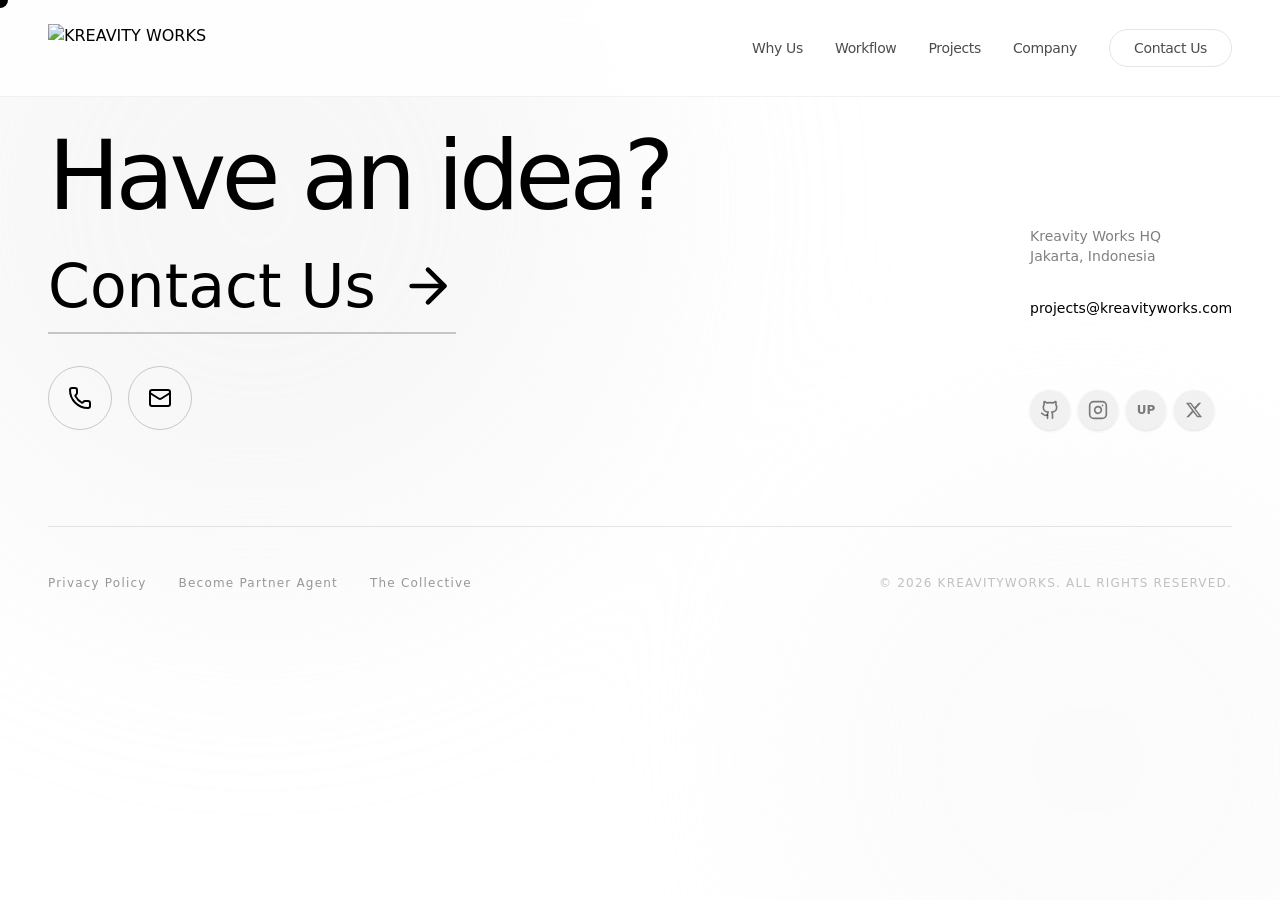
==== index.html @ 3e97e003 "Updates" ====
<!doctype html>
<html lang="en">
  <head>
    <meta charset="UTF-8" />
    
    <meta name="google-site-verification" content="googlee403290d1db632d6" />

    <meta property="og:type" content="website" />
    <meta property="og:url" content="https://kreavityworks.com/" />
    <meta property="og:title" content="Kreavity Works | Global Digital Architecture" />
    <meta property="og:description" content="A next-gen creative agency empowering forward-thinking brands with radical visual systems." />
    <meta property="og:image" content="https://kreavityworks.com/brand/og-thumbnail.png" />

    <meta property="twitter:card" content="summary_large_image" />
    <meta property="twitter:url" content="https://kreavityworks.com/" />
    <meta property="twitter:title" content="Kreavity Works | Global Digital Architecture" />
    <meta property="twitter:description" content="A next-gen creative agency empowering forward-thinking brands with radical visual systems." />
    <meta property="twitter:image" content="https://kreavityworks.com/brand/og-thumbnail.png" />
    
    <link rel="icon" type="image/png" href="/brand/favicon-new.png" />
    
    <meta name="viewport" content="width=device-width, initial-scale=1.0" />
    
    <title>Kreavity Works | Global Digital Architecture</title>
    <script type="module" crossorigin src="/assets/index-ByTEPqyD.js"></script>
    <link rel="stylesheet" crossorigin href="/assets/index-BdaIxgTp.css">
  </head>
  <body>
    <div id="root"></div>
  </body>
</html>
---- assets/index-BdaIxgTp.css ----
@layer properties{@supports (((-webkit-hyphens:none)) and (not (margin-trim:inline))) or ((-moz-orient:inline) and (not (color:rgb(from red r g b)))){*,:before,:after,::backdrop{--tw-translate-x:0;--tw-translate-y:0;--tw-translate-z:0;--tw-scale-x:1;--tw-scale-y:1;--tw-scale-z:1;--tw-rotate-x:initial;--tw-rotate-y:initial;--tw-rotate-z:initial;--tw-skew-x:initial;--tw-skew-y:initial;--tw-scroll-snap-strictness:proximity;--tw-space-y-reverse:0;--tw-divide-y-reverse:0;--tw-border-style:solid;--tw-gradient-position:initial;--tw-gradient-from:#0000;--tw-gradient-via:#0000;--tw-gradient-to:#0000;--tw-gradient-stops:initial;--tw-gradient-via-stops:initial;--tw-gradient-from-position:0%;--tw-gradient-via-position:50%;--tw-gradient-to-position:100%;--tw-leading:initial;--tw-font-weight:initial;--tw-tracking:initial;--tw-ordinal:initial;--tw-slashed-zero:initial;--tw-numeric-figure:initial;--tw-numeric-spacing:initial;--tw-numeric-fraction:initial;--tw-shadow:0 0 #0000;--tw-shadow-color:initial;--tw-shadow-alpha:100%;--tw-inset-shadow:0 0 #0000;--tw-inset-shadow-color:initial;--tw-inset-shadow-alpha:100%;--tw-ring-color:initial;--tw-ring-shadow:0 0 #0000;--tw-inset-ring-color:initial;--tw-inset-ring-shadow:0 0 #0000;--tw-ring-inset:initial;--tw-ring-offset-width:0px;--tw-ring-offset-color:#fff;--tw-ring-offset-shadow:0 0 #0000;--tw-blur:initial;--tw-brightness:initial;--tw-contrast:initial;--tw-grayscale:initial;--tw-hue-rotate:initial;--tw-invert:initial;--tw-opacity:initial;--tw-saturate:initial;--tw-sepia:initial;--tw-drop-shadow:initial;--tw-drop-shadow-color:initial;--tw-drop-shadow-alpha:100%;--tw-drop-shadow-size:initial;--tw-backdrop-blur:initial;--tw-backdrop-brightness:initial;--tw-backdrop-contrast:initial;--tw-backdrop-grayscale:initial;--tw-backdrop-hue-rotate:initial;--tw-backdrop-invert:initial;--tw-backdrop-opacity:initial;--tw-backdrop-saturate:initial;--tw-backdrop-sepia:initial;--tw-duration:initial;--tw-ease:initial;--tw-divide-x-reverse:0}}}@layer theme{:root,:host{--font-sans:ui-sans-serif,system-ui,sans-serif,"Apple Color Emoji","Segoe UI Emoji","Segoe UI Symbol","Noto Color Emoji";--font-mono:ui-monospace,SFMono-Regular,Menlo,Monaco,Consolas,"Liberation Mono","Courier New",monospace;--color-red-50:oklch(97.1% .013 17.38);--color-red-200:oklch(88.5% .062 18.334);--color-red-300:oklch(80.8% .114 19.571);--color-red-500:oklch(63.7% .237 25.331);--color-red-600:oklch(57.7% .245 27.325);--color-yellow-500:oklch(79.5% .184 86.047);--color-green-600:oklch(62.7% .194 149.214);--color-gray-50:oklch(98.5% .002 247.839);--color-gray-100:oklch(96.7% .003 264.542);--color-gray-200:oklch(92.8% .006 264.531);--color-gray-300:oklch(87.2% .01 258.338);--color-gray-400:oklch(70.7% .022 261.325);--color-gray-500:oklch(55.1% .027 264.364);--color-gray-600:oklch(44.6% .03 256.802);--color-gray-700:oklch(37.3% .034 259.733);--color-gray-800:oklch(27.8% .033 256.848);--color-neutral-50:oklch(98.5% 0 0);--color-neutral-100:oklch(97% 0 0);--color-neutral-200:oklch(92.2% 0 0);--color-neutral-300:oklch(87% 0 0);--color-neutral-800:oklch(26.9% 0 0);--color-neutral-900:oklch(20.5% 0 0);--color-black:#000;--color-white:#fff;--spacing:.25rem;--container-xs:20rem;--container-sm:24rem;--container-md:28rem;--container-lg:32rem;--container-xl:36rem;--container-2xl:42rem;--container-3xl:48rem;--container-4xl:56rem;--container-5xl:64rem;--text-xs:.75rem;--text-xs--line-height:calc(1/.75);--text-sm:.875rem;--text-sm--line-height:calc(1.25/.875);--text-base:1rem;--text-base--line-height: 1.5 ;--text-lg:1.125rem;--text-lg--line-height:calc(1.75/1.125);--text-xl:1.25rem;--text-xl--line-height:calc(1.75/1.25);--text-2xl:1.5rem;--text-2xl--line-height:calc(2/1.5);--text-3xl:1.875rem;--text-3xl--line-height: 1.2 ;--text-4xl:2.25rem;--text-4xl--line-height:calc(2.5/2.25);--text-5xl:3rem;--text-5xl--line-height:1;--text-6xl:3.75rem;--text-6xl--line-height:1;--text-7xl:4.5rem;--text-7xl--line-height:1;--text-8xl:6rem;--text-8xl--line-height:1;--text-9xl:8rem;--text-9xl--line-height:1;--font-weight-light:300;--font-weight-medium:500;--font-weight-semibold:600;--font-weight-bold:700;--font-weight-extrabold:800;--font-weight-black:900;--tracking-tighter:-.05em;--tracking-tight:-.025em;--tracking-normal:0em;--tracking-wide:.025em;--tracking-wider:.05em;--tracking-widest:.1em;--leading-tight:1.25;--leading-snug:1.375;--leading-relaxed:1.625;--radius-lg:.5rem;--radius-xl:.75rem;--radius-2xl:1rem;--radius-3xl:1.5rem;--ease-out:cubic-bezier(0,0,.2,1);--ease-in-out:cubic-bezier(.4,0,.2,1);--animate-spin:spin 1s linear infinite;--animate-bounce:bounce 1s infinite;--blur-sm:8px;--blur-md:12px;--blur-lg:16px;--blur-xl:24px;--blur-3xl:64px;--aspect-video:16/9;--default-transition-duration:.15s;--default-transition-timing-function:cubic-bezier(.4,0,.2,1);--default-font-family:var(--font-sans);--default-mono-font-family:var(--font-mono)}}@layer base{*,:after,:before,::backdrop{box-sizing:border-box;border:0 solid;margin:0;padding:0}::file-selector-button{box-sizing:border-box;border:0 solid;margin:0;padding:0}html,:host{-webkit-text-size-adjust:100%;tab-size:4;line-height:1.5;font-family:var(--default-font-family,ui-sans-serif,system-ui,sans-serif,"Apple Color Emoji","Segoe UI Emoji","Segoe UI Symbol","Noto Color Emoji");font-feature-settings:var(--default-font-feature-settings,normal);font-variation-settings:var(--default-font-variation-settings,normal);-webkit-tap-highlight-color:transparent}hr{height:0;color:inherit;border-top-width:1px}abbr:where([title]){-webkit-text-decoration:underline dotted;text-decoration:underline dotted}h1,h2,h3,h4,h5,h6{font-size:inherit;font-weight:inherit}a{color:inherit;-webkit-text-decoration:inherit;text-decoration:inherit}b,strong{font-weight:bolder}code,kbd,samp,pre{font-family:var(--default-mono-font-family,ui-monospace,SFMono-Regular,Menlo,Monaco,Consolas,"Liberation Mono","Courier New",monospace);font-feature-settings:var(--default-mono-font-feature-settings,normal);font-variation-settings:var(--default-mono-font-variation-settings,normal);font-size:1em}small{font-size:80%}sub,sup{vertical-align:baseline;font-size:75%;line-height:0;position:relative}sub{bottom:-.25em}sup{top:-.5em}table{text-indent:0;border-color:inherit;border-collapse:collapse}:-moz-focusring{outline:auto}progress{vertical-align:baseline}summary{display:list-item}ol,ul,menu{list-style:none}img,svg,video,canvas,audio,iframe,embed,object{vertical-align:middle;display:block}img,video{max-width:100%;height:auto}button,input,select,optgroup,textarea{font:inherit;font-feature-settings:inherit;font-variation-settings:inherit;letter-spacing:inherit;color:inherit;opacity:1;background-color:#0000;border-radius:0}::file-selector-button{font:inherit;font-feature-settings:inherit;font-variation-settings:inherit;letter-spacing:inherit;color:inherit;opacity:1;background-color:#0000;border-radius:0}:where(select:is([multiple],[size])) optgroup{font-weight:bolder}:where(select:is([multiple],[size])) optgroup option{padding-inline-start:20px}::file-selector-button{margin-inline-end:4px}::placeholder{opacity:1}@supports (not ((-webkit-appearance:-apple-pay-button))) or (contain-intrinsic-size:1px){::placeholder{color:currentColor}@supports (color:color-mix(in lab,red,red)){::placeholder{color:color-mix(in oklab,currentcolor 50%,transparent)}}}textarea{resize:vertical}::-webkit-search-decoration{-webkit-appearance:none}::-webkit-date-and-time-value{min-height:1lh;text-align:inherit}::-webkit-datetime-edit{display:inline-flex}::-webkit-datetime-edit-fields-wrapper{padding:0}::-webkit-datetime-edit{padding-block:0}::-webkit-datetime-edit-year-field{padding-block:0}::-webkit-datetime-edit-month-field{padding-block:0}::-webkit-datetime-edit-day-field{padding-block:0}::-webkit-datetime-edit-hour-field{padding-block:0}::-webkit-datetime-edit-minute-field{padding-block:0}::-webkit-datetime-edit-second-field{padding-block:0}::-webkit-datetime-edit-millisecond-field{padding-block:0}::-webkit-datetime-edit-meridiem-field{padding-block:0}::-webkit-calendar-picker-indicator{line-height:1}:-moz-ui-invalid{box-shadow:none}button,input:where([type=button],[type=reset],[type=submit]){appearance:button}::file-selector-button{appearance:button}::-webkit-inner-spin-button{height:auto}::-webkit-outer-spin-button{height:auto}[hidden]:where(:not([hidden=until-found])){display:none!important}}@layer components;@layer utilities{.pointer-events-auto{pointer-events:auto}.pointer-events-none{pointer-events:none}.visible{visibility:visible}.absolute{position:absolute}.fixed{position:fixed}.relative{position:relative}.sticky{position:sticky}.inset-0{inset:calc(var(--spacing)*0)}.-top-20{top:calc(var(--spacing)*-20)}.top-0{top:calc(var(--spacing)*0)}.top-2{top:calc(var(--spacing)*2)}.top-4{top:calc(var(--spacing)*4)}.top-6{top:calc(var(--spacing)*6)}.top-12{top:calc(var(--spacing)*12)}.top-\[-20\%\]{top:-20%}.top-full{top:100%}.-right-20{right:calc(var(--spacing)*-20)}.-right-\[20\%\]{right:-20%}.right-0{right:calc(var(--spacing)*0)}.right-2{right:calc(var(--spacing)*2)}.right-4{right:calc(var(--spacing)*4)}.right-6{right:calc(var(--spacing)*6)}.right-\[-10\%\]{right:-10%}.-bottom-1{bottom:calc(var(--spacing)*-1)}.-bottom-20{bottom:calc(var(--spacing)*-20)}.-bottom-\[50\%\]{bottom:-50%}.bottom-0{bottom:calc(var(--spacing)*0)}.bottom-4{bottom:calc(var(--spacing)*4)}.bottom-8{bottom:calc(var(--spacing)*8)}.bottom-\[-20\%\]{bottom:-20%}.-left-20{left:calc(var(--spacing)*-20)}.left-0{left:calc(var(--spacing)*0)}.left-8{left:calc(var(--spacing)*8)}.left-\[-10\%\]{left:-10%}.z-0{z-index:0}.z-10{z-index:10}.z-20{z-index:20}.z-30{z-index:30}.z-40{z-index:40}.z-50{z-index:50}.z-\[60\]{z-index:60}.z-\[999\]{z-index:999}.z-\[9999\]{z-index:9999}.z-\[10000\]{z-index:10000}.z-\[11000\]{z-index:11000}.z-\[12000\]{z-index:12000}.order-1{order:1}.order-2{order:2}.col-span-1{grid-column:span 1/span 1}.col-span-2{grid-column:span 2/span 2}.col-span-6{grid-column:span 6/span 6}.container{width:100%}@media(min-width:40rem){.container{max-width:40rem}}@media(min-width:48rem){.container{max-width:48rem}}@media(min-width:64rem){.container{max-width:64rem}}@media(min-width:80rem){.container{max-width:80rem}}@media(min-width:96rem){.container{max-width:96rem}}.-mx-4{margin-inline:calc(var(--spacing)*-4)}.mx-auto{margin-inline:auto}.my-6{margin-block:calc(var(--spacing)*6)}.-mt-2{margin-top:calc(var(--spacing)*-2)}.mt-0{margin-top:calc(var(--spacing)*0)}.mt-1{margin-top:calc(var(--spacing)*1)}.mt-1\.5{margin-top:calc(var(--spacing)*1.5)}.mt-2{margin-top:calc(var(--spacing)*2)}.mt-4{margin-top:calc(var(--spacing)*4)}.mt-8{margin-top:calc(var(--spacing)*8)}.mt-12{margin-top:calc(var(--spacing)*12)}.mt-20{margin-top:calc(var(--spacing)*20)}.mt-40{margin-top:calc(var(--spacing)*40)}.mt-auto{margin-top:auto}.mb-1{margin-bottom:calc(var(--spacing)*1)}.mb-2{margin-bottom:calc(var(--spacing)*2)}.mb-3{margin-bottom:calc(var(--spacing)*3)}.mb-4{margin-bottom:calc(var(--spacing)*4)}.mb-6{margin-bottom:calc(var(--spacing)*6)}.mb-8{margin-bottom:calc(var(--spacing)*8)}.mb-10{margin-bottom:calc(var(--spacing)*10)}.mb-12{margin-bottom:calc(var(--spacing)*12)}.mb-16{margin-bottom:calc(var(--spacing)*16)}.mb-20{margin-bottom:calc(var(--spacing)*20)}.mb-24{margin-bottom:calc(var(--spacing)*24)}.mb-32{margin-bottom:calc(var(--spacing)*32)}.mb-40{margin-bottom:calc(var(--spacing)*40)}.mb-\[-10px\]{margin-bottom:-10px}.-ml-2{margin-left:calc(var(--spacing)*-2)}.ml-1{margin-left:calc(var(--spacing)*1)}.ml-2{margin-left:calc(var(--spacing)*2)}.ml-4{margin-left:calc(var(--spacing)*4)}.ml-5{margin-left:calc(var(--spacing)*5)}.ml-auto{margin-left:auto}.box-border{box-sizing:border-box}.line-clamp-5{-webkit-line-clamp:5;-webkit-box-orient:vertical;display:-webkit-box;overflow:hidden}.block{display:block}.flex{display:flex}.grid{display:grid}.hidden{display:none}.inline-flex{display:inline-flex}.aspect-\[4\/3\]{aspect-ratio:4/3}.aspect-\[16\/9\]{aspect-ratio:16/9}.aspect-video{aspect-ratio:var(--aspect-video)}.h-0\.5{height:calc(var(--spacing)*.5)}.h-1{height:calc(var(--spacing)*1)}.h-2{height:calc(var(--spacing)*2)}.h-3{height:calc(var(--spacing)*3)}.h-4{height:calc(var(--spacing)*4)}.h-5{height:calc(var(--spacing)*5)}.h-8{height:calc(var(--spacing)*8)}.h-10{height:calc(var(--spacing)*10)}.h-12{height:calc(var(--spacing)*12)}.h-14{height:calc(var(--spacing)*14)}.h-16{height:calc(var(--spacing)*16)}.h-20{height:calc(var(--spacing)*20)}.h-24{height:calc(var(--spacing)*24)}.h-32{height:calc(var(--spacing)*32)}.h-80{height:calc(var(--spacing)*80)}.h-\[1px\]{height:1px}.h-\[2px\]{height:2px}.h-\[40vh\]{height:40vh}.h-\[50vw\]{height:50vw}.h-\[60vw\]{height:60vw}.h-\[80vh\]{height:80vh}.h-\[350px\]{height:350px}.h-\[800px\]{height:800px}.h-auto{height:auto}.h-full{height:100%}.h-screen{height:100vh}.max-h-60{max-height:calc(var(--spacing)*60)}.max-h-full{max-height:100%}.min-h-\[60vh\]{min-height:60vh}.min-h-\[80vh\]{min-height:80vh}.min-h-\[297mm\]{min-height:297mm}.min-h-\[300px\]{min-height:300px}.min-h-screen{min-height:100vh}.w-0{width:calc(var(--spacing)*0)}.w-1\/3{width:33.3333%}.w-2{width:calc(var(--spacing)*2)}.w-2\/3{width:66.6667%}.w-3{width:calc(var(--spacing)*3)}.w-4{width:calc(var(--spacing)*4)}.w-5{width:calc(var(--spacing)*5)}.w-8{width:calc(var(--spacing)*8)}.w-10{width:calc(var(--spacing)*10)}.w-12{width:calc(var(--spacing)*12)}.w-14{width:calc(var(--spacing)*14)}.w-16{width:calc(var(--spacing)*16)}.w-20{width:calc(var(--spacing)*20)}.w-24{width:calc(var(--spacing)*24)}.w-48{width:calc(var(--spacing)*48)}.w-64{width:calc(var(--spacing)*64)}.w-\[45\%\]{width:45%}.w-\[50vw\]{width:50vw}.w-\[60vw\]{width:60vw}.w-\[210mm\]{width:210mm}.w-\[800px\]{width:800px}.w-auto{width:auto}.w-fit{width:fit-content}.w-full{width:100%}.max-w-2xl{max-width:var(--container-2xl)}.max-w-3xl{max-width:var(--container-3xl)}.max-w-4xl{max-width:var(--container-4xl)}.max-w-5xl{max-width:var(--container-5xl)}.max-w-\[150px\]{max-width:150px}.max-w-\[1600px\]{max-width:1600px}.max-w-full{max-width:100%}.max-w-lg{max-width:var(--container-lg)}.max-w-md{max-width:var(--container-md)}.max-w-sm{max-width:var(--container-sm)}.max-w-xl{max-width:var(--container-xl)}.max-w-xs{max-width:var(--container-xs)}.flex-1{flex:1}.shrink-0{flex-shrink:0}.flex-grow,.grow{flex-grow:1}.origin-bottom{transform-origin:bottom}.origin-left{transform-origin:0}.-translate-x-full{--tw-translate-x:-100%;translate:var(--tw-translate-x)var(--tw-translate-y)}.translate-x-0{--tw-translate-x:calc(var(--spacing)*0);translate:var(--tw-translate-x)var(--tw-translate-y)}.-translate-y-4{--tw-translate-y:calc(var(--spacing)*-4);translate:var(--tw-translate-x)var(--tw-translate-y)}.translate-y-0{--tw-translate-y:calc(var(--spacing)*0);translate:var(--tw-translate-x)var(--tw-translate-y)}.translate-y-4{--tw-translate-y:calc(var(--spacing)*4);translate:var(--tw-translate-x)var(--tw-translate-y)}.translate-y-12{--tw-translate-y:calc(var(--spacing)*12);translate:var(--tw-translate-x)var(--tw-translate-y)}.translate-y-16{--tw-translate-y:calc(var(--spacing)*16);translate:var(--tw-translate-x)var(--tw-translate-y)}.translate-y-\[100\%\]{--tw-translate-y:100%;translate:var(--tw-translate-x)var(--tw-translate-y)}.scale-110{--tw-scale-x:110%;--tw-scale-y:110%;--tw-scale-z:110%;scale:var(--tw-scale-x)var(--tw-scale-y)}.scale-\[0\.98\]{scale:.98}.rotate-180{rotate:180deg}.transform{transform:var(--tw-rotate-x,)var(--tw-rotate-y,)var(--tw-rotate-z,)var(--tw-skew-x,)var(--tw-skew-y,)}.animate-bounce{animation:var(--animate-bounce)}.animate-spin{animation:var(--animate-spin)}.cursor-crosshair{cursor:crosshair}.cursor-default{cursor:default}.cursor-grab{cursor:grab}.cursor-none{cursor:none}.cursor-not-allowed{cursor:not-allowed}.cursor-pointer{cursor:pointer}.resize{resize:both}.resize-none{resize:none}.snap-y{scroll-snap-type:y var(--tw-scroll-snap-strictness)}.snap-mandatory{--tw-scroll-snap-strictness:mandatory}.snap-start{scroll-snap-align:start}.list-decimal{list-style-type:decimal}.list-disc{list-style-type:disc}.grid-cols-1{grid-template-columns:repeat(1,minmax(0,1fr))}.grid-cols-2{grid-template-columns:repeat(2,minmax(0,1fr))}.grid-cols-3{grid-template-columns:repeat(3,minmax(0,1fr))}.grid-cols-7{grid-template-columns:repeat(7,minmax(0,1fr))}.grid-cols-12{grid-template-columns:repeat(12,minmax(0,1fr))}.flex-col{flex-direction:column}.flex-row{flex-direction:row}.flex-wrap{flex-wrap:wrap}.items-center{align-items:center}.items-end{align-items:flex-end}.items-start{align-items:flex-start}.justify-between{justify-content:space-between}.justify-center{justify-content:center}.justify-end{justify-content:flex-end}.justify-start{justify-content:flex-start}.gap-0{gap:calc(var(--spacing)*0)}.gap-1{gap:calc(var(--spacing)*1)}.gap-2{gap:calc(var(--spacing)*2)}.gap-3{gap:calc(var(--spacing)*3)}.gap-4{gap:calc(var(--spacing)*4)}.gap-6{gap:calc(var(--spacing)*6)}.gap-8{gap:calc(var(--spacing)*8)}.gap-10{gap:calc(var(--spacing)*10)}.gap-12{gap:calc(var(--spacing)*12)}.gap-16{gap:calc(var(--spacing)*16)}:where(.space-y-0>:not(:last-child)){--tw-space-y-reverse:0;margin-block-start:calc(calc(var(--spacing)*0)*var(--tw-space-y-reverse));margin-block-end:calc(calc(var(--spacing)*0)*calc(1 - var(--tw-space-y-reverse)))}:where(.space-y-1>:not(:last-child)){--tw-space-y-reverse:0;margin-block-start:calc(calc(var(--spacing)*1)*var(--tw-space-y-reverse));margin-block-end:calc(calc(var(--spacing)*1)*calc(1 - var(--tw-space-y-reverse)))}:where(.space-y-2>:not(:last-child)){--tw-space-y-reverse:0;margin-block-start:calc(calc(var(--spacing)*2)*var(--tw-space-y-reverse));margin-block-end:calc(calc(var(--spacing)*2)*calc(1 - var(--tw-space-y-reverse)))}:where(.space-y-3>:not(:last-child)){--tw-space-y-reverse:0;margin-block-start:calc(calc(var(--spacing)*3)*var(--tw-space-y-reverse));margin-block-end:calc(calc(var(--spacing)*3)*calc(1 - var(--tw-space-y-reverse)))}:where(.space-y-4>:not(:last-child)){--tw-space-y-reverse:0;margin-block-start:calc(calc(var(--spacing)*4)*var(--tw-space-y-reverse));margin-block-end:calc(calc(var(--spacing)*4)*calc(1 - var(--tw-space-y-reverse)))}:where(.space-y-6>:not(:last-child)){--tw-space-y-reverse:0;margin-block-start:calc(calc(var(--spacing)*6)*var(--tw-space-y-reverse));margin-block-end:calc(calc(var(--spacing)*6)*calc(1 - var(--tw-space-y-reverse)))}:where(.space-y-8>:not(:last-child)){--tw-space-y-reverse:0;margin-block-start:calc(calc(var(--spacing)*8)*var(--tw-space-y-reverse));margin-block-end:calc(calc(var(--spacing)*8)*calc(1 - var(--tw-space-y-reverse)))}:where(.space-y-12>:not(:last-child)){--tw-space-y-reverse:0;margin-block-start:calc(calc(var(--spacing)*12)*var(--tw-space-y-reverse));margin-block-end:calc(calc(var(--spacing)*12)*calc(1 - var(--tw-space-y-reverse)))}:where(.space-y-16>:not(:last-child)){--tw-space-y-reverse:0;margin-block-start:calc(calc(var(--spacing)*16)*var(--tw-space-y-reverse));margin-block-end:calc(calc(var(--spacing)*16)*calc(1 - var(--tw-space-y-reverse)))}:where(.space-y-32>:not(:last-child)){--tw-space-y-reverse:0;margin-block-start:calc(calc(var(--spacing)*32)*var(--tw-space-y-reverse));margin-block-end:calc(calc(var(--spacing)*32)*calc(1 - var(--tw-space-y-reverse)))}.gap-x-8{column-gap:calc(var(--spacing)*8)}.gap-x-12{column-gap:calc(var(--spacing)*12)}.gap-y-6{row-gap:calc(var(--spacing)*6)}.gap-y-8{row-gap:calc(var(--spacing)*8)}:where(.divide-y>:not(:last-child)){--tw-divide-y-reverse:0;border-bottom-style:var(--tw-border-style);border-top-style:var(--tw-border-style);border-top-width:calc(1px*var(--tw-divide-y-reverse));border-bottom-width:calc(1px*calc(1 - var(--tw-divide-y-reverse)))}:where(.divide-black\/10>:not(:last-child)){border-color:#0000001a}@supports (color:color-mix(in lab,red,red)){:where(.divide-black\/10>:not(:last-child)){border-color:color-mix(in oklab,var(--color-black)10%,transparent)}}:where(.divide-white\/10>:not(:last-child)){border-color:#ffffff1a}@supports (color:color-mix(in lab,red,red)){:where(.divide-white\/10>:not(:last-child)){border-color:color-mix(in oklab,var(--color-white)10%,transparent)}}.truncate{text-overflow:ellipsis;white-space:nowrap;overflow:hidden}.overflow-auto{overflow:auto}.overflow-hidden{overflow:hidden}.overflow-visible{overflow:visible}.overflow-x-hidden{overflow-x:hidden}.overflow-y-auto{overflow-y:auto}.scroll-smooth{scroll-behavior:smooth}.\!rounded-none{border-radius:0!important}.rounded{border-radius:.25rem}.rounded-2xl{border-radius:var(--radius-2xl)}.rounded-3xl{border-radius:var(--radius-3xl)}.rounded-\[2rem\]{border-radius:2rem}.rounded-full{border-radius:3.40282e38px}.rounded-lg{border-radius:var(--radius-lg)}.rounded-none{border-radius:0}.rounded-xl{border-radius:var(--radius-xl)}.border{border-style:var(--tw-border-style);border-width:1px}.\!border-t-0{border-top-style:var(--tw-border-style)!important;border-top-width:0!important}.border-t{border-top-style:var(--tw-border-style);border-top-width:1px}.border-t-2{border-top-style:var(--tw-border-style);border-top-width:2px}.\!border-r-0{border-right-style:var(--tw-border-style)!important;border-right-width:0!important}.border-r{border-right-style:var(--tw-border-style);border-right-width:1px}.\!border-b-2{border-bottom-style:var(--tw-border-style)!important;border-bottom-width:2px!important}.border-b{border-bottom-style:var(--tw-border-style);border-bottom-width:1px}.border-b-2{border-bottom-style:var(--tw-border-style);border-bottom-width:2px}.\!border-l-0{border-left-style:var(--tw-border-style)!important;border-left-width:0!important}.border-l{border-left-style:var(--tw-border-style);border-left-width:1px}.border-l-2{border-left-style:var(--tw-border-style);border-left-width:2px}.border-dashed{--tw-border-style:dashed;border-style:dashed}.border-none{--tw-border-style:none;border-style:none}.\!border-black\/20{border-color:#0003!important}@supports (color:color-mix(in lab,red,red)){.\!border-black\/20{border-color:color-mix(in oklab,var(--color-black)20%,transparent)!important}}.border-black{border-color:var(--color-black)}.border-black\/5{border-color:#0000000d}@supports (color:color-mix(in lab,red,red)){.border-black\/5{border-color:color-mix(in oklab,var(--color-black)5%,transparent)}}.border-black\/10{border-color:#0000001a}@supports (color:color-mix(in lab,red,red)){.border-black\/10{border-color:color-mix(in oklab,var(--color-black)10%,transparent)}}.border-black\/20{border-color:#0003}@supports (color:color-mix(in lab,red,red)){.border-black\/20{border-color:color-mix(in oklab,var(--color-black)20%,transparent)}}.border-gray-100{border-color:var(--color-gray-100)}.border-gray-200{border-color:var(--color-gray-200)}.border-gray-300{border-color:var(--color-gray-300)}.border-red-200{border-color:var(--color-red-200)}.border-red-500{border-color:var(--color-red-500)}.border-white\/5{border-color:#ffffff0d}@supports (color:color-mix(in lab,red,red)){.border-white\/5{border-color:color-mix(in oklab,var(--color-white)5%,transparent)}}.border-white\/10{border-color:#ffffff1a}@supports (color:color-mix(in lab,red,red)){.border-white\/10{border-color:color-mix(in oklab,var(--color-white)10%,transparent)}}.border-white\/20{border-color:#fff3}@supports (color:color-mix(in lab,red,red)){.border-white\/20{border-color:color-mix(in oklab,var(--color-white)20%,transparent)}}.bg-\[\#0A0A0A\]{background-color:#0a0a0a}.bg-\[\#111\]{background-color:#111}.bg-\[\#050505\]{background-color:#050505}.bg-\[\#FAFAFA\]{background-color:#fafafa}.bg-\[\#f5f5f5\]{background-color:#f5f5f5}.bg-black{background-color:var(--color-black)}.bg-black\/5{background-color:#0000000d}@supports (color:color-mix(in lab,red,red)){.bg-black\/5{background-color:color-mix(in oklab,var(--color-black)5%,transparent)}}.bg-black\/20{background-color:#0003}@supports (color:color-mix(in lab,red,red)){.bg-black\/20{background-color:color-mix(in oklab,var(--color-black)20%,transparent)}}.bg-black\/30{background-color:#0000004d}@supports (color:color-mix(in lab,red,red)){.bg-black\/30{background-color:color-mix(in oklab,var(--color-black)30%,transparent)}}.bg-gray-50{background-color:var(--color-gray-50)}.bg-gray-200{background-color:var(--color-gray-200)}.bg-green-600{background-color:var(--color-green-600)}.bg-neutral-50{background-color:var(--color-neutral-50)}.bg-neutral-50\/50{background-color:#fafafa80}@supports (color:color-mix(in lab,red,red)){.bg-neutral-50\/50{background-color:color-mix(in oklab,var(--color-neutral-50)50%,transparent)}}.bg-neutral-100{background-color:var(--color-neutral-100)}.bg-neutral-200{background-color:var(--color-neutral-200)}.bg-neutral-200\/50{background-color:#e5e5e580}@supports (color:color-mix(in lab,red,red)){.bg-neutral-200\/50{background-color:color-mix(in oklab,var(--color-neutral-200)50%,transparent)}}.bg-neutral-300\/30{background-color:#d4d4d44d}@supports (color:color-mix(in lab,red,red)){.bg-neutral-300\/30{background-color:color-mix(in oklab,var(--color-neutral-300)30%,transparent)}}.bg-neutral-900{background-color:var(--color-neutral-900)}.bg-red-50\/10{background-color:#fef2f21a}@supports (color:color-mix(in lab,red,red)){.bg-red-50\/10{background-color:color-mix(in oklab,var(--color-red-50)10%,transparent)}}.bg-transparent{background-color:#0000}.bg-white{background-color:var(--color-white)}.bg-white\/5{background-color:#ffffff0d}@supports (color:color-mix(in lab,red,red)){.bg-white\/5{background-color:color-mix(in oklab,var(--color-white)5%,transparent)}}.bg-white\/10{background-color:#ffffff1a}@supports (color:color-mix(in lab,red,red)){.bg-white\/10{background-color:color-mix(in oklab,var(--color-white)10%,transparent)}}.bg-white\/20{background-color:#fff3}@supports (color:color-mix(in lab,red,red)){.bg-white\/20{background-color:color-mix(in oklab,var(--color-white)20%,transparent)}}.bg-white\/60{background-color:#fff9}@supports (color:color-mix(in lab,red,red)){.bg-white\/60{background-color:color-mix(in oklab,var(--color-white)60%,transparent)}}.bg-white\/80{background-color:#fffc}@supports (color:color-mix(in lab,red,red)){.bg-white\/80{background-color:color-mix(in oklab,var(--color-white)80%,transparent)}}.bg-white\/90{background-color:#ffffffe6}@supports (color:color-mix(in lab,red,red)){.bg-white\/90{background-color:color-mix(in oklab,var(--color-white)90%,transparent)}}.bg-white\/95{background-color:#fffffff2}@supports (color:color-mix(in lab,red,red)){.bg-white\/95{background-color:color-mix(in oklab,var(--color-white)95%,transparent)}}.bg-white\/98{background-color:#fffffffa}@supports (color:color-mix(in lab,red,red)){.bg-white\/98{background-color:color-mix(in oklab,var(--color-white)98%,transparent)}}.bg-gradient-to-r{--tw-gradient-position:to right in oklab;background-image:linear-gradient(var(--tw-gradient-stops))}.bg-gradient-to-tr{--tw-gradient-position:to top right in oklab;background-image:linear-gradient(var(--tw-gradient-stops))}.bg-\[radial-gradient\(circle_at_top_right\,_var\(--tw-gradient-stops\)\)\]{background-image:radial-gradient(circle at top right,var(--tw-gradient-stops))}.from-neutral-800{--tw-gradient-from:var(--color-neutral-800);--tw-gradient-stops:var(--tw-gradient-via-stops,var(--tw-gradient-position),var(--tw-gradient-from)var(--tw-gradient-from-position),var(--tw-gradient-to)var(--tw-gradient-to-position))}.from-transparent{--tw-gradient-from:transparent;--tw-gradient-stops:var(--tw-gradient-via-stops,var(--tw-gradient-position),var(--tw-gradient-from)var(--tw-gradient-from-position),var(--tw-gradient-to)var(--tw-gradient-to-position))}.from-white\/10{--tw-gradient-from:#ffffff1a}@supports (color:color-mix(in lab,red,red)){.from-white\/10{--tw-gradient-from:color-mix(in oklab,var(--color-white)10%,transparent)}}.from-white\/10{--tw-gradient-stops:var(--tw-gradient-via-stops,var(--tw-gradient-position),var(--tw-gradient-from)var(--tw-gradient-from-position),var(--tw-gradient-to)var(--tw-gradient-to-position))}.via-black{--tw-gradient-via:var(--color-black);--tw-gradient-via-stops:var(--tw-gradient-position),var(--tw-gradient-from)var(--tw-gradient-from-position),var(--tw-gradient-via)var(--tw-gradient-via-position),var(--tw-gradient-to)var(--tw-gradient-to-position);--tw-gradient-stops:var(--tw-gradient-via-stops)}.via-white\/20{--tw-gradient-via:#fff3}@supports (color:color-mix(in lab,red,red)){.via-white\/20{--tw-gradient-via:color-mix(in oklab,var(--color-white)20%,transparent)}}.via-white\/20{--tw-gradient-via-stops:var(--tw-gradient-position),var(--tw-gradient-from)var(--tw-gradient-from-position),var(--tw-gradient-via)var(--tw-gradient-via-position),var(--tw-gradient-to)var(--tw-gradient-to-position);--tw-gradient-stops:var(--tw-gradient-via-stops)}.to-black{--tw-gradient-to:var(--color-black);--tw-gradient-stops:var(--tw-gradient-via-stops,var(--tw-gradient-position),var(--tw-gradient-from)var(--tw-gradient-from-position),var(--tw-gradient-to)var(--tw-gradient-to-position))}.to-transparent{--tw-gradient-to:transparent;--tw-gradient-stops:var(--tw-gradient-via-stops,var(--tw-gradient-position),var(--tw-gradient-from)var(--tw-gradient-from-position),var(--tw-gradient-to)var(--tw-gradient-to-position))}.fill-black{fill:var(--color-black)}.object-contain{object-fit:contain}.object-cover{object-fit:cover}.object-bottom{object-position:bottom}.p-0{padding:calc(var(--spacing)*0)}.p-2{padding:calc(var(--spacing)*2)}.p-3{padding:calc(var(--spacing)*3)}.p-4{padding:calc(var(--spacing)*4)}.p-6{padding:calc(var(--spacing)*6)}.p-8{padding:calc(var(--spacing)*8)}.p-10{padding:calc(var(--spacing)*10)}.p-12{padding:calc(var(--spacing)*12)}.p-\[15mm\]{padding:15mm}.px-0{padding-inline:calc(var(--spacing)*0)}.px-1{padding-inline:calc(var(--spacing)*1)}.px-2{padding-inline:calc(var(--spacing)*2)}.px-3{padding-inline:calc(var(--spacing)*3)}.px-4{padding-inline:calc(var(--spacing)*4)}.px-6{padding-inline:calc(var(--spacing)*6)}.px-8{padding-inline:calc(var(--spacing)*8)}.px-10{padding-inline:calc(var(--spacing)*10)}.px-12{padding-inline:calc(var(--spacing)*12)}.py-1{padding-block:calc(var(--spacing)*1)}.py-2{padding-block:calc(var(--spacing)*2)}.py-3{padding-block:calc(var(--spacing)*3)}.py-4{padding-block:calc(var(--spacing)*4)}.py-5{padding-block:calc(var(--spacing)*5)}.py-6{padding-block:calc(var(--spacing)*6)}.py-8{padding-block:calc(var(--spacing)*8)}.py-10{padding-block:calc(var(--spacing)*10)}.py-16{padding-block:calc(var(--spacing)*16)}.py-20{padding-block:calc(var(--spacing)*20)}.py-24{padding-block:calc(var(--spacing)*24)}.py-32{padding-block:calc(var(--spacing)*32)}.pt-1{padding-top:calc(var(--spacing)*1)}.pt-2{padding-top:calc(var(--spacing)*2)}.pt-4{padding-top:calc(var(--spacing)*4)}.pt-6{padding-top:calc(var(--spacing)*6)}.pt-8{padding-top:calc(var(--spacing)*8)}.pt-12{padding-top:calc(var(--spacing)*12)}.pt-16{padding-top:calc(var(--spacing)*16)}.pt-20{padding-top:calc(var(--spacing)*20)}.pt-24{padding-top:calc(var(--spacing)*24)}.pt-32{padding-top:calc(var(--spacing)*32)}.pt-48{padding-top:calc(var(--spacing)*48)}.pr-4{padding-right:calc(var(--spacing)*4)}.pb-4{padding-bottom:calc(var(--spacing)*4)}.pb-6{padding-bottom:calc(var(--spacing)*6)}.pb-8{padding-bottom:calc(var(--spacing)*8)}.pb-20{padding-bottom:calc(var(--spacing)*20)}.pb-32{padding-bottom:calc(var(--spacing)*32)}.pl-0{padding-left:calc(var(--spacing)*0)}.pl-3{padding-left:calc(var(--spacing)*3)}.pl-5{padding-left:calc(var(--spacing)*5)}.pl-6{padding-left:calc(var(--spacing)*6)}.text-center{text-align:center}.text-left{text-align:left}.text-right{text-align:right}.font-mono{font-family:var(--font-mono)}.font-sans{font-family:var(--font-sans)}.text-2xl{font-size:var(--text-2xl);line-height:var(--tw-leading,var(--text-2xl--line-height))}.text-3xl{font-size:var(--text-3xl);line-height:var(--tw-leading,var(--text-3xl--line-height))}.text-4xl{font-size:var(--text-4xl);line-height:var(--tw-leading,var(--text-4xl--line-height))}.text-5xl{font-size:var(--text-5xl);line-height:var(--tw-leading,var(--text-5xl--line-height))}.text-6xl{font-size:var(--text-6xl);line-height:var(--tw-leading,var(--text-6xl--line-height))}.text-7xl{font-size:var(--text-7xl);line-height:var(--tw-leading,var(--text-7xl--line-height))}.text-8xl{font-size:var(--text-8xl);line-height:var(--tw-leading,var(--text-8xl--line-height))}.text-base{font-size:var(--text-base);line-height:var(--tw-leading,var(--text-base--line-height))}.text-lg{font-size:var(--text-lg);line-height:var(--tw-leading,var(--text-lg--line-height))}.text-sm{font-size:var(--text-sm);line-height:var(--tw-leading,var(--text-sm--line-height))}.text-xl{font-size:var(--text-xl);line-height:var(--tw-leading,var(--text-xl--line-height))}.text-xs{font-size:var(--text-xs);line-height:var(--tw-leading,var(--text-xs--line-height))}.text-\[2px\]{font-size:2px}.text-\[9px\]{font-size:9px}.text-\[10px\]{font-size:10px}.text-\[11px\]{font-size:11px}.leading-\[0\.9\]{--tw-leading:.9;line-height:.9}.leading-\[0\.85\]{--tw-leading:.85;line-height:.85}.leading-\[1\.05\]{--tw-leading:1.05;line-height:1.05}.leading-\[1\],.leading-none{--tw-leading:1;line-height:1}.leading-relaxed{--tw-leading:var(--leading-relaxed);line-height:var(--leading-relaxed)}.leading-snug{--tw-leading:var(--leading-snug);line-height:var(--leading-snug)}.leading-tight{--tw-leading:var(--leading-tight);line-height:var(--leading-tight)}.font-black{--tw-font-weight:var(--font-weight-black);font-weight:var(--font-weight-black)}.font-bold{--tw-font-weight:var(--font-weight-bold);font-weight:var(--font-weight-bold)}.font-extrabold{--tw-font-weight:var(--font-weight-extrabold);font-weight:var(--font-weight-extrabold)}.font-light{--tw-font-weight:var(--font-weight-light);font-weight:var(--font-weight-light)}.font-medium{--tw-font-weight:var(--font-weight-medium);font-weight:var(--font-weight-medium)}.font-semibold{--tw-font-weight:var(--font-weight-semibold);font-weight:var(--font-weight-semibold)}.tracking-\[0\.2em\]{--tw-tracking:.2em;letter-spacing:.2em}.tracking-\[0\.3em\]{--tw-tracking:.3em;letter-spacing:.3em}.tracking-\[0\.4em\]{--tw-tracking:.4em;letter-spacing:.4em}.tracking-normal{--tw-tracking:var(--tracking-normal);letter-spacing:var(--tracking-normal)}.tracking-tight{--tw-tracking:var(--tracking-tight);letter-spacing:var(--tracking-tight)}.tracking-tighter{--tw-tracking:var(--tracking-tighter);letter-spacing:var(--tracking-tighter)}.tracking-wide{--tw-tracking:var(--tracking-wide);letter-spacing:var(--tracking-wide)}.tracking-wider{--tw-tracking:var(--tracking-wider);letter-spacing:var(--tracking-wider)}.tracking-widest{--tw-tracking:var(--tracking-widest);letter-spacing:var(--tracking-widest)}.break-all{word-break:break-all}.whitespace-nowrap{white-space:nowrap}.whitespace-pre-wrap{white-space:pre-wrap}.text-\[\#111\],.text-\[\#111111\]{color:#111}.text-black{color:var(--color-black)}.text-black\/10{color:#0000001a}@supports (color:color-mix(in lab,red,red)){.text-black\/10{color:color-mix(in oklab,var(--color-black)10%,transparent)}}.text-black\/20{color:#0003}@supports (color:color-mix(in lab,red,red)){.text-black\/20{color:color-mix(in oklab,var(--color-black)20%,transparent)}}.text-black\/30{color:#0000004d}@supports (color:color-mix(in lab,red,red)){.text-black\/30{color:color-mix(in oklab,var(--color-black)30%,transparent)}}.text-black\/40{color:#0006}@supports (color:color-mix(in lab,red,red)){.text-black\/40{color:color-mix(in oklab,var(--color-black)40%,transparent)}}.text-black\/50{color:#00000080}@supports (color:color-mix(in lab,red,red)){.text-black\/50{color:color-mix(in oklab,var(--color-black)50%,transparent)}}.text-black\/60{color:#0009}@supports (color:color-mix(in lab,red,red)){.text-black\/60{color:color-mix(in oklab,var(--color-black)60%,transparent)}}.text-black\/70{color:#000000b3}@supports (color:color-mix(in lab,red,red)){.text-black\/70{color:color-mix(in oklab,var(--color-black)70%,transparent)}}.text-black\/80{color:#000c}@supports (color:color-mix(in lab,red,red)){.text-black\/80{color:color-mix(in oklab,var(--color-black)80%,transparent)}}.text-black\/90{color:#000000e6}@supports (color:color-mix(in lab,red,red)){.text-black\/90{color:color-mix(in oklab,var(--color-black)90%,transparent)}}.text-gray-300{color:var(--color-gray-300)}.text-gray-400{color:var(--color-gray-400)}.text-gray-500{color:var(--color-gray-500)}.text-gray-600{color:var(--color-gray-600)}.text-gray-700{color:var(--color-gray-700)}.text-gray-800{color:var(--color-gray-800)}.text-green-600{color:var(--color-green-600)}.text-red-500{color:var(--color-red-500)}.text-red-600{color:var(--color-red-600)}.text-white{color:var(--color-white)}.text-white\/30{color:#ffffff4d}@supports (color:color-mix(in lab,red,red)){.text-white\/30{color:color-mix(in oklab,var(--color-white)30%,transparent)}}.text-white\/40{color:#fff6}@supports (color:color-mix(in lab,red,red)){.text-white\/40{color:color-mix(in oklab,var(--color-white)40%,transparent)}}.text-white\/50{color:#ffffff80}@supports (color:color-mix(in lab,red,red)){.text-white\/50{color:color-mix(in oklab,var(--color-white)50%,transparent)}}.text-white\/60{color:#fff9}@supports (color:color-mix(in lab,red,red)){.text-white\/60{color:color-mix(in oklab,var(--color-white)60%,transparent)}}.text-white\/70{color:#ffffffb3}@supports (color:color-mix(in lab,red,red)){.text-white\/70{color:color-mix(in oklab,var(--color-white)70%,transparent)}}.text-white\/80{color:#fffc}@supports (color:color-mix(in lab,red,red)){.text-white\/80{color:color-mix(in oklab,var(--color-white)80%,transparent)}}.text-white\/90{color:#ffffffe6}@supports (color:color-mix(in lab,red,red)){.text-white\/90{color:color-mix(in oklab,var(--color-white)90%,transparent)}}.text-yellow-500{color:var(--color-yellow-500)}.normal-case{text-transform:none}.uppercase{text-transform:uppercase}.italic{font-style:italic}.tabular-nums{--tw-numeric-spacing:tabular-nums;font-variant-numeric:var(--tw-ordinal,)var(--tw-slashed-zero,)var(--tw-numeric-figure,)var(--tw-numeric-spacing,)var(--tw-numeric-fraction,)}.underline{text-decoration-line:underline}.underline-offset-4{text-underline-offset:4px}.antialiased{-webkit-font-smoothing:antialiased;-moz-osx-font-smoothing:grayscale}.placeholder-gray-300::placeholder{color:var(--color-gray-300)}.accent-black{accent-color:var(--color-black)}.opacity-0{opacity:0}.opacity-5{opacity:.05}.opacity-20{opacity:.2}.opacity-30{opacity:.3}.opacity-40{opacity:.4}.opacity-50{opacity:.5}.opacity-60{opacity:.6}.opacity-70{opacity:.7}.opacity-80{opacity:.8}.opacity-100{opacity:1}.mix-blend-difference{mix-blend-mode:difference}.mix-blend-multiply{mix-blend-mode:multiply}.shadow-2xl{--tw-shadow:0 25px 50px -12px var(--tw-shadow-color,#00000040);box-shadow:var(--tw-inset-shadow),var(--tw-inset-ring-shadow),var(--tw-ring-offset-shadow),var(--tw-ring-shadow),var(--tw-shadow)}.shadow-\[0_0_40px_rgba\(255\,255\,255\,0\.3\)\]{--tw-shadow:0 0 40px var(--tw-shadow-color,#ffffff4d);box-shadow:var(--tw-inset-shadow),var(--tw-inset-ring-shadow),var(--tw-ring-offset-shadow),var(--tw-ring-shadow),var(--tw-shadow)}.shadow-md{--tw-shadow:0 4px 6px -1px var(--tw-shadow-color,#0000001a),0 2px 4px -2px var(--tw-shadow-color,#0000001a);box-shadow:var(--tw-inset-shadow),var(--tw-inset-ring-shadow),var(--tw-ring-offset-shadow),var(--tw-ring-shadow),var(--tw-shadow)}.shadow-sm{--tw-shadow:0 1px 3px 0 var(--tw-shadow-color,#0000001a),0 1px 2px -1px var(--tw-shadow-color,#0000001a);box-shadow:var(--tw-inset-shadow),var(--tw-inset-ring-shadow),var(--tw-ring-offset-shadow),var(--tw-ring-shadow),var(--tw-shadow)}.shadow-xl{--tw-shadow:0 20px 25px -5px var(--tw-shadow-color,#0000001a),0 8px 10px -6px var(--tw-shadow-color,#0000001a);box-shadow:var(--tw-inset-shadow),var(--tw-inset-ring-shadow),var(--tw-ring-offset-shadow),var(--tw-ring-shadow),var(--tw-shadow)}.blur-\[100px\]{--tw-blur:blur(100px);filter:var(--tw-blur,)var(--tw-brightness,)var(--tw-contrast,)var(--tw-grayscale,)var(--tw-hue-rotate,)var(--tw-invert,)var(--tw-saturate,)var(--tw-sepia,)var(--tw-drop-shadow,)}.blur-\[120px\]{--tw-blur:blur(120px);filter:var(--tw-blur,)var(--tw-brightness,)var(--tw-contrast,)var(--tw-grayscale,)var(--tw-hue-rotate,)var(--tw-invert,)var(--tw-saturate,)var(--tw-sepia,)var(--tw-drop-shadow,)}.blur-\[150px\]{--tw-blur:blur(150px);filter:var(--tw-blur,)var(--tw-brightness,)var(--tw-contrast,)var(--tw-grayscale,)var(--tw-hue-rotate,)var(--tw-invert,)var(--tw-saturate,)var(--tw-sepia,)var(--tw-drop-shadow,)}.contrast-125{--tw-contrast:contrast(125%);filter:var(--tw-blur,)var(--tw-brightness,)var(--tw-contrast,)var(--tw-grayscale,)var(--tw-hue-rotate,)var(--tw-invert,)var(--tw-saturate,)var(--tw-sepia,)var(--tw-drop-shadow,)}.grayscale{--tw-grayscale:grayscale(100%);filter:var(--tw-blur,)var(--tw-brightness,)var(--tw-contrast,)var(--tw-grayscale,)var(--tw-hue-rotate,)var(--tw-invert,)var(--tw-saturate,)var(--tw-sepia,)var(--tw-drop-shadow,)}.filter{filter:var(--tw-blur,)var(--tw-brightness,)var(--tw-contrast,)var(--tw-grayscale,)var(--tw-hue-rotate,)var(--tw-invert,)var(--tw-saturate,)var(--tw-sepia,)var(--tw-drop-shadow,)}.backdrop-blur{--tw-backdrop-blur:blur(8px);-webkit-backdrop-filter:var(--tw-backdrop-blur,)var(--tw-backdrop-brightness,)var(--tw-backdrop-contrast,)var(--tw-backdrop-grayscale,)var(--tw-backdrop-hue-rotate,)var(--tw-backdrop-invert,)var(--tw-backdrop-opacity,)var(--tw-backdrop-saturate,)var(--tw-backdrop-sepia,);backdrop-filter:var(--tw-backdrop-blur,)var(--tw-backdrop-brightness,)var(--tw-backdrop-contrast,)var(--tw-backdrop-grayscale,)var(--tw-backdrop-hue-rotate,)var(--tw-backdrop-invert,)var(--tw-backdrop-opacity,)var(--tw-backdrop-saturate,)var(--tw-backdrop-sepia,)}.backdrop-blur-3xl{--tw-backdrop-blur:blur(var(--blur-3xl));-webkit-backdrop-filter:var(--tw-backdrop-blur,)var(--tw-backdrop-brightness,)var(--tw-backdrop-contrast,)var(--tw-backdrop-grayscale,)var(--tw-backdrop-hue-rotate,)var(--tw-backdrop-invert,)var(--tw-backdrop-opacity,)var(--tw-backdrop-saturate,)var(--tw-backdrop-sepia,);backdrop-filter:var(--tw-backdrop-blur,)var(--tw-backdrop-brightness,)var(--tw-backdrop-contrast,)var(--tw-backdrop-grayscale,)var(--tw-backdrop-hue-rotate,)var(--tw-backdrop-invert,)var(--tw-backdrop-opacity,)var(--tw-backdrop-saturate,)var(--tw-backdrop-sepia,)}.backdrop-blur-lg{--tw-backdrop-blur:blur(var(--blur-lg));-webkit-backdrop-filter:var(--tw-backdrop-blur,)var(--tw-backdrop-brightness,)var(--tw-backdrop-contrast,)var(--tw-backdrop-grayscale,)var(--tw-backdrop-hue-rotate,)var(--tw-backdrop-invert,)var(--tw-backdrop-opacity,)var(--tw-backdrop-saturate,)var(--tw-backdrop-sepia,);backdrop-filter:var(--tw-backdrop-blur,)var(--tw-backdrop-brightness,)var(--tw-backdrop-contrast,)var(--tw-backdrop-grayscale,)var(--tw-backdrop-hue-rotate,)var(--tw-backdrop-invert,)var(--tw-backdrop-opacity,)var(--tw-backdrop-saturate,)var(--tw-backdrop-sepia,)}.backdrop-blur-md{--tw-backdrop-blur:blur(var(--blur-md));-webkit-backdrop-filter:var(--tw-backdrop-blur,)var(--tw-backdrop-brightness,)var(--tw-backdrop-contrast,)var(--tw-backdrop-grayscale,)var(--tw-backdrop-hue-rotate,)var(--tw-backdrop-invert,)var(--tw-backdrop-opacity,)var(--tw-backdrop-saturate,)var(--tw-backdrop-sepia,);backdrop-filter:var(--tw-backdrop-blur,)var(--tw-backdrop-brightness,)var(--tw-backdrop-contrast,)var(--tw-backdrop-grayscale,)var(--tw-backdrop-hue-rotate,)var(--tw-backdrop-invert,)var(--tw-backdrop-opacity,)var(--tw-backdrop-saturate,)var(--tw-backdrop-sepia,)}.backdrop-blur-none{--tw-backdrop-blur: ;-webkit-backdrop-filter:var(--tw-backdrop-blur,)var(--tw-backdrop-brightness,)var(--tw-backdrop-contrast,)var(--tw-backdrop-grayscale,)var(--tw-backdrop-hue-rotate,)var(--tw-backdrop-invert,)var(--tw-backdrop-opacity,)var(--tw-backdrop-saturate,)var(--tw-backdrop-sepia,);backdrop-filter:var(--tw-backdrop-blur,)var(--tw-backdrop-brightness,)var(--tw-backdrop-contrast,)var(--tw-backdrop-grayscale,)var(--tw-backdrop-hue-rotate,)var(--tw-backdrop-invert,)var(--tw-backdrop-opacity,)var(--tw-backdrop-saturate,)var(--tw-backdrop-sepia,)}.backdrop-blur-sm{--tw-backdrop-blur:blur(var(--blur-sm));-webkit-backdrop-filter:var(--tw-backdrop-blur,)var(--tw-backdrop-brightness,)var(--tw-backdrop-contrast,)var(--tw-backdrop-grayscale,)var(--tw-backdrop-hue-rotate,)var(--tw-backdrop-invert,)var(--tw-backdrop-opacity,)var(--tw-backdrop-saturate,)var(--tw-backdrop-sepia,);backdrop-filter:var(--tw-backdrop-blur,)var(--tw-backdrop-brightness,)var(--tw-backdrop-contrast,)var(--tw-backdrop-grayscale,)var(--tw-backdrop-hue-rotate,)var(--tw-backdrop-invert,)var(--tw-backdrop-opacity,)var(--tw-backdrop-saturate,)var(--tw-backdrop-sepia,)}.backdrop-blur-xl{--tw-backdrop-blur:blur(var(--blur-xl));-webkit-backdrop-filter:var(--tw-backdrop-blur,)var(--tw-backdrop-brightness,)var(--tw-backdrop-contrast,)var(--tw-backdrop-grayscale,)var(--tw-backdrop-hue-rotate,)var(--tw-backdrop-invert,)var(--tw-backdrop-opacity,)var(--tw-backdrop-saturate,)var(--tw-backdrop-sepia,);backdrop-filter:var(--tw-backdrop-blur,)var(--tw-backdrop-brightness,)var(--tw-backdrop-contrast,)var(--tw-backdrop-grayscale,)var(--tw-backdrop-hue-rotate,)var(--tw-backdrop-invert,)var(--tw-backdrop-opacity,)var(--tw-backdrop-saturate,)var(--tw-backdrop-sepia,)}.backdrop-filter{-webkit-backdrop-filter:var(--tw-backdrop-blur,)var(--tw-backdrop-brightness,)var(--tw-backdrop-contrast,)var(--tw-backdrop-grayscale,)var(--tw-backdrop-hue-rotate,)var(--tw-backdrop-invert,)var(--tw-backdrop-opacity,)var(--tw-backdrop-saturate,)var(--tw-backdrop-sepia,);backdrop-filter:var(--tw-backdrop-blur,)var(--tw-backdrop-brightness,)var(--tw-backdrop-contrast,)var(--tw-backdrop-grayscale,)var(--tw-backdrop-hue-rotate,)var(--tw-backdrop-invert,)var(--tw-backdrop-opacity,)var(--tw-backdrop-saturate,)var(--tw-backdrop-sepia,)}.transition-all{transition-property:all;transition-timing-function:var(--tw-ease,var(--default-transition-timing-function));transition-duration:var(--tw-duration,var(--default-transition-duration))}.transition-colors{transition-property:color,background-color,border-color,outline-color,text-decoration-color,fill,stroke,--tw-gradient-from,--tw-gradient-via,--tw-gradient-to;transition-timing-function:var(--tw-ease,var(--default-transition-timing-function));transition-duration:var(--tw-duration,var(--default-transition-duration))}.transition-opacity{transition-property:opacity;transition-timing-function:var(--tw-ease,var(--default-transition-timing-function));transition-duration:var(--tw-duration,var(--default-transition-duration))}.transition-transform{transition-property:transform,translate,scale,rotate;transition-timing-function:var(--tw-ease,var(--default-transition-timing-function));transition-duration:var(--tw-duration,var(--default-transition-duration))}.delay-75{transition-delay:75ms}.delay-100{transition-delay:.1s}.delay-150{transition-delay:.15s}.delay-200{transition-delay:.2s}.delay-225{transition-delay:.225s}.delay-300{transition-delay:.3s}.delay-400{transition-delay:.4s}.delay-\[100ms\]{transition-delay:.1s}.delay-\[200ms\]{transition-delay:.2s}.delay-\[300ms\]{transition-delay:.3s}.duration-200{--tw-duration:.2s;transition-duration:.2s}.duration-300{--tw-duration:.3s;transition-duration:.3s}.duration-500{--tw-duration:.5s;transition-duration:.5s}.duration-700{--tw-duration:.7s;transition-duration:.7s}.duration-1000{--tw-duration:1s;transition-duration:1s}.duration-\[800ms\]{--tw-duration:.8s;transition-duration:.8s}.duration-\[1000ms\]{--tw-duration:1s;transition-duration:1s}.duration-\[1200ms\]{--tw-duration:1.2s;transition-duration:1.2s}.ease-\[cubic-bezier\(0\.2\,0\.8\,0\.2\,1\)\]{--tw-ease:cubic-bezier(.2,.8,.2,1);transition-timing-function:cubic-bezier(.2,.8,.2,1)}.ease-\[cubic-bezier\(0\.16\,1\,0\.3\,1\)\]{--tw-ease:cubic-bezier(.16,1,.3,1);transition-timing-function:cubic-bezier(.16,1,.3,1)}.ease-\[cubic-bezier\(0\.25\,1\,0\.5\,1\)\]{--tw-ease:cubic-bezier(.25,1,.5,1);transition-timing-function:cubic-bezier(.25,1,.5,1)}.ease-in-out{--tw-ease:var(--ease-in-out);transition-timing-function:var(--ease-in-out)}.ease-out{--tw-ease:var(--ease-out);transition-timing-function:var(--ease-out)}.will-change-transform{will-change:transform}.outline-none{--tw-outline-style:none;outline-style:none}.select-none{-webkit-user-select:none;user-select:none}@media(hover:hover){.group-hover\:w-24:is(:where(.group):hover *){width:calc(var(--spacing)*24)}.group-hover\:w-full:is(:where(.group):hover *){width:100%}.group-hover\:-translate-x-1:is(:where(.group):hover *){--tw-translate-x:calc(var(--spacing)*-1);translate:var(--tw-translate-x)var(--tw-translate-y)}.group-hover\:translate-x-0:is(:where(.group):hover *){--tw-translate-x:calc(var(--spacing)*0);translate:var(--tw-translate-x)var(--tw-translate-y)}.group-hover\:translate-x-1:is(:where(.group):hover *){--tw-translate-x:calc(var(--spacing)*1);translate:var(--tw-translate-x)var(--tw-translate-y)}.group-hover\:translate-x-2:is(:where(.group):hover *){--tw-translate-x:calc(var(--spacing)*2);translate:var(--tw-translate-x)var(--tw-translate-y)}.group-hover\:translate-y-0:is(:where(.group):hover *){--tw-translate-y:calc(var(--spacing)*0);translate:var(--tw-translate-x)var(--tw-translate-y)}.group-hover\:scale-105:is(:where(.group):hover *){--tw-scale-x:105%;--tw-scale-y:105%;--tw-scale-z:105%;scale:var(--tw-scale-x)var(--tw-scale-y)}.group-hover\:scale-110:is(:where(.group):hover *){--tw-scale-x:110%;--tw-scale-y:110%;--tw-scale-z:110%;scale:var(--tw-scale-x)var(--tw-scale-y)}.group-hover\:scale-\[1\.02\]:is(:where(.group):hover *){scale:1.02}.group-hover\:rotate-90:is(:where(.group):hover *){rotate:90deg}.group-hover\:gap-10:is(:where(.group):hover *){gap:calc(var(--spacing)*10)}.group-hover\:bg-white:is(:where(.group):hover *){background-color:var(--color-white)}.group-hover\:bg-white\/20:is(:where(.group):hover *){background-color:#fff3}@supports (color:color-mix(in lab,red,red)){.group-hover\:bg-white\/20:is(:where(.group):hover *){background-color:color-mix(in oklab,var(--color-white)20%,transparent)}}.group-hover\:pl-4:is(:where(.group):hover *){padding-left:calc(var(--spacing)*4)}.group-hover\:text-black:is(:where(.group):hover *){color:var(--color-black)}.group-hover\:text-black\/60:is(:where(.group):hover *){color:#0009}@supports (color:color-mix(in lab,red,red)){.group-hover\:text-black\/60:is(:where(.group):hover *){color:color-mix(in oklab,var(--color-black)60%,transparent)}}.group-hover\:text-black\/70:is(:where(.group):hover *){color:#000000b3}@supports (color:color-mix(in lab,red,red)){.group-hover\:text-black\/70:is(:where(.group):hover *){color:color-mix(in oklab,var(--color-black)70%,transparent)}}.group-hover\:text-black\/80:is(:where(.group):hover *){color:#000c}@supports (color:color-mix(in lab,red,red)){.group-hover\:text-black\/80:is(:where(.group):hover *){color:color-mix(in oklab,var(--color-black)80%,transparent)}}.group-hover\:text-white:is(:where(.group):hover *){color:var(--color-white)}.group-hover\:text-white\/70:is(:where(.group):hover *){color:#ffffffb3}@supports (color:color-mix(in lab,red,red)){.group-hover\:text-white\/70:is(:where(.group):hover *){color:color-mix(in oklab,var(--color-white)70%,transparent)}}.group-hover\:text-white\/90:is(:where(.group):hover *){color:#ffffffe6}@supports (color:color-mix(in lab,red,red)){.group-hover\:text-white\/90:is(:where(.group):hover *){color:color-mix(in oklab,var(--color-white)90%,transparent)}}.group-hover\:opacity-100:is(:where(.group):hover *){opacity:1}}.selection\:bg-black ::selection{background-color:var(--color-black)}.selection\:bg-black::selection{background-color:var(--color-black)}.selection\:text-white ::selection{color:var(--color-white)}.selection\:text-white::selection{color:var(--color-white)}.placeholder\:text-black\/20::placeholder{color:#0003}@supports (color:color-mix(in lab,red,red)){.placeholder\:text-black\/20::placeholder{color:color-mix(in oklab,var(--color-black)20%,transparent)}}.placeholder\:text-red-300::placeholder{color:var(--color-red-300)}.first\:border-l-0:first-child{border-left-style:var(--tw-border-style);border-left-width:0}@media(hover:hover){.hover\:-translate-y-2:hover{--tw-translate-y:calc(var(--spacing)*-2);translate:var(--tw-translate-x)var(--tw-translate-y)}.hover\:scale-105:hover{--tw-scale-x:105%;--tw-scale-y:105%;--tw-scale-z:105%;scale:var(--tw-scale-x)var(--tw-scale-y)}.hover\:scale-110:hover{--tw-scale-x:110%;--tw-scale-y:110%;--tw-scale-z:110%;scale:var(--tw-scale-x)var(--tw-scale-y)}.hover\:scale-\[1\.02\]:hover{scale:1.02}.hover\:rotate-90:hover{rotate:90deg}.hover\:border-black:hover{border-color:var(--color-black)}.hover\:border-black\/20:hover{border-color:#0003}@supports (color:color-mix(in lab,red,red)){.hover\:border-black\/20:hover{border-color:color-mix(in oklab,var(--color-black)20%,transparent)}}.hover\:border-white:hover{border-color:var(--color-white)}.hover\:bg-black:hover{background-color:var(--color-black)}.hover\:bg-black\/5:hover{background-color:#0000000d}@supports (color:color-mix(in lab,red,red)){.hover\:bg-black\/5:hover{background-color:color-mix(in oklab,var(--color-black)5%,transparent)}}.hover\:bg-black\/\[0\.05\]:hover{background-color:#0000000d}@supports (color:color-mix(in lab,red,red)){.hover\:bg-black\/\[0\.05\]:hover{background-color:color-mix(in oklab,var(--color-black)5%,transparent)}}.hover\:bg-gray-50:hover{background-color:var(--color-gray-50)}.hover\:bg-gray-100:hover{background-color:var(--color-gray-100)}.hover\:bg-gray-800:hover{background-color:var(--color-gray-800)}.hover\:bg-neutral-50:hover{background-color:var(--color-neutral-50)}.hover\:bg-neutral-800:hover{background-color:var(--color-neutral-800)}.hover\:bg-red-50:hover{background-color:var(--color-red-50)}.hover\:bg-transparent:hover{background-color:#0000}.hover\:bg-white\/5:hover{background-color:#ffffff0d}@supports (color:color-mix(in lab,red,red)){.hover\:bg-white\/5:hover{background-color:color-mix(in oklab,var(--color-white)5%,transparent)}}.hover\:bg-white\/\[0\.03\]:hover{background-color:#ffffff08}@supports (color:color-mix(in lab,red,red)){.hover\:bg-white\/\[0\.03\]:hover{background-color:color-mix(in oklab,var(--color-white)3%,transparent)}}.hover\:text-black:hover{color:var(--color-black)}.hover\:text-red-500:hover{color:var(--color-red-500)}.hover\:text-white:hover{color:var(--color-white)}.hover\:opacity-70:hover{opacity:.7}.hover\:opacity-100:hover{opacity:1}.hover\:shadow-2xl:hover{--tw-shadow:0 25px 50px -12px var(--tw-shadow-color,#00000040);box-shadow:var(--tw-inset-shadow),var(--tw-inset-ring-shadow),var(--tw-ring-offset-shadow),var(--tw-ring-shadow),var(--tw-shadow)}.hover\:shadow-\[0_20px_40px_rgba\(0\,0\,0\,0\.08\)\]:hover{--tw-shadow:0 20px 40px var(--tw-shadow-color,#00000014);box-shadow:var(--tw-inset-shadow),var(--tw-inset-ring-shadow),var(--tw-ring-offset-shadow),var(--tw-ring-shadow),var(--tw-shadow)}.hover\:shadow-lg:hover{--tw-shadow:0 10px 15px -3px var(--tw-shadow-color,#0000001a),0 4px 6px -4px var(--tw-shadow-color,#0000001a);box-shadow:var(--tw-inset-shadow),var(--tw-inset-ring-shadow),var(--tw-ring-offset-shadow),var(--tw-ring-shadow),var(--tw-shadow)}}.focus\:border-black:focus{border-color:var(--color-black)}.active\:scale-90:active{--tw-scale-x:90%;--tw-scale-y:90%;--tw-scale-z:90%;scale:var(--tw-scale-x)var(--tw-scale-y)}.active\:scale-95:active{--tw-scale-x:95%;--tw-scale-y:95%;--tw-scale-z:95%;scale:var(--tw-scale-x)var(--tw-scale-y)}.active\:cursor-grabbing:active{cursor:grabbing}@media not all and (min-width:48rem){.max-md\:translate-y-0{--tw-translate-y:calc(var(--spacing)*0);translate:var(--tw-translate-x)var(--tw-translate-y)}.max-md\:opacity-100{opacity:1}}@media(min-width:48rem){.md\:order-1{order:1}.md\:order-2{order:2}.md\:col-span-1{grid-column:span 1/span 1}.md\:col-span-4{grid-column:span 4/span 4}.md\:col-span-5{grid-column:span 5/span 5}.md\:col-span-6{grid-column:span 6/span 6}.md\:col-start-7{grid-column-start:7}.md\:mb-0{margin-bottom:calc(var(--spacing)*0)}.md\:block{display:block}.md\:flex{display:flex}.md\:hidden{display:none}.md\:h-12{height:calc(var(--spacing)*12)}.md\:h-\[50vh\]{height:50vh}.md\:h-\[400px\]{height:400px}.md\:h-auto{height:auto}.md\:max-h-\[90vh\]{max-height:90vh}.md\:w-1\/2{width:50%}.md\:w-1\/3{width:33.3333%}.md\:w-\[400px\]{width:400px}.md\:w-auto{width:auto}.md\:max-w-5xl{max-width:var(--container-5xl)}.md\:max-w-\[200px\]{max-width:200px}.md\:flex-grow-0{flex-grow:0}.md\:grid-cols-2{grid-template-columns:repeat(2,minmax(0,1fr))}.md\:grid-cols-3{grid-template-columns:repeat(3,minmax(0,1fr))}.md\:grid-cols-4{grid-template-columns:repeat(4,minmax(0,1fr))}.md\:grid-cols-12{grid-template-columns:repeat(12,minmax(0,1fr))}.md\:flex-row{flex-direction:row}.md\:items-end{align-items:flex-end}.md\:gap-0{gap:calc(var(--spacing)*0)}.md\:gap-4{gap:calc(var(--spacing)*4)}.md\:gap-8{gap:calc(var(--spacing)*8)}.md\:gap-16{gap:calc(var(--spacing)*16)}.md\:gap-24{gap:calc(var(--spacing)*24)}.md\:gap-32{gap:calc(var(--spacing)*32)}:where(.md\:divide-x>:not(:last-child)){--tw-divide-x-reverse:0;border-inline-style:var(--tw-border-style);border-inline-start-width:calc(1px*var(--tw-divide-x-reverse));border-inline-end-width:calc(1px*calc(1 - var(--tw-divide-x-reverse)))}:where(.md\:divide-y-0>:not(:last-child)){--tw-divide-y-reverse:0;border-bottom-style:var(--tw-border-style);border-top-style:var(--tw-border-style);border-top-width:calc(0px*var(--tw-divide-y-reverse));border-bottom-width:calc(0px*calc(1 - var(--tw-divide-y-reverse)))}.md\:rounded-3xl{border-radius:var(--radius-3xl)}.md\:rounded-\[4rem\]{border-radius:4rem}.md\:p-6{padding:calc(var(--spacing)*6)}.md\:p-8{padding:calc(var(--spacing)*8)}.md\:p-10{padding:calc(var(--spacing)*10)}.md\:p-12{padding:calc(var(--spacing)*12)}.md\:p-20{padding:calc(var(--spacing)*20)}.md\:p-24{padding:calc(var(--spacing)*24)}.md\:p-\[20mm\]{padding:20mm}.md\:px-12{padding-inline:calc(var(--spacing)*12)}.md\:pl-2{padding-left:calc(var(--spacing)*2)}.md\:text-right{text-align:right}.md\:text-2xl{font-size:var(--text-2xl);line-height:var(--tw-leading,var(--text-2xl--line-height))}.md\:text-3xl{font-size:var(--text-3xl);line-height:var(--tw-leading,var(--text-3xl--line-height))}.md\:text-4xl{font-size:var(--text-4xl);line-height:var(--tw-leading,var(--text-4xl--line-height))}.md\:text-5xl{font-size:var(--text-5xl);line-height:var(--tw-leading,var(--text-5xl--line-height))}.md\:text-6xl{font-size:var(--text-6xl);line-height:var(--tw-leading,var(--text-6xl--line-height))}.md\:text-7xl{font-size:var(--text-7xl);line-height:var(--tw-leading,var(--text-7xl--line-height))}.md\:text-8xl{font-size:var(--text-8xl);line-height:var(--tw-leading,var(--text-8xl--line-height))}.md\:text-9xl{font-size:var(--text-9xl);line-height:var(--tw-leading,var(--text-9xl--line-height))}.md\:text-base{font-size:var(--text-base);line-height:var(--tw-leading,var(--text-base--line-height))}.md\:text-sm{font-size:var(--text-sm);line-height:var(--tw-leading,var(--text-sm--line-height))}.md\:text-xl{font-size:var(--text-xl);line-height:var(--tw-leading,var(--text-xl--line-height))}.md\:text-xs{font-size:var(--text-xs);line-height:var(--tw-leading,var(--text-xs--line-height))}}@media(min-width:64rem){.lg\:col-span-5{grid-column:span 5/span 5}.lg\:col-span-7{grid-column:span 7/span 7}.lg\:col-span-8{grid-column:span 8/span 8}.lg\:grid-cols-3{grid-template-columns:repeat(3,minmax(0,1fr))}.lg\:grid-cols-12{grid-template-columns:repeat(12,minmax(0,1fr))}.lg\:gap-8{gap:calc(var(--spacing)*8)}.lg\:gap-24{gap:calc(var(--spacing)*24)}.lg\:text-8xl{font-size:var(--text-8xl);line-height:var(--tw-leading,var(--text-8xl--line-height))}.lg\:text-9xl{font-size:var(--text-9xl);line-height:var(--tw-leading,var(--text-9xl--line-height))}.lg\:text-\[12rem\]{font-size:12rem}}}@property --tw-translate-x{syntax:"*";inherits:false;initial-value:0}@property --tw-translate-y{syntax:"*";inherits:false;initial-value:0}@property --tw-translate-z{syntax:"*";inherits:false;initial-value:0}@property --tw-scale-x{syntax:"*";inherits:false;initial-value:1}@property --tw-scale-y{syntax:"*";inherits:false;initial-value:1}@property --tw-scale-z{syntax:"*";inherits:false;initial-value:1}@property --tw-rotate-x{syntax:"*";inherits:false}@property --tw-rotate-y{syntax:"*";inherits:false}@property --tw-rotate-z{syntax:"*";inherits:false}@property --tw-skew-x{syntax:"*";inherits:false}@property --tw-skew-y{syntax:"*";inherits:false}@property --tw-scroll-snap-strictness{syntax:"*";inherits:false;initial-value:proximity}@property --tw-space-y-reverse{syntax:"*";inherits:false;initial-value:0}@property --tw-divide-y-reverse{syntax:"*";inherits:false;initial-value:0}@property --tw-border-style{syntax:"*";inherits:false;initial-value:solid}@property --tw-gradient-position{syntax:"*";inherits:false}@property --tw-gradient-from{syntax:"<color>";inherits:false;initial-value:#0000}@property --tw-gradient-via{syntax:"<color>";inherits:false;initial-value:#0000}@property --tw-gradient-to{syntax:"<color>";inherits:false;initial-value:#0000}@property --tw-gradient-stops{syntax:"*";inherits:false}@property --tw-gradient-via-stops{syntax:"*";inherits:false}@property --tw-gradient-from-position{syntax:"<length-percentage>";inherits:false;initial-value:0%}@property --tw-gradient-via-position{syntax:"<length-percentage>";inherits:false;initial-value:50%}@property --tw-gradient-to-position{syntax:"<length-percentage>";inherits:false;initial-value:100%}@property --tw-leading{syntax:"*";inherits:false}@property --tw-font-weight{syntax:"*";inherits:false}@property --tw-tracking{syntax:"*";inherits:false}@property --tw-ordinal{syntax:"*";inherits:false}@property --tw-slashed-zero{syntax:"*";inherits:false}@property --tw-numeric-figure{syntax:"*";inherits:false}@property --tw-numeric-spacing{syntax:"*";inherits:false}@property --tw-numeric-fraction{syntax:"*";inherits:false}@property --tw-shadow{syntax:"*";inherits:false;initial-value:0 0 #0000}@property --tw-shadow-color{syntax:"*";inherits:false}@property --tw-shadow-alpha{syntax:"<percentage>";inherits:false;initial-value:100%}@property --tw-inset-shadow{syntax:"*";inherits:false;initial-value:0 0 #0000}@property --tw-inset-shadow-color{syntax:"*";inherits:false}@property --tw-inset-shadow-alpha{syntax:"<percentage>";inherits:false;initial-value:100%}@property --tw-ring-color{syntax:"*";inherits:false}@property --tw-ring-shadow{syntax:"*";inherits:false;initial-value:0 0 #0000}@property --tw-inset-ring-color{syntax:"*";inherits:false}@property --tw-inset-ring-shadow{syntax:"*";inherits:false;initial-value:0 0 #0000}@property --tw-ring-inset{syntax:"*";inherits:false}@property --tw-ring-offset-width{syntax:"<length>";inherits:false;initial-value:0}@property --tw-ring-offset-color{syntax:"*";inherits:false;initial-value:#fff}@property --tw-ring-offset-shadow{syntax:"*";inherits:false;initial-value:0 0 #0000}@property --tw-blur{syntax:"*";inherits:false}@property --tw-brightness{syntax:"*";inherits:false}@property --tw-contrast{syntax:"*";inherits:false}@property --tw-grayscale{syntax:"*";inherits:false}@property --tw-hue-rotate{syntax:"*";inherits:false}@property --tw-invert{syntax:"*";inherits:false}@property --tw-opacity{syntax:"*";inherits:false}@property --tw-saturate{syntax:"*";inherits:false}@property --tw-sepia{syntax:"*";inherits:false}@property --tw-drop-shadow{syntax:"*";inherits:false}@property --tw-drop-shadow-color{syntax:"*";inherits:false}@property --tw-drop-shadow-alpha{syntax:"<percentage>";inherits:false;initial-value:100%}@property --tw-drop-shadow-size{syntax:"*";inherits:false}@property --tw-backdrop-blur{syntax:"*";inherits:false}@property --tw-backdrop-brightness{syntax:"*";inherits:false}@property --tw-backdrop-contrast{syntax:"*";inherits:false}@property --tw-backdrop-grayscale{syntax:"*";inherits:false}@property --tw-backdrop-hue-rotate{syntax:"*";inherits:false}@property --tw-backdrop-invert{syntax:"*";inherits:false}@property --tw-backdrop-opacity{syntax:"*";inherits:false}@property --tw-backdrop-saturate{syntax:"*";inherits:false}@property --tw-backdrop-sepia{syntax:"*";inherits:false}@property --tw-duration{syntax:"*";inherits:false}@property --tw-ease{syntax:"*";inherits:false}@property --tw-divide-x-reverse{syntax:"*";inherits:false;initial-value:0}@keyframes spin{to{transform:rotate(360deg)}}@keyframes bounce{0%,to{animation-timing-function:cubic-bezier(.8,0,1,1);transform:translateY(-25%)}50%{animation-timing-function:cubic-bezier(0,0,.2,1);transform:none}}
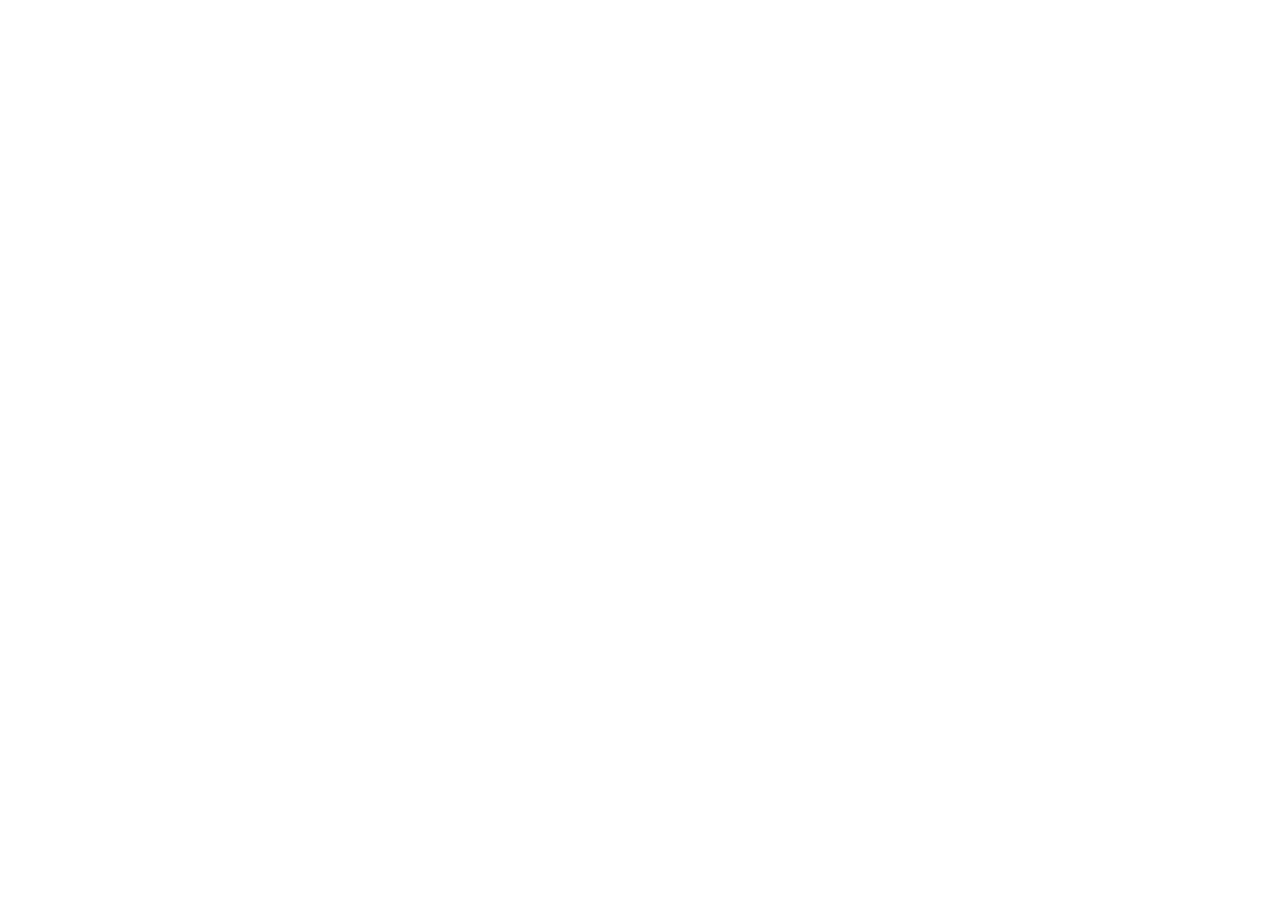
==== commit b17f2317: "Updates" ====
--- a/index.html
+++ b/index.html
@@ -22,8 +22,8 @@
     <meta name="viewport" content="width=device-width, initial-scale=1.0" />
     
     <title>Kreavity Works | Global Digital Architecture</title>
-    <script type="module" crossorigin src="/assets/index-ByTEPqyD.js"></script>
-    <link rel="stylesheet" crossorigin href="/assets/index-BdaIxgTp.css">
+    <script type="module" crossorigin src="/assets/index-Bqa-bCA7.js"></script>
+    <link rel="stylesheet" crossorigin href="/assets/index-DOBZSql1.css">
   </head>
   <body>
     <div id="root"></div>
--- a/assets/index-DOBZSql1.css
+++ b/assets/index-DOBZSql1.css
@@ -0,0 +1 @@
+@layer properties{@supports (((-webkit-hyphens:none)) and (not (margin-trim:inline))) or ((-moz-orient:inline) and (not (color:rgb(from red r g b)))){*,:before,:after,::backdrop{--tw-translate-x:0;--tw-translate-y:0;--tw-translate-z:0;--tw-scale-x:1;--tw-scale-y:1;--tw-scale-z:1;--tw-rotate-x:initial;--tw-rotate-y:initial;--tw-rotate-z:initial;--tw-skew-x:initial;--tw-skew-y:initial;--tw-scroll-snap-strictness:proximity;--tw-space-y-reverse:0;--tw-divide-y-reverse:0;--tw-border-style:solid;--tw-gradient-position:initial;--tw-gradient-from:#0000;--tw-gradient-via:#0000;--tw-gradient-to:#0000;--tw-gradient-stops:initial;--tw-gradient-via-stops:initial;--tw-gradient-from-position:0%;--tw-gradient-via-position:50%;--tw-gradient-to-position:100%;--tw-leading:initial;--tw-font-weight:initial;--tw-tracking:initial;--tw-ordinal:initial;--tw-slashed-zero:initial;--tw-numeric-figure:initial;--tw-numeric-spacing:initial;--tw-numeric-fraction:initial;--tw-shadow:0 0 #0000;--tw-shadow-color:initial;--tw-shadow-alpha:100%;--tw-inset-shadow:0 0 #0000;--tw-inset-shadow-color:initial;--tw-inset-shadow-alpha:100%;--tw-ring-color:initial;--tw-ring-shadow:0 0 #0000;--tw-inset-ring-color:initial;--tw-inset-ring-shadow:0 0 #0000;--tw-ring-inset:initial;--tw-ring-offset-width:0px;--tw-ring-offset-color:#fff;--tw-ring-offset-shadow:0 0 #0000;--tw-blur:initial;--tw-brightness:initial;--tw-contrast:initial;--tw-grayscale:initial;--tw-hue-rotate:initial;--tw-invert:initial;--tw-opacity:initial;--tw-saturate:initial;--tw-sepia:initial;--tw-drop-shadow:initial;--tw-drop-shadow-color:initial;--tw-drop-shadow-alpha:100%;--tw-drop-shadow-size:initial;--tw-backdrop-blur:initial;--tw-backdrop-brightness:initial;--tw-backdrop-contrast:initial;--tw-backdrop-grayscale:initial;--tw-backdrop-hue-rotate:initial;--tw-backdrop-invert:initial;--tw-backdrop-opacity:initial;--tw-backdrop-saturate:initial;--tw-backdrop-sepia:initial;--tw-duration:initial;--tw-ease:initial;--tw-divide-x-reverse:0}}}@layer theme{:root,:host{--font-sans:ui-sans-serif,system-ui,sans-serif,"Apple Color Emoji","Segoe UI Emoji","Segoe UI Symbol","Noto Color Emoji";--font-mono:ui-monospace,SFMono-Regular,Menlo,Monaco,Consolas,"Liberation Mono","Courier New",monospace;--color-red-50:oklch(97.1% .013 17.38);--color-red-200:oklch(88.5% .062 18.334);--color-red-300:oklch(80.8% .114 19.571);--color-red-500:oklch(63.7% .237 25.331);--color-red-600:oklch(57.7% .245 27.325);--color-yellow-500:oklch(79.5% .184 86.047);--color-green-600:oklch(62.7% .194 149.214);--color-gray-50:oklch(98.5% .002 247.839);--color-gray-100:oklch(96.7% .003 264.542);--color-gray-200:oklch(92.8% .006 264.531);--color-gray-400:oklch(70.7% .022 261.325);--color-gray-500:oklch(55.1% .027 264.364);--color-gray-600:oklch(44.6% .03 256.802);--color-gray-700:oklch(37.3% .034 259.733);--color-gray-800:oklch(27.8% .033 256.848);--color-neutral-50:oklch(98.5% 0 0);--color-neutral-100:oklch(97% 0 0);--color-neutral-200:oklch(92.2% 0 0);--color-neutral-300:oklch(87% 0 0);--color-neutral-800:oklch(26.9% 0 0);--color-neutral-900:oklch(20.5% 0 0);--color-black:#000;--color-white:#fff;--spacing:.25rem;--container-xs:20rem;--container-sm:24rem;--container-md:28rem;--container-lg:32rem;--container-xl:36rem;--container-2xl:42rem;--container-3xl:48rem;--container-4xl:56rem;--container-5xl:64rem;--text-xs:.75rem;--text-xs--line-height:calc(1/.75);--text-sm:.875rem;--text-sm--line-height:calc(1.25/.875);--text-base:1rem;--text-base--line-height: 1.5 ;--text-lg:1.125rem;--text-lg--line-height:calc(1.75/1.125);--text-xl:1.25rem;--text-xl--line-height:calc(1.75/1.25);--text-2xl:1.5rem;--text-2xl--line-height:calc(2/1.5);--text-3xl:1.875rem;--text-3xl--line-height: 1.2 ;--text-4xl:2.25rem;--text-4xl--line-height:calc(2.5/2.25);--text-5xl:3rem;--text-5xl--line-height:1;--text-6xl:3.75rem;--text-6xl--line-height:1;--text-7xl:4.5rem;--text-7xl--line-height:1;--text-8xl:6rem;--text-8xl--line-height:1;--text-9xl:8rem;--text-9xl--line-height:1;--font-weight-light:300;--font-weight-medium:500;--font-weight-bold:700;--font-weight-extrabold:800;--tracking-tighter:-.05em;--tracking-tight:-.025em;--tracking-normal:0em;--tracking-wide:.025em;--tracking-widest:.1em;--leading-tight:1.25;--leading-snug:1.375;--leading-relaxed:1.625;--radius-lg:.5rem;--radius-xl:.75rem;--radius-2xl:1rem;--radius-3xl:1.5rem;--ease-out:cubic-bezier(0,0,.2,1);--ease-in-out:cubic-bezier(.4,0,.2,1);--animate-spin:spin 1s linear infinite;--animate-bounce:bounce 1s infinite;--blur-sm:8px;--blur-md:12px;--blur-lg:16px;--blur-xl:24px;--blur-3xl:64px;--aspect-video:16/9;--default-transition-duration:.15s;--default-transition-timing-function:cubic-bezier(.4,0,.2,1);--default-font-family:var(--font-sans);--default-mono-font-family:var(--font-mono)}}@layer base{*,:after,:before,::backdrop{box-sizing:border-box;border:0 solid;margin:0;padding:0}::file-selector-button{box-sizing:border-box;border:0 solid;margin:0;padding:0}html,:host{-webkit-text-size-adjust:100%;tab-size:4;line-height:1.5;font-family:var(--default-font-family,ui-sans-serif,system-ui,sans-serif,"Apple Color Emoji","Segoe UI Emoji","Segoe UI Symbol","Noto Color Emoji");font-feature-settings:var(--default-font-feature-settings,normal);font-variation-settings:var(--default-font-variation-settings,normal);-webkit-tap-highlight-color:transparent}hr{height:0;color:inherit;border-top-width:1px}abbr:where([title]){-webkit-text-decoration:underline dotted;text-decoration:underline dotted}h1,h2,h3,h4,h5,h6{font-size:inherit;font-weight:inherit}a{color:inherit;-webkit-text-decoration:inherit;text-decoration:inherit}b,strong{font-weight:bolder}code,kbd,samp,pre{font-family:var(--default-mono-font-family,ui-monospace,SFMono-Regular,Menlo,Monaco,Consolas,"Liberation Mono","Courier New",monospace);font-feature-settings:var(--default-mono-font-feature-settings,normal);font-variation-settings:var(--default-mono-font-variation-settings,normal);font-size:1em}small{font-size:80%}sub,sup{vertical-align:baseline;font-size:75%;line-height:0;position:relative}sub{bottom:-.25em}sup{top:-.5em}table{text-indent:0;border-color:inherit;border-collapse:collapse}:-moz-focusring{outline:auto}progress{vertical-align:baseline}summary{display:list-item}ol,ul,menu{list-style:none}img,svg,video,canvas,audio,iframe,embed,object{vertical-align:middle;display:block}img,video{max-width:100%;height:auto}button,input,select,optgroup,textarea{font:inherit;font-feature-settings:inherit;font-variation-settings:inherit;letter-spacing:inherit;color:inherit;opacity:1;background-color:#0000;border-radius:0}::file-selector-button{font:inherit;font-feature-settings:inherit;font-variation-settings:inherit;letter-spacing:inherit;color:inherit;opacity:1;background-color:#0000;border-radius:0}:where(select:is([multiple],[size])) optgroup{font-weight:bolder}:where(select:is([multiple],[size])) optgroup option{padding-inline-start:20px}::file-selector-button{margin-inline-end:4px}::placeholder{opacity:1}@supports (not ((-webkit-appearance:-apple-pay-button))) or (contain-intrinsic-size:1px){::placeholder{color:currentColor}@supports (color:color-mix(in lab,red,red)){::placeholder{color:color-mix(in oklab,currentcolor 50%,transparent)}}}textarea{resize:vertical}::-webkit-search-decoration{-webkit-appearance:none}::-webkit-date-and-time-value{min-height:1lh;text-align:inherit}::-webkit-datetime-edit{display:inline-flex}::-webkit-datetime-edit-fields-wrapper{padding:0}::-webkit-datetime-edit{padding-block:0}::-webkit-datetime-edit-year-field{padding-block:0}::-webkit-datetime-edit-month-field{padding-block:0}::-webkit-datetime-edit-day-field{padding-block:0}::-webkit-datetime-edit-hour-field{padding-block:0}::-webkit-datetime-edit-minute-field{padding-block:0}::-webkit-datetime-edit-second-field{padding-block:0}::-webkit-datetime-edit-millisecond-field{padding-block:0}::-webkit-datetime-edit-meridiem-field{padding-block:0}::-webkit-calendar-picker-indicator{line-height:1}:-moz-ui-invalid{box-shadow:none}button,input:where([type=button],[type=reset],[type=submit]){appearance:button}::file-selector-button{appearance:button}::-webkit-inner-spin-button{height:auto}::-webkit-outer-spin-button{height:auto}[hidden]:where(:not([hidden=until-found])){display:none!important}}@layer components;@layer utilities{.pointer-events-auto{pointer-events:auto}.pointer-events-none{pointer-events:none}.absolute{position:absolute}.fixed{position:fixed}.relative{position:relative}.sticky{position:sticky}.inset-0{inset:calc(var(--spacing)*0)}.-top-20{top:calc(var(--spacing)*-20)}.top-0{top:calc(var(--spacing)*0)}.top-1{top:calc(var(--spacing)*1)}.top-4{top:calc(var(--spacing)*4)}.top-6{top:calc(var(--spacing)*6)}.top-12{top:calc(var(--spacing)*12)}.top-\[-20\%\]{top:-20%}.top-full{top:100%}.-right-20{right:calc(var(--spacing)*-20)}.-right-\[20\%\]{right:-20%}.right-0{right:calc(var(--spacing)*0)}.right-1{right:calc(var(--spacing)*1)}.right-4{right:calc(var(--spacing)*4)}.right-6{right:calc(var(--spacing)*6)}.right-\[-10\%\]{right:-10%}.-bottom-1{bottom:calc(var(--spacing)*-1)}.-bottom-20{bottom:calc(var(--spacing)*-20)}.-bottom-\[50\%\]{bottom:-50%}.bottom-0{bottom:calc(var(--spacing)*0)}.bottom-4{bottom:calc(var(--spacing)*4)}.bottom-8{bottom:calc(var(--spacing)*8)}.bottom-\[-20\%\]{bottom:-20%}.-left-20{left:calc(var(--spacing)*-20)}.left-0{left:calc(var(--spacing)*0)}.left-8{left:calc(var(--spacing)*8)}.left-\[-10\%\]{left:-10%}.z-0{z-index:0}.z-10{z-index:10}.z-20{z-index:20}.z-30{z-index:30}.z-40{z-index:40}.z-50{z-index:50}.z-\[60\]{z-index:60}.z-\[9999\]{z-index:9999}.z-\[10000\]{z-index:10000}.z-\[11000\]{z-index:11000}.z-\[12000\]{z-index:12000}.order-1{order:1}.order-2{order:2}.container{width:100%}@media(min-width:40rem){.container{max-width:40rem}}@media(min-width:48rem){.container{max-width:48rem}}@media(min-width:64rem){.container{max-width:64rem}}@media(min-width:80rem){.container{max-width:80rem}}@media(min-width:96rem){.container{max-width:96rem}}.-mx-4{margin-inline:calc(var(--spacing)*-4)}.mx-auto{margin-inline:auto}.my-6{margin-block:calc(var(--spacing)*6)}.-mt-2{margin-top:calc(var(--spacing)*-2)}.mt-0{margin-top:calc(var(--spacing)*0)}.mt-1{margin-top:calc(var(--spacing)*1)}.mt-2{margin-top:calc(var(--spacing)*2)}.mt-4{margin-top:calc(var(--spacing)*4)}.mt-6{margin-top:calc(var(--spacing)*6)}.mt-8{margin-top:calc(var(--spacing)*8)}.mt-12{margin-top:calc(var(--spacing)*12)}.mt-20{margin-top:calc(var(--spacing)*20)}.mt-40{margin-top:calc(var(--spacing)*40)}.mt-auto{margin-top:auto}.mb-1{margin-bottom:calc(var(--spacing)*1)}.mb-2{margin-bottom:calc(var(--spacing)*2)}.mb-3{margin-bottom:calc(var(--spacing)*3)}.mb-4{margin-bottom:calc(var(--spacing)*4)}.mb-6{margin-bottom:calc(var(--spacing)*6)}.mb-8{margin-bottom:calc(var(--spacing)*8)}.mb-10{margin-bottom:calc(var(--spacing)*10)}.mb-12{margin-bottom:calc(var(--spacing)*12)}.mb-16{margin-bottom:calc(var(--spacing)*16)}.mb-20{margin-bottom:calc(var(--spacing)*20)}.mb-24{margin-bottom:calc(var(--spacing)*24)}.mb-32{margin-bottom:calc(var(--spacing)*32)}.mb-40{margin-bottom:calc(var(--spacing)*40)}.-ml-2{margin-left:calc(var(--spacing)*-2)}.ml-1{margin-left:calc(var(--spacing)*1)}.ml-2{margin-left:calc(var(--spacing)*2)}.ml-4{margin-left:calc(var(--spacing)*4)}.ml-5{margin-left:calc(var(--spacing)*5)}.ml-auto{margin-left:auto}.line-clamp-5{-webkit-line-clamp:5;-webkit-box-orient:vertical;display:-webkit-box;overflow:hidden}.block{display:block}.flex{display:flex}.grid{display:grid}.hidden{display:none}.inline-flex{display:inline-flex}.aspect-\[4\/3\]{aspect-ratio:4/3}.aspect-\[16\/9\]{aspect-ratio:16/9}.aspect-video{aspect-ratio:var(--aspect-video)}.h-0\.5{height:calc(var(--spacing)*.5)}.h-1{height:calc(var(--spacing)*1)}.h-2{height:calc(var(--spacing)*2)}.h-3{height:calc(var(--spacing)*3)}.h-4{height:calc(var(--spacing)*4)}.h-5{height:calc(var(--spacing)*5)}.h-8{height:calc(var(--spacing)*8)}.h-10{height:calc(var(--spacing)*10)}.h-12{height:calc(var(--spacing)*12)}.h-14{height:calc(var(--spacing)*14)}.h-16{height:calc(var(--spacing)*16)}.h-20{height:calc(var(--spacing)*20)}.h-24{height:calc(var(--spacing)*24)}.h-80{height:calc(var(--spacing)*80)}.h-\[1px\]{height:1px}.h-\[2px\]{height:2px}.h-\[40vh\]{height:40vh}.h-\[50vw\]{height:50vw}.h-\[60vw\]{height:60vw}.h-\[80vh\]{height:80vh}.h-\[350px\]{height:350px}.h-\[800px\]{height:800px}.h-full{height:100%}.h-screen{height:100vh}.max-h-60{max-height:calc(var(--spacing)*60)}.min-h-\[60vh\]{min-height:60vh}.min-h-\[80vh\]{min-height:80vh}.min-h-\[297mm\]{min-height:297mm}.min-h-\[300px\]{min-height:300px}.min-h-screen{min-height:100vh}.w-0{width:calc(var(--spacing)*0)}.w-1\/2{width:50%}.w-1\/3{width:33.3333%}.w-2{width:calc(var(--spacing)*2)}.w-2\/3{width:66.6667%}.w-3{width:calc(var(--spacing)*3)}.w-4{width:calc(var(--spacing)*4)}.w-5{width:calc(var(--spacing)*5)}.w-8{width:calc(var(--spacing)*8)}.w-10{width:calc(var(--spacing)*10)}.w-12{width:calc(var(--spacing)*12)}.w-14{width:calc(var(--spacing)*14)}.w-16{width:calc(var(--spacing)*16)}.w-20{width:calc(var(--spacing)*20)}.w-24{width:calc(var(--spacing)*24)}.w-32{width:calc(var(--spacing)*32)}.w-64{width:calc(var(--spacing)*64)}.w-\[50vw\]{width:50vw}.w-\[60vw\]{width:60vw}.w-\[210mm\]{width:210mm}.w-\[800px\]{width:800px}.w-auto{width:auto}.w-fit{width:fit-content}.w-full{width:100%}.max-w-2xl{max-width:var(--container-2xl)}.max-w-3xl{max-width:var(--container-3xl)}.max-w-4xl{max-width:var(--container-4xl)}.max-w-5xl{max-width:var(--container-5xl)}.max-w-\[150px\]{max-width:150px}.max-w-\[1600px\]{max-width:1600px}.max-w-lg{max-width:var(--container-lg)}.max-w-md{max-width:var(--container-md)}.max-w-sm{max-width:var(--container-sm)}.max-w-xl{max-width:var(--container-xl)}.max-w-xs{max-width:var(--container-xs)}.flex-1{flex:1}.shrink-0{flex-shrink:0}.flex-grow,.grow{flex-grow:1}.origin-bottom{transform-origin:bottom}.origin-left{transform-origin:0}.-translate-x-full{--tw-translate-x:-100%;translate:var(--tw-translate-x)var(--tw-translate-y)}.translate-x-0{--tw-translate-x:calc(var(--spacing)*0);translate:var(--tw-translate-x)var(--tw-translate-y)}.-translate-y-4{--tw-translate-y:calc(var(--spacing)*-4);translate:var(--tw-translate-x)var(--tw-translate-y)}.translate-y-0{--tw-translate-y:calc(var(--spacing)*0);translate:var(--tw-translate-x)var(--tw-translate-y)}.translate-y-4{--tw-translate-y:calc(var(--spacing)*4);translate:var(--tw-translate-x)var(--tw-translate-y)}.translate-y-12{--tw-translate-y:calc(var(--spacing)*12);translate:var(--tw-translate-x)var(--tw-translate-y)}.translate-y-16{--tw-translate-y:calc(var(--spacing)*16);translate:var(--tw-translate-x)var(--tw-translate-y)}.translate-y-\[100\%\]{--tw-translate-y:100%;translate:var(--tw-translate-x)var(--tw-translate-y)}.scale-110{--tw-scale-x:110%;--tw-scale-y:110%;--tw-scale-z:110%;scale:var(--tw-scale-x)var(--tw-scale-y)}.scale-\[0\.98\]{scale:.98}.rotate-180{rotate:180deg}.transform{transform:var(--tw-rotate-x,)var(--tw-rotate-y,)var(--tw-rotate-z,)var(--tw-skew-x,)var(--tw-skew-y,)}.animate-bounce{animation:var(--animate-bounce)}.animate-spin{animation:var(--animate-spin)}.cursor-crosshair{cursor:crosshair}.cursor-default{cursor:default}.cursor-grab{cursor:grab}.cursor-none{cursor:none}.cursor-not-allowed{cursor:not-allowed}.cursor-pointer{cursor:pointer}.resize{resize:both}.resize-none{resize:none}.snap-y{scroll-snap-type:y var(--tw-scroll-snap-strictness)}.snap-mandatory{--tw-scroll-snap-strictness:mandatory}.snap-start{scroll-snap-align:start}.list-decimal{list-style-type:decimal}.list-disc{list-style-type:disc}.grid-cols-1{grid-template-columns:repeat(1,minmax(0,1fr))}.grid-cols-2{grid-template-columns:repeat(2,minmax(0,1fr))}.grid-cols-7{grid-template-columns:repeat(7,minmax(0,1fr))}.flex-col{flex-direction:column}.flex-row{flex-direction:row}.flex-wrap{flex-wrap:wrap}.items-center{align-items:center}.items-end{align-items:flex-end}.items-start{align-items:flex-start}.justify-between{justify-content:space-between}.justify-center{justify-content:center}.justify-end{justify-content:flex-end}.justify-start{justify-content:flex-start}.gap-0{gap:calc(var(--spacing)*0)}.gap-1{gap:calc(var(--spacing)*1)}.gap-2{gap:calc(var(--spacing)*2)}.gap-3{gap:calc(var(--spacing)*3)}.gap-4{gap:calc(var(--spacing)*4)}.gap-6{gap:calc(var(--spacing)*6)}.gap-8{gap:calc(var(--spacing)*8)}.gap-10{gap:calc(var(--spacing)*10)}.gap-12{gap:calc(var(--spacing)*12)}.gap-16{gap:calc(var(--spacing)*16)}:where(.space-y-0>:not(:last-child)){--tw-space-y-reverse:0;margin-block-start:calc(calc(var(--spacing)*0)*var(--tw-space-y-reverse));margin-block-end:calc(calc(var(--spacing)*0)*calc(1 - var(--tw-space-y-reverse)))}:where(.space-y-1>:not(:last-child)){--tw-space-y-reverse:0;margin-block-start:calc(calc(var(--spacing)*1)*var(--tw-space-y-reverse));margin-block-end:calc(calc(var(--spacing)*1)*calc(1 - var(--tw-space-y-reverse)))}:where(.space-y-2>:not(:last-child)){--tw-space-y-reverse:0;margin-block-start:calc(calc(var(--spacing)*2)*var(--tw-space-y-reverse));margin-block-end:calc(calc(var(--spacing)*2)*calc(1 - var(--tw-space-y-reverse)))}:where(.space-y-3>:not(:last-child)){--tw-space-y-reverse:0;margin-block-start:calc(calc(var(--spacing)*3)*var(--tw-space-y-reverse));margin-block-end:calc(calc(var(--spacing)*3)*calc(1 - var(--tw-space-y-reverse)))}:where(.space-y-4>:not(:last-child)){--tw-space-y-reverse:0;margin-block-start:calc(calc(var(--spacing)*4)*var(--tw-space-y-reverse));margin-block-end:calc(calc(var(--spacing)*4)*calc(1 - var(--tw-space-y-reverse)))}:where(.space-y-6>:not(:last-child)){--tw-space-y-reverse:0;margin-block-start:calc(calc(var(--spacing)*6)*var(--tw-space-y-reverse));margin-block-end:calc(calc(var(--spacing)*6)*calc(1 - var(--tw-space-y-reverse)))}:where(.space-y-8>:not(:last-child)){--tw-space-y-reverse:0;margin-block-start:calc(calc(var(--spacing)*8)*var(--tw-space-y-reverse));margin-block-end:calc(calc(var(--spacing)*8)*calc(1 - var(--tw-space-y-reverse)))}:where(.space-y-12>:not(:last-child)){--tw-space-y-reverse:0;margin-block-start:calc(calc(var(--spacing)*12)*var(--tw-space-y-reverse));margin-block-end:calc(calc(var(--spacing)*12)*calc(1 - var(--tw-space-y-reverse)))}:where(.space-y-16>:not(:last-child)){--tw-space-y-reverse:0;margin-block-start:calc(calc(var(--spacing)*16)*var(--tw-space-y-reverse));margin-block-end:calc(calc(var(--spacing)*16)*calc(1 - var(--tw-space-y-reverse)))}:where(.space-y-32>:not(:last-child)){--tw-space-y-reverse:0;margin-block-start:calc(calc(var(--spacing)*32)*var(--tw-space-y-reverse));margin-block-end:calc(calc(var(--spacing)*32)*calc(1 - var(--tw-space-y-reverse)))}.gap-x-12{column-gap:calc(var(--spacing)*12)}.gap-y-8{row-gap:calc(var(--spacing)*8)}:where(.divide-y>:not(:last-child)){--tw-divide-y-reverse:0;border-bottom-style:var(--tw-border-style);border-top-style:var(--tw-border-style);border-top-width:calc(1px*var(--tw-divide-y-reverse));border-bottom-width:calc(1px*calc(1 - var(--tw-divide-y-reverse)))}:where(.divide-black\/10>:not(:last-child)){border-color:#0000001a}@supports (color:color-mix(in lab,red,red)){:where(.divide-black\/10>:not(:last-child)){border-color:color-mix(in oklab,var(--color-black)10%,transparent)}}:where(.divide-white\/10>:not(:last-child)){border-color:#ffffff1a}@supports (color:color-mix(in lab,red,red)){:where(.divide-white\/10>:not(:last-child)){border-color:color-mix(in oklab,var(--color-white)10%,transparent)}}.truncate{text-overflow:ellipsis;white-space:nowrap;overflow:hidden}.overflow-auto{overflow:auto}.overflow-hidden{overflow:hidden}.overflow-visible{overflow:visible}.overflow-x-hidden{overflow-x:hidden}.overflow-y-auto{overflow-y:auto}.scroll-smooth{scroll-behavior:smooth}.\!rounded-none{border-radius:0!important}.rounded{border-radius:.25rem}.rounded-2xl{border-radius:var(--radius-2xl)}.rounded-3xl{border-radius:var(--radius-3xl)}.rounded-\[2rem\]{border-radius:2rem}.rounded-full{border-radius:3.40282e38px}.rounded-lg{border-radius:var(--radius-lg)}.rounded-none{border-radius:0}.rounded-xl{border-radius:var(--radius-xl)}.border{border-style:var(--tw-border-style);border-width:1px}.\!border-t-0{border-top-style:var(--tw-border-style)!important;border-top-width:0!important}.border-t{border-top-style:var(--tw-border-style);border-top-width:1px}.\!border-r-0{border-right-style:var(--tw-border-style)!important;border-right-width:0!important}.border-r{border-right-style:var(--tw-border-style);border-right-width:1px}.\!border-b-2{border-bottom-style:var(--tw-border-style)!important;border-bottom-width:2px!important}.border-b{border-bottom-style:var(--tw-border-style);border-bottom-width:1px}.border-b-2{border-bottom-style:var(--tw-border-style);border-bottom-width:2px}.\!border-l-0{border-left-style:var(--tw-border-style)!important;border-left-width:0!important}.border-l{border-left-style:var(--tw-border-style);border-left-width:1px}.border-l-2{border-left-style:var(--tw-border-style);border-left-width:2px}.border-dashed{--tw-border-style:dashed;border-style:dashed}.\!border-black\/20{border-color:#0003!important}@supports (color:color-mix(in lab,red,red)){.\!border-black\/20{border-color:color-mix(in oklab,var(--color-black)20%,transparent)!important}}.border-black{border-color:var(--color-black)}.border-black\/5{border-color:#0000000d}@supports (color:color-mix(in lab,red,red)){.border-black\/5{border-color:color-mix(in oklab,var(--color-black)5%,transparent)}}.border-black\/10{border-color:#0000001a}@supports (color:color-mix(in lab,red,red)){.border-black\/10{border-color:color-mix(in oklab,var(--color-black)10%,transparent)}}.border-black\/20{border-color:#0003}@supports (color:color-mix(in lab,red,red)){.border-black\/20{border-color:color-mix(in oklab,var(--color-black)20%,transparent)}}.border-gray-100{border-color:var(--color-gray-100)}.border-gray-200{border-color:var(--color-gray-200)}.border-red-200{border-color:var(--color-red-200)}.border-red-500{border-color:var(--color-red-500)}.border-white\/5{border-color:#ffffff0d}@supports (color:color-mix(in lab,red,red)){.border-white\/5{border-color:color-mix(in oklab,var(--color-white)5%,transparent)}}.border-white\/10{border-color:#ffffff1a}@supports (color:color-mix(in lab,red,red)){.border-white\/10{border-color:color-mix(in oklab,var(--color-white)10%,transparent)}}.border-white\/20{border-color:#fff3}@supports (color:color-mix(in lab,red,red)){.border-white\/20{border-color:color-mix(in oklab,var(--color-white)20%,transparent)}}.bg-\[\#0A0A0A\]{background-color:#0a0a0a}.bg-\[\#111\]{background-color:#111}.bg-\[\#050505\]{background-color:#050505}.bg-\[\#FAFAFA\]{background-color:#fafafa}.bg-\[\#f5f5f5\]{background-color:#f5f5f5}.bg-black{background-color:var(--color-black)}.bg-black\/5{background-color:#0000000d}@supports (color:color-mix(in lab,red,red)){.bg-black\/5{background-color:color-mix(in oklab,var(--color-black)5%,transparent)}}.bg-black\/20{background-color:#0003}@supports (color:color-mix(in lab,red,red)){.bg-black\/20{background-color:color-mix(in oklab,var(--color-black)20%,transparent)}}.bg-black\/30{background-color:#0000004d}@supports (color:color-mix(in lab,red,red)){.bg-black\/30{background-color:color-mix(in oklab,var(--color-black)30%,transparent)}}.bg-gray-50{background-color:var(--color-gray-50)}.bg-gray-200{background-color:var(--color-gray-200)}.bg-green-600{background-color:var(--color-green-600)}.bg-neutral-50{background-color:var(--color-neutral-50)}.bg-neutral-100{background-color:var(--color-neutral-100)}.bg-neutral-200{background-color:var(--color-neutral-200)}.bg-neutral-200\/50{background-color:#e5e5e580}@supports (color:color-mix(in lab,red,red)){.bg-neutral-200\/50{background-color:color-mix(in oklab,var(--color-neutral-200)50%,transparent)}}.bg-neutral-300\/30{background-color:#d4d4d44d}@supports (color:color-mix(in lab,red,red)){.bg-neutral-300\/30{background-color:color-mix(in oklab,var(--color-neutral-300)30%,transparent)}}.bg-neutral-900{background-color:var(--color-neutral-900)}.bg-red-50\/10{background-color:#fef2f21a}@supports (color:color-mix(in lab,red,red)){.bg-red-50\/10{background-color:color-mix(in oklab,var(--color-red-50)10%,transparent)}}.bg-transparent{background-color:#0000}.bg-white{background-color:var(--color-white)}.bg-white\/5{background-color:#ffffff0d}@supports (color:color-mix(in lab,red,red)){.bg-white\/5{background-color:color-mix(in oklab,var(--color-white)5%,transparent)}}.bg-white\/10{background-color:#ffffff1a}@supports (color:color-mix(in lab,red,red)){.bg-white\/10{background-color:color-mix(in oklab,var(--color-white)10%,transparent)}}.bg-white\/20{background-color:#fff3}@supports (color:color-mix(in lab,red,red)){.bg-white\/20{background-color:color-mix(in oklab,var(--color-white)20%,transparent)}}.bg-white\/60{background-color:#fff9}@supports (color:color-mix(in lab,red,red)){.bg-white\/60{background-color:color-mix(in oklab,var(--color-white)60%,transparent)}}.bg-white\/80{background-color:#fffc}@supports (color:color-mix(in lab,red,red)){.bg-white\/80{background-color:color-mix(in oklab,var(--color-white)80%,transparent)}}.bg-white\/90{background-color:#ffffffe6}@supports (color:color-mix(in lab,red,red)){.bg-white\/90{background-color:color-mix(in oklab,var(--color-white)90%,transparent)}}.bg-white\/95{background-color:#fffffff2}@supports (color:color-mix(in lab,red,red)){.bg-white\/95{background-color:color-mix(in oklab,var(--color-white)95%,transparent)}}.bg-gradient-to-r{--tw-gradient-position:to right in oklab;background-image:linear-gradient(var(--tw-gradient-stops))}.bg-gradient-to-tr{--tw-gradient-position:to top right in oklab;background-image:linear-gradient(var(--tw-gradient-stops))}.bg-\[radial-gradient\(circle_at_top_right\,_var\(--tw-gradient-stops\)\)\]{background-image:radial-gradient(circle at top right,var(--tw-gradient-stops))}.from-neutral-800{--tw-gradient-from:var(--color-neutral-800);--tw-gradient-stops:var(--tw-gradient-via-stops,var(--tw-gradient-position),var(--tw-gradient-from)var(--tw-gradient-from-position),var(--tw-gradient-to)var(--tw-gradient-to-position))}.from-transparent{--tw-gradient-from:transparent;--tw-gradient-stops:var(--tw-gradient-via-stops,var(--tw-gradient-position),var(--tw-gradient-from)var(--tw-gradient-from-position),var(--tw-gradient-to)var(--tw-gradient-to-position))}.from-white\/10{--tw-gradient-from:#ffffff1a}@supports (color:color-mix(in lab,red,red)){.from-white\/10{--tw-gradient-from:color-mix(in oklab,var(--color-white)10%,transparent)}}.from-white\/10{--tw-gradient-stops:var(--tw-gradient-via-stops,var(--tw-gradient-position),var(--tw-gradient-from)var(--tw-gradient-from-position),var(--tw-gradient-to)var(--tw-gradient-to-position))}.via-black{--tw-gradient-via:var(--color-black);--tw-gradient-via-stops:var(--tw-gradient-position),var(--tw-gradient-from)var(--tw-gradient-from-position),var(--tw-gradient-via)var(--tw-gradient-via-position),var(--tw-gradient-to)var(--tw-gradient-to-position);--tw-gradient-stops:var(--tw-gradient-via-stops)}.via-white\/20{--tw-gradient-via:#fff3}@supports (color:color-mix(in lab,red,red)){.via-white\/20{--tw-gradient-via:color-mix(in oklab,var(--color-white)20%,transparent)}}.via-white\/20{--tw-gradient-via-stops:var(--tw-gradient-position),var(--tw-gradient-from)var(--tw-gradient-from-position),var(--tw-gradient-via)var(--tw-gradient-via-position),var(--tw-gradient-to)var(--tw-gradient-to-position);--tw-gradient-stops:var(--tw-gradient-via-stops)}.to-black{--tw-gradient-to:var(--color-black);--tw-gradient-stops:var(--tw-gradient-via-stops,var(--tw-gradient-position),var(--tw-gradient-from)var(--tw-gradient-from-position),var(--tw-gradient-to)var(--tw-gradient-to-position))}.to-transparent{--tw-gradient-to:transparent;--tw-gradient-stops:var(--tw-gradient-via-stops,var(--tw-gradient-position),var(--tw-gradient-from)var(--tw-gradient-from-position),var(--tw-gradient-to)var(--tw-gradient-to-position))}.fill-black{fill:var(--color-black)}.object-contain{object-fit:contain}.object-cover{object-fit:cover}.p-0{padding:calc(var(--spacing)*0)}.p-1{padding:calc(var(--spacing)*1)}.p-2{padding:calc(var(--spacing)*2)}.p-3{padding:calc(var(--spacing)*3)}.p-4{padding:calc(var(--spacing)*4)}.p-6{padding:calc(var(--spacing)*6)}.p-8{padding:calc(var(--spacing)*8)}.p-10{padding:calc(var(--spacing)*10)}.p-12{padding:calc(var(--spacing)*12)}.p-\[15mm\]{padding:15mm}.px-0{padding-inline:calc(var(--spacing)*0)}.px-2{padding-inline:calc(var(--spacing)*2)}.px-3{padding-inline:calc(var(--spacing)*3)}.px-4{padding-inline:calc(var(--spacing)*4)}.px-6{padding-inline:calc(var(--spacing)*6)}.px-8{padding-inline:calc(var(--spacing)*8)}.px-10{padding-inline:calc(var(--spacing)*10)}.px-12{padding-inline:calc(var(--spacing)*12)}.py-1{padding-block:calc(var(--spacing)*1)}.py-2{padding-block:calc(var(--spacing)*2)}.py-3{padding-block:calc(var(--spacing)*3)}.py-4{padding-block:calc(var(--spacing)*4)}.py-5{padding-block:calc(var(--spacing)*5)}.py-6{padding-block:calc(var(--spacing)*6)}.py-8{padding-block:calc(var(--spacing)*8)}.py-16{padding-block:calc(var(--spacing)*16)}.py-20{padding-block:calc(var(--spacing)*20)}.py-24{padding-block:calc(var(--spacing)*24)}.py-32{padding-block:calc(var(--spacing)*32)}.pt-1{padding-top:calc(var(--spacing)*1)}.pt-2{padding-top:calc(var(--spacing)*2)}.pt-4{padding-top:calc(var(--spacing)*4)}.pt-8{padding-top:calc(var(--spacing)*8)}.pt-12{padding-top:calc(var(--spacing)*12)}.pt-16{padding-top:calc(var(--spacing)*16)}.pt-20{padding-top:calc(var(--spacing)*20)}.pt-24{padding-top:calc(var(--spacing)*24)}.pt-32{padding-top:calc(var(--spacing)*32)}.pt-48{padding-top:calc(var(--spacing)*48)}.pr-4{padding-right:calc(var(--spacing)*4)}.pb-4{padding-bottom:calc(var(--spacing)*4)}.pb-8{padding-bottom:calc(var(--spacing)*8)}.pb-20{padding-bottom:calc(var(--spacing)*20)}.pb-32{padding-bottom:calc(var(--spacing)*32)}.pl-0{padding-left:calc(var(--spacing)*0)}.pl-3{padding-left:calc(var(--spacing)*3)}.pl-5{padding-left:calc(var(--spacing)*5)}.pl-6{padding-left:calc(var(--spacing)*6)}.text-center{text-align:center}.text-left{text-align:left}.text-right{text-align:right}.font-mono{font-family:var(--font-mono)}.font-sans{font-family:var(--font-sans)}.text-2xl{font-size:var(--text-2xl);line-height:var(--tw-leading,var(--text-2xl--line-height))}.text-3xl{font-size:var(--text-3xl);line-height:var(--tw-leading,var(--text-3xl--line-height))}.text-4xl{font-size:var(--text-4xl);line-height:var(--tw-leading,var(--text-4xl--line-height))}.text-5xl{font-size:var(--text-5xl);line-height:var(--tw-leading,var(--text-5xl--line-height))}.text-6xl{font-size:var(--text-6xl);line-height:var(--tw-leading,var(--text-6xl--line-height))}.text-7xl{font-size:var(--text-7xl);line-height:var(--tw-leading,var(--text-7xl--line-height))}.text-8xl{font-size:var(--text-8xl);line-height:var(--tw-leading,var(--text-8xl--line-height))}.text-base{font-size:var(--text-base);line-height:var(--tw-leading,var(--text-base--line-height))}.text-lg{font-size:var(--text-lg);line-height:var(--tw-leading,var(--text-lg--line-height))}.text-sm{font-size:var(--text-sm);line-height:var(--tw-leading,var(--text-sm--line-height))}.text-xl{font-size:var(--text-xl);line-height:var(--tw-leading,var(--text-xl--line-height))}.text-xs{font-size:var(--text-xs);line-height:var(--tw-leading,var(--text-xs--line-height))}.text-\[2px\]{font-size:2px}.text-\[10px\]{font-size:10px}.text-\[11px\]{font-size:11px}.leading-\[0\.9\]{--tw-leading:.9;line-height:.9}.leading-\[0\.85\]{--tw-leading:.85;line-height:.85}.leading-\[1\.05\]{--tw-leading:1.05;line-height:1.05}.leading-\[1\],.leading-none{--tw-leading:1;line-height:1}.leading-relaxed{--tw-leading:var(--leading-relaxed);line-height:var(--leading-relaxed)}.leading-snug{--tw-leading:var(--leading-snug);line-height:var(--leading-snug)}.leading-tight{--tw-leading:var(--leading-tight);line-height:var(--leading-tight)}.font-bold{--tw-font-weight:var(--font-weight-bold);font-weight:var(--font-weight-bold)}.font-extrabold{--tw-font-weight:var(--font-weight-extrabold);font-weight:var(--font-weight-extrabold)}.font-light{--tw-font-weight:var(--font-weight-light);font-weight:var(--font-weight-light)}.font-medium{--tw-font-weight:var(--font-weight-medium);font-weight:var(--font-weight-medium)}.tracking-\[0\.2em\]{--tw-tracking:.2em;letter-spacing:.2em}.tracking-\[0\.3em\]{--tw-tracking:.3em;letter-spacing:.3em}.tracking-\[0\.4em\]{--tw-tracking:.4em;letter-spacing:.4em}.tracking-normal{--tw-tracking:var(--tracking-normal);letter-spacing:var(--tracking-normal)}.tracking-tight{--tw-tracking:var(--tracking-tight);letter-spacing:var(--tracking-tight)}.tracking-tighter{--tw-tracking:var(--tracking-tighter);letter-spacing:var(--tracking-tighter)}.tracking-wide{--tw-tracking:var(--tracking-wide);letter-spacing:var(--tracking-wide)}.tracking-widest{--tw-tracking:var(--tracking-widest);letter-spacing:var(--tracking-widest)}.break-all{word-break:break-all}.whitespace-nowrap{white-space:nowrap}.whitespace-pre-wrap{white-space:pre-wrap}.text-\[\#111\]{color:#111}.text-black{color:var(--color-black)}.text-black\/10{color:#0000001a}@supports (color:color-mix(in lab,red,red)){.text-black\/10{color:color-mix(in oklab,var(--color-black)10%,transparent)}}.text-black\/20{color:#0003}@supports (color:color-mix(in lab,red,red)){.text-black\/20{color:color-mix(in oklab,var(--color-black)20%,transparent)}}.text-black\/30{color:#0000004d}@supports (color:color-mix(in lab,red,red)){.text-black\/30{color:color-mix(in oklab,var(--color-black)30%,transparent)}}.text-black\/40{color:#0006}@supports (color:color-mix(in lab,red,red)){.text-black\/40{color:color-mix(in oklab,var(--color-black)40%,transparent)}}.text-black\/50{color:#00000080}@supports (color:color-mix(in lab,red,red)){.text-black\/50{color:color-mix(in oklab,var(--color-black)50%,transparent)}}.text-black\/60{color:#0009}@supports (color:color-mix(in lab,red,red)){.text-black\/60{color:color-mix(in oklab,var(--color-black)60%,transparent)}}.text-black\/70{color:#000000b3}@supports (color:color-mix(in lab,red,red)){.text-black\/70{color:color-mix(in oklab,var(--color-black)70%,transparent)}}.text-black\/80{color:#000c}@supports (color:color-mix(in lab,red,red)){.text-black\/80{color:color-mix(in oklab,var(--color-black)80%,transparent)}}.text-gray-400{color:var(--color-gray-400)}.text-gray-500{color:var(--color-gray-500)}.text-gray-600{color:var(--color-gray-600)}.text-gray-700{color:var(--color-gray-700)}.text-gray-800{color:var(--color-gray-800)}.text-red-500{color:var(--color-red-500)}.text-red-600{color:var(--color-red-600)}.text-white{color:var(--color-white)}.text-white\/30{color:#ffffff4d}@supports (color:color-mix(in lab,red,red)){.text-white\/30{color:color-mix(in oklab,var(--color-white)30%,transparent)}}.text-white\/40{color:#fff6}@supports (color:color-mix(in lab,red,red)){.text-white\/40{color:color-mix(in oklab,var(--color-white)40%,transparent)}}.text-white\/50{color:#ffffff80}@supports (color:color-mix(in lab,red,red)){.text-white\/50{color:color-mix(in oklab,var(--color-white)50%,transparent)}}.text-white\/60{color:#fff9}@supports (color:color-mix(in lab,red,red)){.text-white\/60{color:color-mix(in oklab,var(--color-white)60%,transparent)}}.text-white\/70{color:#ffffffb3}@supports (color:color-mix(in lab,red,red)){.text-white\/70{color:color-mix(in oklab,var(--color-white)70%,transparent)}}.text-white\/80{color:#fffc}@supports (color:color-mix(in lab,red,red)){.text-white\/80{color:color-mix(in oklab,var(--color-white)80%,transparent)}}.text-white\/90{color:#ffffffe6}@supports (color:color-mix(in lab,red,red)){.text-white\/90{color:color-mix(in oklab,var(--color-white)90%,transparent)}}.text-yellow-500{color:var(--color-yellow-500)}.normal-case{text-transform:none}.uppercase{text-transform:uppercase}.italic{font-style:italic}.tabular-nums{--tw-numeric-spacing:tabular-nums;font-variant-numeric:var(--tw-ordinal,)var(--tw-slashed-zero,)var(--tw-numeric-figure,)var(--tw-numeric-spacing,)var(--tw-numeric-fraction,)}.underline{text-decoration-line:underline}.underline-offset-4{text-underline-offset:4px}.opacity-0{opacity:0}.opacity-5{opacity:.05}.opacity-20{opacity:.2}.opacity-30{opacity:.3}.opacity-40{opacity:.4}.opacity-50{opacity:.5}.opacity-60{opacity:.6}.opacity-70{opacity:.7}.opacity-80{opacity:.8}.opacity-100{opacity:1}.mix-blend-difference{mix-blend-mode:difference}.mix-blend-multiply{mix-blend-mode:multiply}.shadow-2xl{--tw-shadow:0 25px 50px -12px var(--tw-shadow-color,#00000040);box-shadow:var(--tw-inset-shadow),var(--tw-inset-ring-shadow),var(--tw-ring-offset-shadow),var(--tw-ring-shadow),var(--tw-shadow)}.shadow-\[0_0_40px_rgba\(255\,255\,255\,0\.3\)\]{--tw-shadow:0 0 40px var(--tw-shadow-color,#ffffff4d);box-shadow:var(--tw-inset-shadow),var(--tw-inset-ring-shadow),var(--tw-ring-offset-shadow),var(--tw-ring-shadow),var(--tw-shadow)}.shadow-md{--tw-shadow:0 4px 6px -1px var(--tw-shadow-color,#0000001a),0 2px 4px -2px var(--tw-shadow-color,#0000001a);box-shadow:var(--tw-inset-shadow),var(--tw-inset-ring-shadow),var(--tw-ring-offset-shadow),var(--tw-ring-shadow),var(--tw-shadow)}.shadow-sm{--tw-shadow:0 1px 3px 0 var(--tw-shadow-color,#0000001a),0 1px 2px -1px var(--tw-shadow-color,#0000001a);box-shadow:var(--tw-inset-shadow),var(--tw-inset-ring-shadow),var(--tw-ring-offset-shadow),var(--tw-ring-shadow),var(--tw-shadow)}.shadow-xl{--tw-shadow:0 20px 25px -5px var(--tw-shadow-color,#0000001a),0 8px 10px -6px var(--tw-shadow-color,#0000001a);box-shadow:var(--tw-inset-shadow),var(--tw-inset-ring-shadow),var(--tw-ring-offset-shadow),var(--tw-ring-shadow),var(--tw-shadow)}.blur-\[100px\]{--tw-blur:blur(100px);filter:var(--tw-blur,)var(--tw-brightness,)var(--tw-contrast,)var(--tw-grayscale,)var(--tw-hue-rotate,)var(--tw-invert,)var(--tw-saturate,)var(--tw-sepia,)var(--tw-drop-shadow,)}.blur-\[120px\]{--tw-blur:blur(120px);filter:var(--tw-blur,)var(--tw-brightness,)var(--tw-contrast,)var(--tw-grayscale,)var(--tw-hue-rotate,)var(--tw-invert,)var(--tw-saturate,)var(--tw-sepia,)var(--tw-drop-shadow,)}.blur-\[150px\]{--tw-blur:blur(150px);filter:var(--tw-blur,)var(--tw-brightness,)var(--tw-contrast,)var(--tw-grayscale,)var(--tw-hue-rotate,)var(--tw-invert,)var(--tw-saturate,)var(--tw-sepia,)var(--tw-drop-shadow,)}.grayscale{--tw-grayscale:grayscale(100%);filter:var(--tw-blur,)var(--tw-brightness,)var(--tw-contrast,)var(--tw-grayscale,)var(--tw-hue-rotate,)var(--tw-invert,)var(--tw-saturate,)var(--tw-sepia,)var(--tw-drop-shadow,)}.filter{filter:var(--tw-blur,)var(--tw-brightness,)var(--tw-contrast,)var(--tw-grayscale,)var(--tw-hue-rotate,)var(--tw-invert,)var(--tw-saturate,)var(--tw-sepia,)var(--tw-drop-shadow,)}.backdrop-blur{--tw-backdrop-blur:blur(8px);-webkit-backdrop-filter:var(--tw-backdrop-blur,)var(--tw-backdrop-brightness,)var(--tw-backdrop-contrast,)var(--tw-backdrop-grayscale,)var(--tw-backdrop-hue-rotate,)var(--tw-backdrop-invert,)var(--tw-backdrop-opacity,)var(--tw-backdrop-saturate,)var(--tw-backdrop-sepia,);backdrop-filter:var(--tw-backdrop-blur,)var(--tw-backdrop-brightness,)var(--tw-backdrop-contrast,)var(--tw-backdrop-grayscale,)var(--tw-backdrop-hue-rotate,)var(--tw-backdrop-invert,)var(--tw-backdrop-opacity,)var(--tw-backdrop-saturate,)var(--tw-backdrop-sepia,)}.backdrop-blur-3xl{--tw-backdrop-blur:blur(var(--blur-3xl));-webkit-backdrop-filter:var(--tw-backdrop-blur,)var(--tw-backdrop-brightness,)var(--tw-backdrop-contrast,)var(--tw-backdrop-grayscale,)var(--tw-backdrop-hue-rotate,)var(--tw-backdrop-invert,)var(--tw-backdrop-opacity,)var(--tw-backdrop-saturate,)var(--tw-backdrop-sepia,);backdrop-filter:var(--tw-backdrop-blur,)var(--tw-backdrop-brightness,)var(--tw-backdrop-contrast,)var(--tw-backdrop-grayscale,)var(--tw-backdrop-hue-rotate,)var(--tw-backdrop-invert,)var(--tw-backdrop-opacity,)var(--tw-backdrop-saturate,)var(--tw-backdrop-sepia,)}.backdrop-blur-lg{--tw-backdrop-blur:blur(var(--blur-lg));-webkit-backdrop-filter:var(--tw-backdrop-blur,)var(--tw-backdrop-brightness,)var(--tw-backdrop-contrast,)var(--tw-backdrop-grayscale,)var(--tw-backdrop-hue-rotate,)var(--tw-backdrop-invert,)var(--tw-backdrop-opacity,)var(--tw-backdrop-saturate,)var(--tw-backdrop-sepia,);backdrop-filter:var(--tw-backdrop-blur,)var(--tw-backdrop-brightness,)var(--tw-backdrop-contrast,)var(--tw-backdrop-grayscale,)var(--tw-backdrop-hue-rotate,)var(--tw-backdrop-invert,)var(--tw-backdrop-opacity,)var(--tw-backdrop-saturate,)var(--tw-backdrop-sepia,)}.backdrop-blur-md{--tw-backdrop-blur:blur(var(--blur-md));-webkit-backdrop-filter:var(--tw-backdrop-blur,)var(--tw-backdrop-brightness,)var(--tw-backdrop-contrast,)var(--tw-backdrop-grayscale,)var(--tw-backdrop-hue-rotate,)var(--tw-backdrop-invert,)var(--tw-backdrop-opacity,)var(--tw-backdrop-saturate,)var(--tw-backdrop-sepia,);backdrop-filter:var(--tw-backdrop-blur,)var(--tw-backdrop-brightness,)var(--tw-backdrop-contrast,)var(--tw-backdrop-grayscale,)var(--tw-backdrop-hue-rotate,)var(--tw-backdrop-invert,)var(--tw-backdrop-opacity,)var(--tw-backdrop-saturate,)var(--tw-backdrop-sepia,)}.backdrop-blur-none{--tw-backdrop-blur: ;-webkit-backdrop-filter:var(--tw-backdrop-blur,)var(--tw-backdrop-brightness,)var(--tw-backdrop-contrast,)var(--tw-backdrop-grayscale,)var(--tw-backdrop-hue-rotate,)var(--tw-backdrop-invert,)var(--tw-backdrop-opacity,)var(--tw-backdrop-saturate,)var(--tw-backdrop-sepia,);backdrop-filter:var(--tw-backdrop-blur,)var(--tw-backdrop-brightness,)var(--tw-backdrop-contrast,)var(--tw-backdrop-grayscale,)var(--tw-backdrop-hue-rotate,)var(--tw-backdrop-invert,)var(--tw-backdrop-opacity,)var(--tw-backdrop-saturate,)var(--tw-backdrop-sepia,)}.backdrop-blur-sm{--tw-backdrop-blur:blur(var(--blur-sm));-webkit-backdrop-filter:var(--tw-backdrop-blur,)var(--tw-backdrop-brightness,)var(--tw-backdrop-contrast,)var(--tw-backdrop-grayscale,)var(--tw-backdrop-hue-rotate,)var(--tw-backdrop-invert,)var(--tw-backdrop-opacity,)var(--tw-backdrop-saturate,)var(--tw-backdrop-sepia,);backdrop-filter:var(--tw-backdrop-blur,)var(--tw-backdrop-brightness,)var(--tw-backdrop-contrast,)var(--tw-backdrop-grayscale,)var(--tw-backdrop-hue-rotate,)var(--tw-backdrop-invert,)var(--tw-backdrop-opacity,)var(--tw-backdrop-saturate,)var(--tw-backdrop-sepia,)}.backdrop-blur-xl{--tw-backdrop-blur:blur(var(--blur-xl));-webkit-backdrop-filter:var(--tw-backdrop-blur,)var(--tw-backdrop-brightness,)var(--tw-backdrop-contrast,)var(--tw-backdrop-grayscale,)var(--tw-backdrop-hue-rotate,)var(--tw-backdrop-invert,)var(--tw-backdrop-opacity,)var(--tw-backdrop-saturate,)var(--tw-backdrop-sepia,);backdrop-filter:var(--tw-backdrop-blur,)var(--tw-backdrop-brightness,)var(--tw-backdrop-contrast,)var(--tw-backdrop-grayscale,)var(--tw-backdrop-hue-rotate,)var(--tw-backdrop-invert,)var(--tw-backdrop-opacity,)var(--tw-backdrop-saturate,)var(--tw-backdrop-sepia,)}.backdrop-filter{-webkit-backdrop-filter:var(--tw-backdrop-blur,)var(--tw-backdrop-brightness,)var(--tw-backdrop-contrast,)var(--tw-backdrop-grayscale,)var(--tw-backdrop-hue-rotate,)var(--tw-backdrop-invert,)var(--tw-backdrop-opacity,)var(--tw-backdrop-saturate,)var(--tw-backdrop-sepia,);backdrop-filter:var(--tw-backdrop-blur,)var(--tw-backdrop-brightness,)var(--tw-backdrop-contrast,)var(--tw-backdrop-grayscale,)var(--tw-backdrop-hue-rotate,)var(--tw-backdrop-invert,)var(--tw-backdrop-opacity,)var(--tw-backdrop-saturate,)var(--tw-backdrop-sepia,)}.transition-all{transition-property:all;transition-timing-function:var(--tw-ease,var(--default-transition-timing-function));transition-duration:var(--tw-duration,var(--default-transition-duration))}.transition-colors{transition-property:color,background-color,border-color,outline-color,text-decoration-color,fill,stroke,--tw-gradient-from,--tw-gradient-via,--tw-gradient-to;transition-timing-function:var(--tw-ease,var(--default-transition-timing-function));transition-duration:var(--tw-duration,var(--default-transition-duration))}.transition-opacity{transition-property:opacity;transition-timing-function:var(--tw-ease,var(--default-transition-timing-function));transition-duration:var(--tw-duration,var(--default-transition-duration))}.transition-transform{transition-property:transform,translate,scale,rotate;transition-timing-function:var(--tw-ease,var(--default-transition-timing-function));transition-duration:var(--tw-duration,var(--default-transition-duration))}.delay-75{transition-delay:75ms}.delay-100{transition-delay:.1s}.delay-150{transition-delay:.15s}.delay-200{transition-delay:.2s}.delay-225{transition-delay:.225s}.delay-300{transition-delay:.3s}.delay-400{transition-delay:.4s}.delay-\[100ms\]{transition-delay:.1s}.delay-\[200ms\]{transition-delay:.2s}.delay-\[300ms\]{transition-delay:.3s}.duration-200{--tw-duration:.2s;transition-duration:.2s}.duration-300{--tw-duration:.3s;transition-duration:.3s}.duration-500{--tw-duration:.5s;transition-duration:.5s}.duration-700{--tw-duration:.7s;transition-duration:.7s}.duration-1000{--tw-duration:1s;transition-duration:1s}.duration-\[800ms\]{--tw-duration:.8s;transition-duration:.8s}.duration-\[1000ms\]{--tw-duration:1s;transition-duration:1s}.duration-\[1200ms\]{--tw-duration:1.2s;transition-duration:1.2s}.ease-\[cubic-bezier\(0\.2\,0\.8\,0\.2\,1\)\]{--tw-ease:cubic-bezier(.2,.8,.2,1);transition-timing-function:cubic-bezier(.2,.8,.2,1)}.ease-\[cubic-bezier\(0\.16\,1\,0\.3\,1\)\]{--tw-ease:cubic-bezier(.16,1,.3,1);transition-timing-function:cubic-bezier(.16,1,.3,1)}.ease-\[cubic-bezier\(0\.25\,1\,0\.5\,1\)\]{--tw-ease:cubic-bezier(.25,1,.5,1);transition-timing-function:cubic-bezier(.25,1,.5,1)}.ease-in-out{--tw-ease:var(--ease-in-out);transition-timing-function:var(--ease-in-out)}.ease-out{--tw-ease:var(--ease-out);transition-timing-function:var(--ease-out)}.will-change-transform{will-change:transform}.outline-none{--tw-outline-style:none;outline-style:none}.select-none{-webkit-user-select:none;user-select:none}@media(hover:hover){.group-hover\:w-full:is(:where(.group):hover *){width:100%}.group-hover\:-translate-x-1:is(:where(.group):hover *){--tw-translate-x:calc(var(--spacing)*-1);translate:var(--tw-translate-x)var(--tw-translate-y)}.group-hover\:translate-x-0:is(:where(.group):hover *){--tw-translate-x:calc(var(--spacing)*0);translate:var(--tw-translate-x)var(--tw-translate-y)}.group-hover\:translate-x-1:is(:where(.group):hover *){--tw-translate-x:calc(var(--spacing)*1);translate:var(--tw-translate-x)var(--tw-translate-y)}.group-hover\:translate-x-2:is(:where(.group):hover *){--tw-translate-x:calc(var(--spacing)*2);translate:var(--tw-translate-x)var(--tw-translate-y)}.group-hover\:translate-y-0:is(:where(.group):hover *){--tw-translate-y:calc(var(--spacing)*0);translate:var(--tw-translate-x)var(--tw-translate-y)}.group-hover\:scale-105:is(:where(.group):hover *){--tw-scale-x:105%;--tw-scale-y:105%;--tw-scale-z:105%;scale:var(--tw-scale-x)var(--tw-scale-y)}.group-hover\:scale-110:is(:where(.group):hover *){--tw-scale-x:110%;--tw-scale-y:110%;--tw-scale-z:110%;scale:var(--tw-scale-x)var(--tw-scale-y)}.group-hover\:scale-\[1\.02\]:is(:where(.group):hover *){scale:1.02}.group-hover\:rotate-90:is(:where(.group):hover *){rotate:90deg}.group-hover\:gap-10:is(:where(.group):hover *){gap:calc(var(--spacing)*10)}.group-hover\:bg-white:is(:where(.group):hover *){background-color:var(--color-white)}.group-hover\:bg-white\/20:is(:where(.group):hover *){background-color:#fff3}@supports (color:color-mix(in lab,red,red)){.group-hover\:bg-white\/20:is(:where(.group):hover *){background-color:color-mix(in oklab,var(--color-white)20%,transparent)}}.group-hover\:pl-4:is(:where(.group):hover *){padding-left:calc(var(--spacing)*4)}.group-hover\:text-black:is(:where(.group):hover *){color:var(--color-black)}.group-hover\:text-black\/60:is(:where(.group):hover *){color:#0009}@supports (color:color-mix(in lab,red,red)){.group-hover\:text-black\/60:is(:where(.group):hover *){color:color-mix(in oklab,var(--color-black)60%,transparent)}}.group-hover\:text-black\/70:is(:where(.group):hover *){color:#000000b3}@supports (color:color-mix(in lab,red,red)){.group-hover\:text-black\/70:is(:where(.group):hover *){color:color-mix(in oklab,var(--color-black)70%,transparent)}}.group-hover\:text-black\/80:is(:where(.group):hover *){color:#000c}@supports (color:color-mix(in lab,red,red)){.group-hover\:text-black\/80:is(:where(.group):hover *){color:color-mix(in oklab,var(--color-black)80%,transparent)}}.group-hover\:text-white:is(:where(.group):hover *){color:var(--color-white)}.group-hover\:text-white\/70:is(:where(.group):hover *){color:#ffffffb3}@supports (color:color-mix(in lab,red,red)){.group-hover\:text-white\/70:is(:where(.group):hover *){color:color-mix(in oklab,var(--color-white)70%,transparent)}}.group-hover\:text-white\/90:is(:where(.group):hover *){color:#ffffffe6}@supports (color:color-mix(in lab,red,red)){.group-hover\:text-white\/90:is(:where(.group):hover *){color:color-mix(in oklab,var(--color-white)90%,transparent)}}.group-hover\:opacity-100:is(:where(.group):hover *){opacity:1}}.selection\:bg-black ::selection{background-color:var(--color-black)}.selection\:bg-black::selection{background-color:var(--color-black)}.selection\:text-white ::selection{color:var(--color-white)}.selection\:text-white::selection{color:var(--color-white)}.placeholder\:text-black\/20::placeholder{color:#0003}@supports (color:color-mix(in lab,red,red)){.placeholder\:text-black\/20::placeholder{color:color-mix(in oklab,var(--color-black)20%,transparent)}}.placeholder\:text-red-300::placeholder{color:var(--color-red-300)}.first\:border-l-0:first-child{border-left-style:var(--tw-border-style);border-left-width:0}@media(hover:hover){.hover\:-translate-y-2:hover{--tw-translate-y:calc(var(--spacing)*-2);translate:var(--tw-translate-x)var(--tw-translate-y)}.hover\:scale-105:hover{--tw-scale-x:105%;--tw-scale-y:105%;--tw-scale-z:105%;scale:var(--tw-scale-x)var(--tw-scale-y)}.hover\:scale-110:hover{--tw-scale-x:110%;--tw-scale-y:110%;--tw-scale-z:110%;scale:var(--tw-scale-x)var(--tw-scale-y)}.hover\:scale-\[1\.02\]:hover{scale:1.02}.hover\:border-black:hover{border-color:var(--color-black)}.hover\:border-black\/20:hover{border-color:#0003}@supports (color:color-mix(in lab,red,red)){.hover\:border-black\/20:hover{border-color:color-mix(in oklab,var(--color-black)20%,transparent)}}.hover\:border-white:hover{border-color:var(--color-white)}.hover\:bg-black:hover{background-color:var(--color-black)}.hover\:bg-black\/5:hover{background-color:#0000000d}@supports (color:color-mix(in lab,red,red)){.hover\:bg-black\/5:hover{background-color:color-mix(in oklab,var(--color-black)5%,transparent)}}.hover\:bg-black\/\[0\.05\]:hover{background-color:#0000000d}@supports (color:color-mix(in lab,red,red)){.hover\:bg-black\/\[0\.05\]:hover{background-color:color-mix(in oklab,var(--color-black)5%,transparent)}}.hover\:bg-gray-800:hover{background-color:var(--color-gray-800)}.hover\:bg-neutral-50:hover{background-color:var(--color-neutral-50)}.hover\:bg-red-50:hover{background-color:var(--color-red-50)}.hover\:bg-transparent:hover{background-color:#0000}.hover\:bg-white\/5:hover{background-color:#ffffff0d}@supports (color:color-mix(in lab,red,red)){.hover\:bg-white\/5:hover{background-color:color-mix(in oklab,var(--color-white)5%,transparent)}}.hover\:bg-white\/\[0\.03\]:hover{background-color:#ffffff08}@supports (color:color-mix(in lab,red,red)){.hover\:bg-white\/\[0\.03\]:hover{background-color:color-mix(in oklab,var(--color-white)3%,transparent)}}.hover\:text-black:hover{color:var(--color-black)}.hover\:text-red-500:hover{color:var(--color-red-500)}.hover\:text-white:hover{color:var(--color-white)}.hover\:opacity-70:hover{opacity:.7}.hover\:opacity-100:hover{opacity:1}.hover\:shadow-\[0_20px_40px_rgba\(0\,0\,0\,0\.08\)\]:hover{--tw-shadow:0 20px 40px var(--tw-shadow-color,#00000014);box-shadow:var(--tw-inset-shadow),var(--tw-inset-ring-shadow),var(--tw-ring-offset-shadow),var(--tw-ring-shadow),var(--tw-shadow)}.hover\:shadow-lg:hover{--tw-shadow:0 10px 15px -3px var(--tw-shadow-color,#0000001a),0 4px 6px -4px var(--tw-shadow-color,#0000001a);box-shadow:var(--tw-inset-shadow),var(--tw-inset-ring-shadow),var(--tw-ring-offset-shadow),var(--tw-ring-shadow),var(--tw-shadow)}}.focus\:border-black:focus{border-color:var(--color-black)}.active\:scale-90:active{--tw-scale-x:90%;--tw-scale-y:90%;--tw-scale-z:90%;scale:var(--tw-scale-x)var(--tw-scale-y)}.active\:scale-95:active{--tw-scale-x:95%;--tw-scale-y:95%;--tw-scale-z:95%;scale:var(--tw-scale-x)var(--tw-scale-y)}.active\:cursor-grabbing:active{cursor:grabbing}@media not all and (min-width:48rem){.max-md\:translate-y-0{--tw-translate-y:calc(var(--spacing)*0);translate:var(--tw-translate-x)var(--tw-translate-y)}.max-md\:opacity-100{opacity:1}}@media(min-width:48rem){.md\:order-1{order:1}.md\:order-2{order:2}.md\:col-span-1{grid-column:span 1/span 1}.md\:col-span-4{grid-column:span 4/span 4}.md\:col-span-5{grid-column:span 5/span 5}.md\:col-span-6{grid-column:span 6/span 6}.md\:col-start-7{grid-column-start:7}.md\:mb-0{margin-bottom:calc(var(--spacing)*0)}.md\:block{display:block}.md\:flex{display:flex}.md\:hidden{display:none}.md\:h-12{height:calc(var(--spacing)*12)}.md\:h-\[50vh\]{height:50vh}.md\:h-\[400px\]{height:400px}.md\:h-auto{height:auto}.md\:max-h-\[90vh\]{max-height:90vh}.md\:w-1\/2{width:50%}.md\:w-1\/3{width:33.3333%}.md\:w-\[400px\]{width:400px}.md\:w-auto{width:auto}.md\:max-w-5xl{max-width:var(--container-5xl)}.md\:max-w-\[200px\]{max-width:200px}.md\:flex-grow-0{flex-grow:0}.md\:grid-cols-2{grid-template-columns:repeat(2,minmax(0,1fr))}.md\:grid-cols-3{grid-template-columns:repeat(3,minmax(0,1fr))}.md\:grid-cols-4{grid-template-columns:repeat(4,minmax(0,1fr))}.md\:grid-cols-12{grid-template-columns:repeat(12,minmax(0,1fr))}.md\:flex-row{flex-direction:row}.md\:items-end{align-items:flex-end}.md\:gap-0{gap:calc(var(--spacing)*0)}.md\:gap-4{gap:calc(var(--spacing)*4)}.md\:gap-8{gap:calc(var(--spacing)*8)}.md\:gap-16{gap:calc(var(--spacing)*16)}.md\:gap-24{gap:calc(var(--spacing)*24)}.md\:gap-32{gap:calc(var(--spacing)*32)}:where(.md\:divide-x>:not(:last-child)){--tw-divide-x-reverse:0;border-inline-style:var(--tw-border-style);border-inline-start-width:calc(1px*var(--tw-divide-x-reverse));border-inline-end-width:calc(1px*calc(1 - var(--tw-divide-x-reverse)))}:where(.md\:divide-y-0>:not(:last-child)){--tw-divide-y-reverse:0;border-bottom-style:var(--tw-border-style);border-top-style:var(--tw-border-style);border-top-width:calc(0px*var(--tw-divide-y-reverse));border-bottom-width:calc(0px*calc(1 - var(--tw-divide-y-reverse)))}.md\:rounded-3xl{border-radius:var(--radius-3xl)}.md\:rounded-\[4rem\]{border-radius:4rem}.md\:p-6{padding:calc(var(--spacing)*6)}.md\:p-12{padding:calc(var(--spacing)*12)}.md\:p-24{padding:calc(var(--spacing)*24)}.md\:px-12{padding-inline:calc(var(--spacing)*12)}.md\:pl-2{padding-left:calc(var(--spacing)*2)}.md\:text-right{text-align:right}.md\:text-2xl{font-size:var(--text-2xl);line-height:var(--tw-leading,var(--text-2xl--line-height))}.md\:text-3xl{font-size:var(--text-3xl);line-height:var(--tw-leading,var(--text-3xl--line-height))}.md\:text-4xl{font-size:var(--text-4xl);line-height:var(--tw-leading,var(--text-4xl--line-height))}.md\:text-5xl{font-size:var(--text-5xl);line-height:var(--tw-leading,var(--text-5xl--line-height))}.md\:text-6xl{font-size:var(--text-6xl);line-height:var(--tw-leading,var(--text-6xl--line-height))}.md\:text-7xl{font-size:var(--text-7xl);line-height:var(--tw-leading,var(--text-7xl--line-height))}.md\:text-8xl{font-size:var(--text-8xl);line-height:var(--tw-leading,var(--text-8xl--line-height))}.md\:text-9xl{font-size:var(--text-9xl);line-height:var(--tw-leading,var(--text-9xl--line-height))}.md\:text-base{font-size:var(--text-base);line-height:var(--tw-leading,var(--text-base--line-height))}.md\:text-sm{font-size:var(--text-sm);line-height:var(--tw-leading,var(--text-sm--line-height))}.md\:text-xl{font-size:var(--text-xl);line-height:var(--tw-leading,var(--text-xl--line-height))}}@media(min-width:64rem){.lg\:col-span-5{grid-column:span 5/span 5}.lg\:col-span-7{grid-column:span 7/span 7}.lg\:col-span-8{grid-column:span 8/span 8}.lg\:grid-cols-3{grid-template-columns:repeat(3,minmax(0,1fr))}.lg\:grid-cols-12{grid-template-columns:repeat(12,minmax(0,1fr))}.lg\:gap-8{gap:calc(var(--spacing)*8)}.lg\:gap-24{gap:calc(var(--spacing)*24)}.lg\:text-8xl{font-size:var(--text-8xl);line-height:var(--tw-leading,var(--text-8xl--line-height))}.lg\:text-9xl{font-size:var(--text-9xl);line-height:var(--tw-leading,var(--text-9xl--line-height))}.lg\:text-\[12rem\]{font-size:12rem}}}@property --tw-translate-x{syntax:"*";inherits:false;initial-value:0}@property --tw-translate-y{syntax:"*";inherits:false;initial-value:0}@property --tw-translate-z{syntax:"*";inherits:false;initial-value:0}@property --tw-scale-x{syntax:"*";inherits:false;initial-value:1}@property --tw-scale-y{syntax:"*";inherits:false;initial-value:1}@property --tw-scale-z{syntax:"*";inherits:false;initial-value:1}@property --tw-rotate-x{syntax:"*";inherits:false}@property --tw-rotate-y{syntax:"*";inherits:false}@property --tw-rotate-z{syntax:"*";inherits:false}@property --tw-skew-x{syntax:"*";inherits:false}@property --tw-skew-y{syntax:"*";inherits:false}@property --tw-scroll-snap-strictness{syntax:"*";inherits:false;initial-value:proximity}@property --tw-space-y-reverse{syntax:"*";inherits:false;initial-value:0}@property --tw-divide-y-reverse{syntax:"*";inherits:false;initial-value:0}@property --tw-border-style{syntax:"*";inherits:false;initial-value:solid}@property --tw-gradient-position{syntax:"*";inherits:false}@property --tw-gradient-from{syntax:"<color>";inherits:false;initial-value:#0000}@property --tw-gradient-via{syntax:"<color>";inherits:false;initial-value:#0000}@property --tw-gradient-to{syntax:"<color>";inherits:false;initial-value:#0000}@property --tw-gradient-stops{syntax:"*";inherits:false}@property --tw-gradient-via-stops{syntax:"*";inherits:false}@property --tw-gradient-from-position{syntax:"<length-percentage>";inherits:false;initial-value:0%}@property --tw-gradient-via-position{syntax:"<length-percentage>";inherits:false;initial-value:50%}@property --tw-gradient-to-position{syntax:"<length-percentage>";inherits:false;initial-value:100%}@property --tw-leading{syntax:"*";inherits:false}@property --tw-font-weight{syntax:"*";inherits:false}@property --tw-tracking{syntax:"*";inherits:false}@property --tw-ordinal{syntax:"*";inherits:false}@property --tw-slashed-zero{syntax:"*";inherits:false}@property --tw-numeric-figure{syntax:"*";inherits:false}@property --tw-numeric-spacing{syntax:"*";inherits:false}@property --tw-numeric-fraction{syntax:"*";inherits:false}@property --tw-shadow{syntax:"*";inherits:false;initial-value:0 0 #0000}@property --tw-shadow-color{syntax:"*";inherits:false}@property --tw-shadow-alpha{syntax:"<percentage>";inherits:false;initial-value:100%}@property --tw-inset-shadow{syntax:"*";inherits:false;initial-value:0 0 #0000}@property --tw-inset-shadow-color{syntax:"*";inherits:false}@property --tw-inset-shadow-alpha{syntax:"<percentage>";inherits:false;initial-value:100%}@property --tw-ring-color{syntax:"*";inherits:false}@property --tw-ring-shadow{syntax:"*";inherits:false;initial-value:0 0 #0000}@property --tw-inset-ring-color{syntax:"*";inherits:false}@property --tw-inset-ring-shadow{syntax:"*";inherits:false;initial-value:0 0 #0000}@property --tw-ring-inset{syntax:"*";inherits:false}@property --tw-ring-offset-width{syntax:"<length>";inherits:false;initial-value:0}@property --tw-ring-offset-color{syntax:"*";inherits:false;initial-value:#fff}@property --tw-ring-offset-shadow{syntax:"*";inherits:false;initial-value:0 0 #0000}@property --tw-blur{syntax:"*";inherits:false}@property --tw-brightness{syntax:"*";inherits:false}@property --tw-contrast{syntax:"*";inherits:false}@property --tw-grayscale{syntax:"*";inherits:false}@property --tw-hue-rotate{syntax:"*";inherits:false}@property --tw-invert{syntax:"*";inherits:false}@property --tw-opacity{syntax:"*";inherits:false}@property --tw-saturate{syntax:"*";inherits:false}@property --tw-sepia{syntax:"*";inherits:false}@property --tw-drop-shadow{syntax:"*";inherits:false}@property --tw-drop-shadow-color{syntax:"*";inherits:false}@property --tw-drop-shadow-alpha{syntax:"<percentage>";inherits:false;initial-value:100%}@property --tw-drop-shadow-size{syntax:"*";inherits:false}@property --tw-backdrop-blur{syntax:"*";inherits:false}@property --tw-backdrop-brightness{syntax:"*";inherits:false}@property --tw-backdrop-contrast{syntax:"*";inherits:false}@property --tw-backdrop-grayscale{syntax:"*";inherits:false}@property --tw-backdrop-hue-rotate{syntax:"*";inherits:false}@property --tw-backdrop-invert{syntax:"*";inherits:false}@property --tw-backdrop-opacity{syntax:"*";inherits:false}@property --tw-backdrop-saturate{syntax:"*";inherits:false}@property --tw-backdrop-sepia{syntax:"*";inherits:false}@property --tw-duration{syntax:"*";inherits:false}@property --tw-ease{syntax:"*";inherits:false}@property --tw-divide-x-reverse{syntax:"*";inherits:false;initial-value:0}@keyframes spin{to{transform:rotate(360deg)}}@keyframes bounce{0%,to{animation-timing-function:cubic-bezier(.8,0,1,1);transform:translateY(-25%)}50%{animation-timing-function:cubic-bezier(0,0,.2,1);transform:none}}
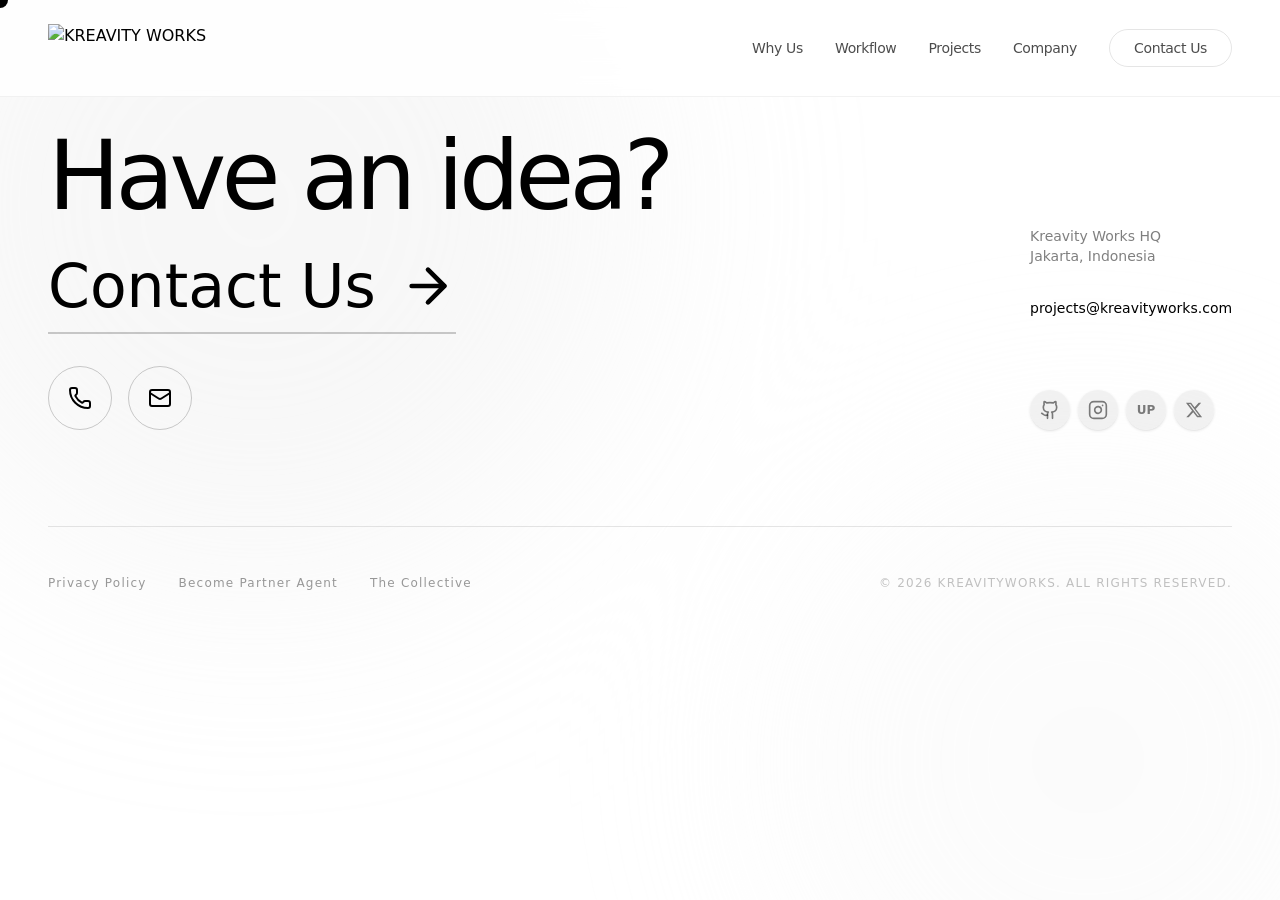
==== commit ff06e872: "Updates" ====
--- a/index.html
+++ b/index.html
@@ -22,8 +22,8 @@
     <meta name="viewport" content="width=device-width, initial-scale=1.0" />
     
     <title>Kreavity Works | Global Digital Architecture</title>
-    <script type="module" crossorigin src="/assets/index-Bqa-bCA7.js"></script>
-    <link rel="stylesheet" crossorigin href="/assets/index-DOBZSql1.css">
+    <script type="module" crossorigin src="/assets/index-Hm3nTnq4.js"></script>
+    <link rel="stylesheet" crossorigin href="/assets/index-CbNeP2-K.css">
   </head>
   <body>
     <div id="root"></div>
--- a/assets/index-CbNeP2-K.css
+++ b/assets/index-CbNeP2-K.css
@@ -0,0 +1 @@
+@layer properties{@supports (((-webkit-hyphens:none)) and (not (margin-trim:inline))) or ((-moz-orient:inline) and (not (color:rgb(from red r g b)))){*,:before,:after,::backdrop{--tw-translate-x:0;--tw-translate-y:0;--tw-translate-z:0;--tw-scale-x:1;--tw-scale-y:1;--tw-scale-z:1;--tw-rotate-x:initial;--tw-rotate-y:initial;--tw-rotate-z:initial;--tw-skew-x:initial;--tw-skew-y:initial;--tw-scroll-snap-strictness:proximity;--tw-space-y-reverse:0;--tw-divide-y-reverse:0;--tw-border-style:solid;--tw-gradient-position:initial;--tw-gradient-from:#0000;--tw-gradient-via:#0000;--tw-gradient-to:#0000;--tw-gradient-stops:initial;--tw-gradient-via-stops:initial;--tw-gradient-from-position:0%;--tw-gradient-via-position:50%;--tw-gradient-to-position:100%;--tw-leading:initial;--tw-font-weight:initial;--tw-tracking:initial;--tw-ordinal:initial;--tw-slashed-zero:initial;--tw-numeric-figure:initial;--tw-numeric-spacing:initial;--tw-numeric-fraction:initial;--tw-shadow:0 0 #0000;--tw-shadow-color:initial;--tw-shadow-alpha:100%;--tw-inset-shadow:0 0 #0000;--tw-inset-shadow-color:initial;--tw-inset-shadow-alpha:100%;--tw-ring-color:initial;--tw-ring-shadow:0 0 #0000;--tw-inset-ring-color:initial;--tw-inset-ring-shadow:0 0 #0000;--tw-ring-inset:initial;--tw-ring-offset-width:0px;--tw-ring-offset-color:#fff;--tw-ring-offset-shadow:0 0 #0000;--tw-blur:initial;--tw-brightness:initial;--tw-contrast:initial;--tw-grayscale:initial;--tw-hue-rotate:initial;--tw-invert:initial;--tw-opacity:initial;--tw-saturate:initial;--tw-sepia:initial;--tw-drop-shadow:initial;--tw-drop-shadow-color:initial;--tw-drop-shadow-alpha:100%;--tw-drop-shadow-size:initial;--tw-backdrop-blur:initial;--tw-backdrop-brightness:initial;--tw-backdrop-contrast:initial;--tw-backdrop-grayscale:initial;--tw-backdrop-hue-rotate:initial;--tw-backdrop-invert:initial;--tw-backdrop-opacity:initial;--tw-backdrop-saturate:initial;--tw-backdrop-sepia:initial;--tw-duration:initial;--tw-ease:initial;--tw-divide-x-reverse:0}}}@layer theme{:root,:host{--font-sans:ui-sans-serif,system-ui,sans-serif,"Apple Color Emoji","Segoe UI Emoji","Segoe UI Symbol","Noto Color Emoji";--font-mono:ui-monospace,SFMono-Regular,Menlo,Monaco,Consolas,"Liberation Mono","Courier New",monospace;--color-red-50:oklch(97.1% .013 17.38);--color-red-200:oklch(88.5% .062 18.334);--color-red-300:oklch(80.8% .114 19.571);--color-red-500:oklch(63.7% .237 25.331);--color-red-600:oklch(57.7% .245 27.325);--color-yellow-500:oklch(79.5% .184 86.047);--color-green-600:oklch(62.7% .194 149.214);--color-gray-50:oklch(98.5% .002 247.839);--color-gray-100:oklch(96.7% .003 264.542);--color-gray-200:oklch(92.8% .006 264.531);--color-gray-400:oklch(70.7% .022 261.325);--color-gray-500:oklch(55.1% .027 264.364);--color-gray-600:oklch(44.6% .03 256.802);--color-gray-700:oklch(37.3% .034 259.733);--color-gray-800:oklch(27.8% .033 256.848);--color-neutral-50:oklch(98.5% 0 0);--color-neutral-100:oklch(97% 0 0);--color-neutral-200:oklch(92.2% 0 0);--color-neutral-300:oklch(87% 0 0);--color-neutral-800:oklch(26.9% 0 0);--color-neutral-900:oklch(20.5% 0 0);--color-black:#000;--color-white:#fff;--spacing:.25rem;--container-xs:20rem;--container-sm:24rem;--container-md:28rem;--container-lg:32rem;--container-xl:36rem;--container-2xl:42rem;--container-3xl:48rem;--container-4xl:56rem;--container-5xl:64rem;--text-xs:.75rem;--text-xs--line-height:calc(1/.75);--text-sm:.875rem;--text-sm--line-height:calc(1.25/.875);--text-base:1rem;--text-base--line-height: 1.5 ;--text-lg:1.125rem;--text-lg--line-height:calc(1.75/1.125);--text-xl:1.25rem;--text-xl--line-height:calc(1.75/1.25);--text-2xl:1.5rem;--text-2xl--line-height:calc(2/1.5);--text-3xl:1.875rem;--text-3xl--line-height: 1.2 ;--text-4xl:2.25rem;--text-4xl--line-height:calc(2.5/2.25);--text-5xl:3rem;--text-5xl--line-height:1;--text-6xl:3.75rem;--text-6xl--line-height:1;--text-7xl:4.5rem;--text-7xl--line-height:1;--text-8xl:6rem;--text-8xl--line-height:1;--text-9xl:8rem;--text-9xl--line-height:1;--font-weight-light:300;--font-weight-medium:500;--font-weight-bold:700;--font-weight-extrabold:800;--tracking-tighter:-.05em;--tracking-tight:-.025em;--tracking-normal:0em;--tracking-wide:.025em;--tracking-widest:.1em;--leading-tight:1.25;--leading-snug:1.375;--leading-relaxed:1.625;--radius-lg:.5rem;--radius-xl:.75rem;--radius-2xl:1rem;--radius-3xl:1.5rem;--ease-out:cubic-bezier(0,0,.2,1);--ease-in-out:cubic-bezier(.4,0,.2,1);--animate-spin:spin 1s linear infinite;--animate-bounce:bounce 1s infinite;--blur-sm:8px;--blur-md:12px;--blur-lg:16px;--blur-xl:24px;--blur-3xl:64px;--aspect-video:16/9;--default-transition-duration:.15s;--default-transition-timing-function:cubic-bezier(.4,0,.2,1);--default-font-family:var(--font-sans);--default-mono-font-family:var(--font-mono)}}@layer base{*,:after,:before,::backdrop{box-sizing:border-box;border:0 solid;margin:0;padding:0}::file-selector-button{box-sizing:border-box;border:0 solid;margin:0;padding:0}html,:host{-webkit-text-size-adjust:100%;tab-size:4;line-height:1.5;font-family:var(--default-font-family,ui-sans-serif,system-ui,sans-serif,"Apple Color Emoji","Segoe UI Emoji","Segoe UI Symbol","Noto Color Emoji");font-feature-settings:var(--default-font-feature-settings,normal);font-variation-settings:var(--default-font-variation-settings,normal);-webkit-tap-highlight-color:transparent}hr{height:0;color:inherit;border-top-width:1px}abbr:where([title]){-webkit-text-decoration:underline dotted;text-decoration:underline dotted}h1,h2,h3,h4,h5,h6{font-size:inherit;font-weight:inherit}a{color:inherit;-webkit-text-decoration:inherit;text-decoration:inherit}b,strong{font-weight:bolder}code,kbd,samp,pre{font-family:var(--default-mono-font-family,ui-monospace,SFMono-Regular,Menlo,Monaco,Consolas,"Liberation Mono","Courier New",monospace);font-feature-settings:var(--default-mono-font-feature-settings,normal);font-variation-settings:var(--default-mono-font-variation-settings,normal);font-size:1em}small{font-size:80%}sub,sup{vertical-align:baseline;font-size:75%;line-height:0;position:relative}sub{bottom:-.25em}sup{top:-.5em}table{text-indent:0;border-color:inherit;border-collapse:collapse}:-moz-focusring{outline:auto}progress{vertical-align:baseline}summary{display:list-item}ol,ul,menu{list-style:none}img,svg,video,canvas,audio,iframe,embed,object{vertical-align:middle;display:block}img,video{max-width:100%;height:auto}button,input,select,optgroup,textarea{font:inherit;font-feature-settings:inherit;font-variation-settings:inherit;letter-spacing:inherit;color:inherit;opacity:1;background-color:#0000;border-radius:0}::file-selector-button{font:inherit;font-feature-settings:inherit;font-variation-settings:inherit;letter-spacing:inherit;color:inherit;opacity:1;background-color:#0000;border-radius:0}:where(select:is([multiple],[size])) optgroup{font-weight:bolder}:where(select:is([multiple],[size])) optgroup option{padding-inline-start:20px}::file-selector-button{margin-inline-end:4px}::placeholder{opacity:1}@supports (not ((-webkit-appearance:-apple-pay-button))) or (contain-intrinsic-size:1px){::placeholder{color:currentColor}@supports (color:color-mix(in lab,red,red)){::placeholder{color:color-mix(in oklab,currentcolor 50%,transparent)}}}textarea{resize:vertical}::-webkit-search-decoration{-webkit-appearance:none}::-webkit-date-and-time-value{min-height:1lh;text-align:inherit}::-webkit-datetime-edit{display:inline-flex}::-webkit-datetime-edit-fields-wrapper{padding:0}::-webkit-datetime-edit{padding-block:0}::-webkit-datetime-edit-year-field{padding-block:0}::-webkit-datetime-edit-month-field{padding-block:0}::-webkit-datetime-edit-day-field{padding-block:0}::-webkit-datetime-edit-hour-field{padding-block:0}::-webkit-datetime-edit-minute-field{padding-block:0}::-webkit-datetime-edit-second-field{padding-block:0}::-webkit-datetime-edit-millisecond-field{padding-block:0}::-webkit-datetime-edit-meridiem-field{padding-block:0}::-webkit-calendar-picker-indicator{line-height:1}:-moz-ui-invalid{box-shadow:none}button,input:where([type=button],[type=reset],[type=submit]){appearance:button}::file-selector-button{appearance:button}::-webkit-inner-spin-button{height:auto}::-webkit-outer-spin-button{height:auto}[hidden]:where(:not([hidden=until-found])){display:none!important}}@layer components;@layer utilities{.pointer-events-auto{pointer-events:auto}.pointer-events-none{pointer-events:none}.absolute{position:absolute}.fixed{position:fixed}.relative{position:relative}.sticky{position:sticky}.inset-0{inset:calc(var(--spacing)*0)}.-top-20{top:calc(var(--spacing)*-20)}.top-0{top:calc(var(--spacing)*0)}.top-4{top:calc(var(--spacing)*4)}.top-6{top:calc(var(--spacing)*6)}.top-12{top:calc(var(--spacing)*12)}.top-\[-20\%\]{top:-20%}.top-full{top:100%}.-right-20{right:calc(var(--spacing)*-20)}.-right-\[20\%\]{right:-20%}.right-0{right:calc(var(--spacing)*0)}.right-4{right:calc(var(--spacing)*4)}.right-6{right:calc(var(--spacing)*6)}.right-\[-10\%\]{right:-10%}.-bottom-1{bottom:calc(var(--spacing)*-1)}.-bottom-20{bottom:calc(var(--spacing)*-20)}.-bottom-\[50\%\]{bottom:-50%}.bottom-0{bottom:calc(var(--spacing)*0)}.bottom-4{bottom:calc(var(--spacing)*4)}.bottom-8{bottom:calc(var(--spacing)*8)}.bottom-\[-20\%\]{bottom:-20%}.-left-20{left:calc(var(--spacing)*-20)}.left-0{left:calc(var(--spacing)*0)}.left-8{left:calc(var(--spacing)*8)}.left-\[-10\%\]{left:-10%}.z-0{z-index:0}.z-10{z-index:10}.z-20{z-index:20}.z-30{z-index:30}.z-40{z-index:40}.z-50{z-index:50}.z-\[60\]{z-index:60}.z-\[9999\]{z-index:9999}.z-\[10000\]{z-index:10000}.z-\[11000\]{z-index:11000}.z-\[12000\]{z-index:12000}.order-1{order:1}.order-2{order:2}.container{width:100%}@media(min-width:40rem){.container{max-width:40rem}}@media(min-width:48rem){.container{max-width:48rem}}@media(min-width:64rem){.container{max-width:64rem}}@media(min-width:80rem){.container{max-width:80rem}}@media(min-width:96rem){.container{max-width:96rem}}.-mx-4{margin-inline:calc(var(--spacing)*-4)}.mx-auto{margin-inline:auto}.my-6{margin-block:calc(var(--spacing)*6)}.-mt-2{margin-top:calc(var(--spacing)*-2)}.mt-0{margin-top:calc(var(--spacing)*0)}.mt-1{margin-top:calc(var(--spacing)*1)}.mt-2{margin-top:calc(var(--spacing)*2)}.mt-4{margin-top:calc(var(--spacing)*4)}.mt-8{margin-top:calc(var(--spacing)*8)}.mt-12{margin-top:calc(var(--spacing)*12)}.mt-20{margin-top:calc(var(--spacing)*20)}.mt-40{margin-top:calc(var(--spacing)*40)}.mt-auto{margin-top:auto}.mb-2{margin-bottom:calc(var(--spacing)*2)}.mb-3{margin-bottom:calc(var(--spacing)*3)}.mb-4{margin-bottom:calc(var(--spacing)*4)}.mb-6{margin-bottom:calc(var(--spacing)*6)}.mb-8{margin-bottom:calc(var(--spacing)*8)}.mb-12{margin-bottom:calc(var(--spacing)*12)}.mb-16{margin-bottom:calc(var(--spacing)*16)}.mb-20{margin-bottom:calc(var(--spacing)*20)}.mb-24{margin-bottom:calc(var(--spacing)*24)}.mb-32{margin-bottom:calc(var(--spacing)*32)}.mb-40{margin-bottom:calc(var(--spacing)*40)}.-ml-2{margin-left:calc(var(--spacing)*-2)}.ml-1{margin-left:calc(var(--spacing)*1)}.ml-2{margin-left:calc(var(--spacing)*2)}.ml-4{margin-left:calc(var(--spacing)*4)}.ml-5{margin-left:calc(var(--spacing)*5)}.ml-auto{margin-left:auto}.line-clamp-5{-webkit-line-clamp:5;-webkit-box-orient:vertical;display:-webkit-box;overflow:hidden}.block{display:block}.flex{display:flex}.grid{display:grid}.hidden{display:none}.inline-flex{display:inline-flex}.aspect-\[4\/3\]{aspect-ratio:4/3}.aspect-\[16\/9\]{aspect-ratio:16/9}.aspect-video{aspect-ratio:var(--aspect-video)}.h-0\.5{height:calc(var(--spacing)*.5)}.h-1{height:calc(var(--spacing)*1)}.h-2{height:calc(var(--spacing)*2)}.h-3{height:calc(var(--spacing)*3)}.h-4{height:calc(var(--spacing)*4)}.h-5{height:calc(var(--spacing)*5)}.h-8{height:calc(var(--spacing)*8)}.h-10{height:calc(var(--spacing)*10)}.h-12{height:calc(var(--spacing)*12)}.h-14{height:calc(var(--spacing)*14)}.h-16{height:calc(var(--spacing)*16)}.h-20{height:calc(var(--spacing)*20)}.h-24{height:calc(var(--spacing)*24)}.h-80{height:calc(var(--spacing)*80)}.h-\[1px\]{height:1px}.h-\[2px\]{height:2px}.h-\[40vh\]{height:40vh}.h-\[50vw\]{height:50vw}.h-\[60vw\]{height:60vw}.h-\[80vh\]{height:80vh}.h-\[350px\]{height:350px}.h-\[800px\]{height:800px}.h-full{height:100%}.h-screen{height:100vh}.max-h-60{max-height:calc(var(--spacing)*60)}.min-h-\[60vh\]{min-height:60vh}.min-h-\[80vh\]{min-height:80vh}.min-h-\[300px\]{min-height:300px}.min-h-screen{min-height:100vh}.w-0{width:calc(var(--spacing)*0)}.w-1\/3{width:33.3333%}.w-2{width:calc(var(--spacing)*2)}.w-2\/3{width:66.6667%}.w-3{width:calc(var(--spacing)*3)}.w-4{width:calc(var(--spacing)*4)}.w-5{width:calc(var(--spacing)*5)}.w-8{width:calc(var(--spacing)*8)}.w-10{width:calc(var(--spacing)*10)}.w-12{width:calc(var(--spacing)*12)}.w-14{width:calc(var(--spacing)*14)}.w-16{width:calc(var(--spacing)*16)}.w-20{width:calc(var(--spacing)*20)}.w-24{width:calc(var(--spacing)*24)}.w-64{width:calc(var(--spacing)*64)}.w-\[50vw\]{width:50vw}.w-\[60vw\]{width:60vw}.w-\[800px\]{width:800px}.w-auto{width:auto}.w-fit{width:fit-content}.w-full{width:100%}.max-w-2xl{max-width:var(--container-2xl)}.max-w-3xl{max-width:var(--container-3xl)}.max-w-4xl{max-width:var(--container-4xl)}.max-w-5xl{max-width:var(--container-5xl)}.max-w-\[150px\]{max-width:150px}.max-w-\[1600px\]{max-width:1600px}.max-w-lg{max-width:var(--container-lg)}.max-w-md{max-width:var(--container-md)}.max-w-sm{max-width:var(--container-sm)}.max-w-xl{max-width:var(--container-xl)}.max-w-xs{max-width:var(--container-xs)}.flex-1{flex:1}.shrink-0{flex-shrink:0}.flex-grow,.grow{flex-grow:1}.origin-bottom{transform-origin:bottom}.origin-left{transform-origin:0}.-translate-x-full{--tw-translate-x:-100%;translate:var(--tw-translate-x)var(--tw-translate-y)}.translate-x-0{--tw-translate-x:calc(var(--spacing)*0);translate:var(--tw-translate-x)var(--tw-translate-y)}.-translate-y-4{--tw-translate-y:calc(var(--spacing)*-4);translate:var(--tw-translate-x)var(--tw-translate-y)}.translate-y-0{--tw-translate-y:calc(var(--spacing)*0);translate:var(--tw-translate-x)var(--tw-translate-y)}.translate-y-4{--tw-translate-y:calc(var(--spacing)*4);translate:var(--tw-translate-x)var(--tw-translate-y)}.translate-y-12{--tw-translate-y:calc(var(--spacing)*12);translate:var(--tw-translate-x)var(--tw-translate-y)}.translate-y-16{--tw-translate-y:calc(var(--spacing)*16);translate:var(--tw-translate-x)var(--tw-translate-y)}.translate-y-\[100\%\]{--tw-translate-y:100%;translate:var(--tw-translate-x)var(--tw-translate-y)}.scale-110{--tw-scale-x:110%;--tw-scale-y:110%;--tw-scale-z:110%;scale:var(--tw-scale-x)var(--tw-scale-y)}.scale-\[0\.98\]{scale:.98}.rotate-180{rotate:180deg}.transform{transform:var(--tw-rotate-x,)var(--tw-rotate-y,)var(--tw-rotate-z,)var(--tw-skew-x,)var(--tw-skew-y,)}.animate-bounce{animation:var(--animate-bounce)}.animate-spin{animation:var(--animate-spin)}.cursor-crosshair{cursor:crosshair}.cursor-default{cursor:default}.cursor-grab{cursor:grab}.cursor-none{cursor:none}.cursor-not-allowed{cursor:not-allowed}.cursor-pointer{cursor:pointer}.resize{resize:both}.resize-none{resize:none}.snap-y{scroll-snap-type:y var(--tw-scroll-snap-strictness)}.snap-mandatory{--tw-scroll-snap-strictness:mandatory}.snap-start{scroll-snap-align:start}.list-decimal{list-style-type:decimal}.list-disc{list-style-type:disc}.grid-cols-1{grid-template-columns:repeat(1,minmax(0,1fr))}.grid-cols-7{grid-template-columns:repeat(7,minmax(0,1fr))}.flex-col{flex-direction:column}.flex-row{flex-direction:row}.flex-wrap{flex-wrap:wrap}.items-center{align-items:center}.items-end{align-items:flex-end}.items-start{align-items:flex-start}.justify-between{justify-content:space-between}.justify-center{justify-content:center}.justify-end{justify-content:flex-end}.justify-start{justify-content:flex-start}.gap-0{gap:calc(var(--spacing)*0)}.gap-1{gap:calc(var(--spacing)*1)}.gap-2{gap:calc(var(--spacing)*2)}.gap-3{gap:calc(var(--spacing)*3)}.gap-4{gap:calc(var(--spacing)*4)}.gap-6{gap:calc(var(--spacing)*6)}.gap-8{gap:calc(var(--spacing)*8)}.gap-10{gap:calc(var(--spacing)*10)}.gap-12{gap:calc(var(--spacing)*12)}.gap-16{gap:calc(var(--spacing)*16)}:where(.space-y-0>:not(:last-child)){--tw-space-y-reverse:0;margin-block-start:calc(calc(var(--spacing)*0)*var(--tw-space-y-reverse));margin-block-end:calc(calc(var(--spacing)*0)*calc(1 - var(--tw-space-y-reverse)))}:where(.space-y-1>:not(:last-child)){--tw-space-y-reverse:0;margin-block-start:calc(calc(var(--spacing)*1)*var(--tw-space-y-reverse));margin-block-end:calc(calc(var(--spacing)*1)*calc(1 - var(--tw-space-y-reverse)))}:where(.space-y-2>:not(:last-child)){--tw-space-y-reverse:0;margin-block-start:calc(calc(var(--spacing)*2)*var(--tw-space-y-reverse));margin-block-end:calc(calc(var(--spacing)*2)*calc(1 - var(--tw-space-y-reverse)))}:where(.space-y-4>:not(:last-child)){--tw-space-y-reverse:0;margin-block-start:calc(calc(var(--spacing)*4)*var(--tw-space-y-reverse));margin-block-end:calc(calc(var(--spacing)*4)*calc(1 - var(--tw-space-y-reverse)))}:where(.space-y-6>:not(:last-child)){--tw-space-y-reverse:0;margin-block-start:calc(calc(var(--spacing)*6)*var(--tw-space-y-reverse));margin-block-end:calc(calc(var(--spacing)*6)*calc(1 - var(--tw-space-y-reverse)))}:where(.space-y-8>:not(:last-child)){--tw-space-y-reverse:0;margin-block-start:calc(calc(var(--spacing)*8)*var(--tw-space-y-reverse));margin-block-end:calc(calc(var(--spacing)*8)*calc(1 - var(--tw-space-y-reverse)))}:where(.space-y-12>:not(:last-child)){--tw-space-y-reverse:0;margin-block-start:calc(calc(var(--spacing)*12)*var(--tw-space-y-reverse));margin-block-end:calc(calc(var(--spacing)*12)*calc(1 - var(--tw-space-y-reverse)))}:where(.space-y-16>:not(:last-child)){--tw-space-y-reverse:0;margin-block-start:calc(calc(var(--spacing)*16)*var(--tw-space-y-reverse));margin-block-end:calc(calc(var(--spacing)*16)*calc(1 - var(--tw-space-y-reverse)))}:where(.space-y-32>:not(:last-child)){--tw-space-y-reverse:0;margin-block-start:calc(calc(var(--spacing)*32)*var(--tw-space-y-reverse));margin-block-end:calc(calc(var(--spacing)*32)*calc(1 - var(--tw-space-y-reverse)))}.gap-x-12{column-gap:calc(var(--spacing)*12)}.gap-y-8{row-gap:calc(var(--spacing)*8)}:where(.divide-y>:not(:last-child)){--tw-divide-y-reverse:0;border-bottom-style:var(--tw-border-style);border-top-style:var(--tw-border-style);border-top-width:calc(1px*var(--tw-divide-y-reverse));border-bottom-width:calc(1px*calc(1 - var(--tw-divide-y-reverse)))}:where(.divide-black\/10>:not(:last-child)){border-color:#0000001a}@supports (color:color-mix(in lab,red,red)){:where(.divide-black\/10>:not(:last-child)){border-color:color-mix(in oklab,var(--color-black)10%,transparent)}}:where(.divide-white\/10>:not(:last-child)){border-color:#ffffff1a}@supports (color:color-mix(in lab,red,red)){:where(.divide-white\/10>:not(:last-child)){border-color:color-mix(in oklab,var(--color-white)10%,transparent)}}.truncate{text-overflow:ellipsis;white-space:nowrap;overflow:hidden}.overflow-auto{overflow:auto}.overflow-hidden{overflow:hidden}.overflow-visible{overflow:visible}.overflow-x-hidden{overflow-x:hidden}.overflow-y-auto{overflow-y:auto}.scroll-smooth{scroll-behavior:smooth}.\!rounded-none{border-radius:0!important}.rounded{border-radius:.25rem}.rounded-2xl{border-radius:var(--radius-2xl)}.rounded-3xl{border-radius:var(--radius-3xl)}.rounded-\[2rem\]{border-radius:2rem}.rounded-full{border-radius:3.40282e38px}.rounded-lg{border-radius:var(--radius-lg)}.rounded-none{border-radius:0}.rounded-xl{border-radius:var(--radius-xl)}.border{border-style:var(--tw-border-style);border-width:1px}.\!border-t-0{border-top-style:var(--tw-border-style)!important;border-top-width:0!important}.border-t{border-top-style:var(--tw-border-style);border-top-width:1px}.\!border-r-0{border-right-style:var(--tw-border-style)!important;border-right-width:0!important}.border-r{border-right-style:var(--tw-border-style);border-right-width:1px}.\!border-b-2{border-bottom-style:var(--tw-border-style)!important;border-bottom-width:2px!important}.border-b{border-bottom-style:var(--tw-border-style);border-bottom-width:1px}.\!border-l-0{border-left-style:var(--tw-border-style)!important;border-left-width:0!important}.border-l{border-left-style:var(--tw-border-style);border-left-width:1px}.border-l-2{border-left-style:var(--tw-border-style);border-left-width:2px}.border-dashed{--tw-border-style:dashed;border-style:dashed}.\!border-black\/20{border-color:#0003!important}@supports (color:color-mix(in lab,red,red)){.\!border-black\/20{border-color:color-mix(in oklab,var(--color-black)20%,transparent)!important}}.border-black{border-color:var(--color-black)}.border-black\/5{border-color:#0000000d}@supports (color:color-mix(in lab,red,red)){.border-black\/5{border-color:color-mix(in oklab,var(--color-black)5%,transparent)}}.border-black\/10{border-color:#0000001a}@supports (color:color-mix(in lab,red,red)){.border-black\/10{border-color:color-mix(in oklab,var(--color-black)10%,transparent)}}.border-black\/20{border-color:#0003}@supports (color:color-mix(in lab,red,red)){.border-black\/20{border-color:color-mix(in oklab,var(--color-black)20%,transparent)}}.border-gray-100{border-color:var(--color-gray-100)}.border-gray-200{border-color:var(--color-gray-200)}.border-red-200{border-color:var(--color-red-200)}.border-red-500{border-color:var(--color-red-500)}.border-white\/5{border-color:#ffffff0d}@supports (color:color-mix(in lab,red,red)){.border-white\/5{border-color:color-mix(in oklab,var(--color-white)5%,transparent)}}.border-white\/10{border-color:#ffffff1a}@supports (color:color-mix(in lab,red,red)){.border-white\/10{border-color:color-mix(in oklab,var(--color-white)10%,transparent)}}.border-white\/20{border-color:#fff3}@supports (color:color-mix(in lab,red,red)){.border-white\/20{border-color:color-mix(in oklab,var(--color-white)20%,transparent)}}.bg-\[\#0A0A0A\]{background-color:#0a0a0a}.bg-\[\#111\]{background-color:#111}.bg-\[\#050505\]{background-color:#050505}.bg-\[\#FAFAFA\]{background-color:#fafafa}.bg-black{background-color:var(--color-black)}.bg-black\/5{background-color:#0000000d}@supports (color:color-mix(in lab,red,red)){.bg-black\/5{background-color:color-mix(in oklab,var(--color-black)5%,transparent)}}.bg-black\/20{background-color:#0003}@supports (color:color-mix(in lab,red,red)){.bg-black\/20{background-color:color-mix(in oklab,var(--color-black)20%,transparent)}}.bg-black\/30{background-color:#0000004d}@supports (color:color-mix(in lab,red,red)){.bg-black\/30{background-color:color-mix(in oklab,var(--color-black)30%,transparent)}}.bg-gray-50{background-color:var(--color-gray-50)}.bg-green-600{background-color:var(--color-green-600)}.bg-neutral-50{background-color:var(--color-neutral-50)}.bg-neutral-100{background-color:var(--color-neutral-100)}.bg-neutral-200{background-color:var(--color-neutral-200)}.bg-neutral-200\/50{background-color:#e5e5e580}@supports (color:color-mix(in lab,red,red)){.bg-neutral-200\/50{background-color:color-mix(in oklab,var(--color-neutral-200)50%,transparent)}}.bg-neutral-300\/30{background-color:#d4d4d44d}@supports (color:color-mix(in lab,red,red)){.bg-neutral-300\/30{background-color:color-mix(in oklab,var(--color-neutral-300)30%,transparent)}}.bg-neutral-900{background-color:var(--color-neutral-900)}.bg-red-50\/10{background-color:#fef2f21a}@supports (color:color-mix(in lab,red,red)){.bg-red-50\/10{background-color:color-mix(in oklab,var(--color-red-50)10%,transparent)}}.bg-transparent{background-color:#0000}.bg-white{background-color:var(--color-white)}.bg-white\/5{background-color:#ffffff0d}@supports (color:color-mix(in lab,red,red)){.bg-white\/5{background-color:color-mix(in oklab,var(--color-white)5%,transparent)}}.bg-white\/10{background-color:#ffffff1a}@supports (color:color-mix(in lab,red,red)){.bg-white\/10{background-color:color-mix(in oklab,var(--color-white)10%,transparent)}}.bg-white\/20{background-color:#fff3}@supports (color:color-mix(in lab,red,red)){.bg-white\/20{background-color:color-mix(in oklab,var(--color-white)20%,transparent)}}.bg-white\/60{background-color:#fff9}@supports (color:color-mix(in lab,red,red)){.bg-white\/60{background-color:color-mix(in oklab,var(--color-white)60%,transparent)}}.bg-white\/80{background-color:#fffc}@supports (color:color-mix(in lab,red,red)){.bg-white\/80{background-color:color-mix(in oklab,var(--color-white)80%,transparent)}}.bg-white\/90{background-color:#ffffffe6}@supports (color:color-mix(in lab,red,red)){.bg-white\/90{background-color:color-mix(in oklab,var(--color-white)90%,transparent)}}.bg-white\/95{background-color:#fffffff2}@supports (color:color-mix(in lab,red,red)){.bg-white\/95{background-color:color-mix(in oklab,var(--color-white)95%,transparent)}}.bg-gradient-to-r{--tw-gradient-position:to right in oklab;background-image:linear-gradient(var(--tw-gradient-stops))}.bg-gradient-to-tr{--tw-gradient-position:to top right in oklab;background-image:linear-gradient(var(--tw-gradient-stops))}.bg-\[radial-gradient\(circle_at_top_right\,_var\(--tw-gradient-stops\)\)\]{background-image:radial-gradient(circle at top right,var(--tw-gradient-stops))}.from-neutral-800{--tw-gradient-from:var(--color-neutral-800);--tw-gradient-stops:var(--tw-gradient-via-stops,var(--tw-gradient-position),var(--tw-gradient-from)var(--tw-gradient-from-position),var(--tw-gradient-to)var(--tw-gradient-to-position))}.from-transparent{--tw-gradient-from:transparent;--tw-gradient-stops:var(--tw-gradient-via-stops,var(--tw-gradient-position),var(--tw-gradient-from)var(--tw-gradient-from-position),var(--tw-gradient-to)var(--tw-gradient-to-position))}.from-white\/10{--tw-gradient-from:#ffffff1a}@supports (color:color-mix(in lab,red,red)){.from-white\/10{--tw-gradient-from:color-mix(in oklab,var(--color-white)10%,transparent)}}.from-white\/10{--tw-gradient-stops:var(--tw-gradient-via-stops,var(--tw-gradient-position),var(--tw-gradient-from)var(--tw-gradient-from-position),var(--tw-gradient-to)var(--tw-gradient-to-position))}.via-black{--tw-gradient-via:var(--color-black);--tw-gradient-via-stops:var(--tw-gradient-position),var(--tw-gradient-from)var(--tw-gradient-from-position),var(--tw-gradient-via)var(--tw-gradient-via-position),var(--tw-gradient-to)var(--tw-gradient-to-position);--tw-gradient-stops:var(--tw-gradient-via-stops)}.via-white\/20{--tw-gradient-via:#fff3}@supports (color:color-mix(in lab,red,red)){.via-white\/20{--tw-gradient-via:color-mix(in oklab,var(--color-white)20%,transparent)}}.via-white\/20{--tw-gradient-via-stops:var(--tw-gradient-position),var(--tw-gradient-from)var(--tw-gradient-from-position),var(--tw-gradient-via)var(--tw-gradient-via-position),var(--tw-gradient-to)var(--tw-gradient-to-position);--tw-gradient-stops:var(--tw-gradient-via-stops)}.to-black{--tw-gradient-to:var(--color-black);--tw-gradient-stops:var(--tw-gradient-via-stops,var(--tw-gradient-position),var(--tw-gradient-from)var(--tw-gradient-from-position),var(--tw-gradient-to)var(--tw-gradient-to-position))}.to-transparent{--tw-gradient-to:transparent;--tw-gradient-stops:var(--tw-gradient-via-stops,var(--tw-gradient-position),var(--tw-gradient-from)var(--tw-gradient-from-position),var(--tw-gradient-to)var(--tw-gradient-to-position))}.fill-black{fill:var(--color-black)}.object-contain{object-fit:contain}.object-cover{object-fit:cover}.p-0{padding:calc(var(--spacing)*0)}.p-2{padding:calc(var(--spacing)*2)}.p-3{padding:calc(var(--spacing)*3)}.p-4{padding:calc(var(--spacing)*4)}.p-6{padding:calc(var(--spacing)*6)}.p-8{padding:calc(var(--spacing)*8)}.p-10{padding:calc(var(--spacing)*10)}.p-12{padding:calc(var(--spacing)*12)}.px-0{padding-inline:calc(var(--spacing)*0)}.px-2{padding-inline:calc(var(--spacing)*2)}.px-3{padding-inline:calc(var(--spacing)*3)}.px-4{padding-inline:calc(var(--spacing)*4)}.px-6{padding-inline:calc(var(--spacing)*6)}.px-8{padding-inline:calc(var(--spacing)*8)}.px-10{padding-inline:calc(var(--spacing)*10)}.px-12{padding-inline:calc(var(--spacing)*12)}.py-1{padding-block:calc(var(--spacing)*1)}.py-2{padding-block:calc(var(--spacing)*2)}.py-3{padding-block:calc(var(--spacing)*3)}.py-4{padding-block:calc(var(--spacing)*4)}.py-5{padding-block:calc(var(--spacing)*5)}.py-6{padding-block:calc(var(--spacing)*6)}.py-8{padding-block:calc(var(--spacing)*8)}.py-16{padding-block:calc(var(--spacing)*16)}.py-20{padding-block:calc(var(--spacing)*20)}.py-24{padding-block:calc(var(--spacing)*24)}.py-32{padding-block:calc(var(--spacing)*32)}.pt-1{padding-top:calc(var(--spacing)*1)}.pt-2{padding-top:calc(var(--spacing)*2)}.pt-12{padding-top:calc(var(--spacing)*12)}.pt-16{padding-top:calc(var(--spacing)*16)}.pt-20{padding-top:calc(var(--spacing)*20)}.pt-24{padding-top:calc(var(--spacing)*24)}.pt-32{padding-top:calc(var(--spacing)*32)}.pt-48{padding-top:calc(var(--spacing)*48)}.pb-4{padding-bottom:calc(var(--spacing)*4)}.pb-8{padding-bottom:calc(var(--spacing)*8)}.pb-20{padding-bottom:calc(var(--spacing)*20)}.pb-32{padding-bottom:calc(var(--spacing)*32)}.pl-0{padding-left:calc(var(--spacing)*0)}.pl-5{padding-left:calc(var(--spacing)*5)}.pl-6{padding-left:calc(var(--spacing)*6)}.text-center{text-align:center}.text-left{text-align:left}.font-mono{font-family:var(--font-mono)}.font-sans{font-family:var(--font-sans)}.text-2xl{font-size:var(--text-2xl);line-height:var(--tw-leading,var(--text-2xl--line-height))}.text-3xl{font-size:var(--text-3xl);line-height:var(--tw-leading,var(--text-3xl--line-height))}.text-4xl{font-size:var(--text-4xl);line-height:var(--tw-leading,var(--text-4xl--line-height))}.text-5xl{font-size:var(--text-5xl);line-height:var(--tw-leading,var(--text-5xl--line-height))}.text-6xl{font-size:var(--text-6xl);line-height:var(--tw-leading,var(--text-6xl--line-height))}.text-7xl{font-size:var(--text-7xl);line-height:var(--tw-leading,var(--text-7xl--line-height))}.text-8xl{font-size:var(--text-8xl);line-height:var(--tw-leading,var(--text-8xl--line-height))}.text-base{font-size:var(--text-base);line-height:var(--tw-leading,var(--text-base--line-height))}.text-lg{font-size:var(--text-lg);line-height:var(--tw-leading,var(--text-lg--line-height))}.text-sm{font-size:var(--text-sm);line-height:var(--tw-leading,var(--text-sm--line-height))}.text-xl{font-size:var(--text-xl);line-height:var(--tw-leading,var(--text-xl--line-height))}.text-xs{font-size:var(--text-xs);line-height:var(--tw-leading,var(--text-xs--line-height))}.text-\[2px\]{font-size:2px}.text-\[10px\]{font-size:10px}.text-\[11px\]{font-size:11px}.leading-\[0\.9\]{--tw-leading:.9;line-height:.9}.leading-\[0\.85\]{--tw-leading:.85;line-height:.85}.leading-\[1\.05\]{--tw-leading:1.05;line-height:1.05}.leading-\[1\],.leading-none{--tw-leading:1;line-height:1}.leading-relaxed{--tw-leading:var(--leading-relaxed);line-height:var(--leading-relaxed)}.leading-snug{--tw-leading:var(--leading-snug);line-height:var(--leading-snug)}.leading-tight{--tw-leading:var(--leading-tight);line-height:var(--leading-tight)}.font-bold{--tw-font-weight:var(--font-weight-bold);font-weight:var(--font-weight-bold)}.font-extrabold{--tw-font-weight:var(--font-weight-extrabold);font-weight:var(--font-weight-extrabold)}.font-light{--tw-font-weight:var(--font-weight-light);font-weight:var(--font-weight-light)}.font-medium{--tw-font-weight:var(--font-weight-medium);font-weight:var(--font-weight-medium)}.tracking-\[0\.2em\]{--tw-tracking:.2em;letter-spacing:.2em}.tracking-\[0\.3em\]{--tw-tracking:.3em;letter-spacing:.3em}.tracking-\[0\.4em\]{--tw-tracking:.4em;letter-spacing:.4em}.tracking-normal{--tw-tracking:var(--tracking-normal);letter-spacing:var(--tracking-normal)}.tracking-tight{--tw-tracking:var(--tracking-tight);letter-spacing:var(--tracking-tight)}.tracking-tighter{--tw-tracking:var(--tracking-tighter);letter-spacing:var(--tracking-tighter)}.tracking-wide{--tw-tracking:var(--tracking-wide);letter-spacing:var(--tracking-wide)}.tracking-widest{--tw-tracking:var(--tracking-widest);letter-spacing:var(--tracking-widest)}.break-all{word-break:break-all}.whitespace-nowrap{white-space:nowrap}.whitespace-pre-wrap{white-space:pre-wrap}.text-\[\#111\]{color:#111}.text-black{color:var(--color-black)}.text-black\/10{color:#0000001a}@supports (color:color-mix(in lab,red,red)){.text-black\/10{color:color-mix(in oklab,var(--color-black)10%,transparent)}}.text-black\/20{color:#0003}@supports (color:color-mix(in lab,red,red)){.text-black\/20{color:color-mix(in oklab,var(--color-black)20%,transparent)}}.text-black\/30{color:#0000004d}@supports (color:color-mix(in lab,red,red)){.text-black\/30{color:color-mix(in oklab,var(--color-black)30%,transparent)}}.text-black\/40{color:#0006}@supports (color:color-mix(in lab,red,red)){.text-black\/40{color:color-mix(in oklab,var(--color-black)40%,transparent)}}.text-black\/50{color:#00000080}@supports (color:color-mix(in lab,red,red)){.text-black\/50{color:color-mix(in oklab,var(--color-black)50%,transparent)}}.text-black\/60{color:#0009}@supports (color:color-mix(in lab,red,red)){.text-black\/60{color:color-mix(in oklab,var(--color-black)60%,transparent)}}.text-black\/70{color:#000000b3}@supports (color:color-mix(in lab,red,red)){.text-black\/70{color:color-mix(in oklab,var(--color-black)70%,transparent)}}.text-black\/80{color:#000c}@supports (color:color-mix(in lab,red,red)){.text-black\/80{color:color-mix(in oklab,var(--color-black)80%,transparent)}}.text-gray-400{color:var(--color-gray-400)}.text-gray-500{color:var(--color-gray-500)}.text-gray-600{color:var(--color-gray-600)}.text-gray-700{color:var(--color-gray-700)}.text-gray-800{color:var(--color-gray-800)}.text-red-500{color:var(--color-red-500)}.text-red-600{color:var(--color-red-600)}.text-white{color:var(--color-white)}.text-white\/30{color:#ffffff4d}@supports (color:color-mix(in lab,red,red)){.text-white\/30{color:color-mix(in oklab,var(--color-white)30%,transparent)}}.text-white\/40{color:#fff6}@supports (color:color-mix(in lab,red,red)){.text-white\/40{color:color-mix(in oklab,var(--color-white)40%,transparent)}}.text-white\/50{color:#ffffff80}@supports (color:color-mix(in lab,red,red)){.text-white\/50{color:color-mix(in oklab,var(--color-white)50%,transparent)}}.text-white\/60{color:#fff9}@supports (color:color-mix(in lab,red,red)){.text-white\/60{color:color-mix(in oklab,var(--color-white)60%,transparent)}}.text-white\/70{color:#ffffffb3}@supports (color:color-mix(in lab,red,red)){.text-white\/70{color:color-mix(in oklab,var(--color-white)70%,transparent)}}.text-white\/80{color:#fffc}@supports (color:color-mix(in lab,red,red)){.text-white\/80{color:color-mix(in oklab,var(--color-white)80%,transparent)}}.text-white\/90{color:#ffffffe6}@supports (color:color-mix(in lab,red,red)){.text-white\/90{color:color-mix(in oklab,var(--color-white)90%,transparent)}}.text-yellow-500{color:var(--color-yellow-500)}.normal-case{text-transform:none}.uppercase{text-transform:uppercase}.italic{font-style:italic}.tabular-nums{--tw-numeric-spacing:tabular-nums;font-variant-numeric:var(--tw-ordinal,)var(--tw-slashed-zero,)var(--tw-numeric-figure,)var(--tw-numeric-spacing,)var(--tw-numeric-fraction,)}.underline{text-decoration-line:underline}.underline-offset-4{text-underline-offset:4px}.opacity-0{opacity:0}.opacity-5{opacity:.05}.opacity-20{opacity:.2}.opacity-30{opacity:.3}.opacity-40{opacity:.4}.opacity-50{opacity:.5}.opacity-60{opacity:.6}.opacity-70{opacity:.7}.opacity-80{opacity:.8}.opacity-100{opacity:1}.mix-blend-difference{mix-blend-mode:difference}.mix-blend-multiply{mix-blend-mode:multiply}.shadow-2xl{--tw-shadow:0 25px 50px -12px var(--tw-shadow-color,#00000040);box-shadow:var(--tw-inset-shadow),var(--tw-inset-ring-shadow),var(--tw-ring-offset-shadow),var(--tw-ring-shadow),var(--tw-shadow)}.shadow-\[0_0_40px_rgba\(255\,255\,255\,0\.3\)\]{--tw-shadow:0 0 40px var(--tw-shadow-color,#ffffff4d);box-shadow:var(--tw-inset-shadow),var(--tw-inset-ring-shadow),var(--tw-ring-offset-shadow),var(--tw-ring-shadow),var(--tw-shadow)}.shadow-md{--tw-shadow:0 4px 6px -1px var(--tw-shadow-color,#0000001a),0 2px 4px -2px var(--tw-shadow-color,#0000001a);box-shadow:var(--tw-inset-shadow),var(--tw-inset-ring-shadow),var(--tw-ring-offset-shadow),var(--tw-ring-shadow),var(--tw-shadow)}.shadow-sm{--tw-shadow:0 1px 3px 0 var(--tw-shadow-color,#0000001a),0 1px 2px -1px var(--tw-shadow-color,#0000001a);box-shadow:var(--tw-inset-shadow),var(--tw-inset-ring-shadow),var(--tw-ring-offset-shadow),var(--tw-ring-shadow),var(--tw-shadow)}.shadow-xl{--tw-shadow:0 20px 25px -5px var(--tw-shadow-color,#0000001a),0 8px 10px -6px var(--tw-shadow-color,#0000001a);box-shadow:var(--tw-inset-shadow),var(--tw-inset-ring-shadow),var(--tw-ring-offset-shadow),var(--tw-ring-shadow),var(--tw-shadow)}.blur-\[100px\]{--tw-blur:blur(100px);filter:var(--tw-blur,)var(--tw-brightness,)var(--tw-contrast,)var(--tw-grayscale,)var(--tw-hue-rotate,)var(--tw-invert,)var(--tw-saturate,)var(--tw-sepia,)var(--tw-drop-shadow,)}.blur-\[120px\]{--tw-blur:blur(120px);filter:var(--tw-blur,)var(--tw-brightness,)var(--tw-contrast,)var(--tw-grayscale,)var(--tw-hue-rotate,)var(--tw-invert,)var(--tw-saturate,)var(--tw-sepia,)var(--tw-drop-shadow,)}.blur-\[150px\]{--tw-blur:blur(150px);filter:var(--tw-blur,)var(--tw-brightness,)var(--tw-contrast,)var(--tw-grayscale,)var(--tw-hue-rotate,)var(--tw-invert,)var(--tw-saturate,)var(--tw-sepia,)var(--tw-drop-shadow,)}.grayscale{--tw-grayscale:grayscale(100%);filter:var(--tw-blur,)var(--tw-brightness,)var(--tw-contrast,)var(--tw-grayscale,)var(--tw-hue-rotate,)var(--tw-invert,)var(--tw-saturate,)var(--tw-sepia,)var(--tw-drop-shadow,)}.filter{filter:var(--tw-blur,)var(--tw-brightness,)var(--tw-contrast,)var(--tw-grayscale,)var(--tw-hue-rotate,)var(--tw-invert,)var(--tw-saturate,)var(--tw-sepia,)var(--tw-drop-shadow,)}.backdrop-blur{--tw-backdrop-blur:blur(8px);-webkit-backdrop-filter:var(--tw-backdrop-blur,)var(--tw-backdrop-brightness,)var(--tw-backdrop-contrast,)var(--tw-backdrop-grayscale,)var(--tw-backdrop-hue-rotate,)var(--tw-backdrop-invert,)var(--tw-backdrop-opacity,)var(--tw-backdrop-saturate,)var(--tw-backdrop-sepia,);backdrop-filter:var(--tw-backdrop-blur,)var(--tw-backdrop-brightness,)var(--tw-backdrop-contrast,)var(--tw-backdrop-grayscale,)var(--tw-backdrop-hue-rotate,)var(--tw-backdrop-invert,)var(--tw-backdrop-opacity,)var(--tw-backdrop-saturate,)var(--tw-backdrop-sepia,)}.backdrop-blur-3xl{--tw-backdrop-blur:blur(var(--blur-3xl));-webkit-backdrop-filter:var(--tw-backdrop-blur,)var(--tw-backdrop-brightness,)var(--tw-backdrop-contrast,)var(--tw-backdrop-grayscale,)var(--tw-backdrop-hue-rotate,)var(--tw-backdrop-invert,)var(--tw-backdrop-opacity,)var(--tw-backdrop-saturate,)var(--tw-backdrop-sepia,);backdrop-filter:var(--tw-backdrop-blur,)var(--tw-backdrop-brightness,)var(--tw-backdrop-contrast,)var(--tw-backdrop-grayscale,)var(--tw-backdrop-hue-rotate,)var(--tw-backdrop-invert,)var(--tw-backdrop-opacity,)var(--tw-backdrop-saturate,)var(--tw-backdrop-sepia,)}.backdrop-blur-lg{--tw-backdrop-blur:blur(var(--blur-lg));-webkit-backdrop-filter:var(--tw-backdrop-blur,)var(--tw-backdrop-brightness,)var(--tw-backdrop-contrast,)var(--tw-backdrop-grayscale,)var(--tw-backdrop-hue-rotate,)var(--tw-backdrop-invert,)var(--tw-backdrop-opacity,)var(--tw-backdrop-saturate,)var(--tw-backdrop-sepia,);backdrop-filter:var(--tw-backdrop-blur,)var(--tw-backdrop-brightness,)var(--tw-backdrop-contrast,)var(--tw-backdrop-grayscale,)var(--tw-backdrop-hue-rotate,)var(--tw-backdrop-invert,)var(--tw-backdrop-opacity,)var(--tw-backdrop-saturate,)var(--tw-backdrop-sepia,)}.backdrop-blur-md{--tw-backdrop-blur:blur(var(--blur-md));-webkit-backdrop-filter:var(--tw-backdrop-blur,)var(--tw-backdrop-brightness,)var(--tw-backdrop-contrast,)var(--tw-backdrop-grayscale,)var(--tw-backdrop-hue-rotate,)var(--tw-backdrop-invert,)var(--tw-backdrop-opacity,)var(--tw-backdrop-saturate,)var(--tw-backdrop-sepia,);backdrop-filter:var(--tw-backdrop-blur,)var(--tw-backdrop-brightness,)var(--tw-backdrop-contrast,)var(--tw-backdrop-grayscale,)var(--tw-backdrop-hue-rotate,)var(--tw-backdrop-invert,)var(--tw-backdrop-opacity,)var(--tw-backdrop-saturate,)var(--tw-backdrop-sepia,)}.backdrop-blur-none{--tw-backdrop-blur: ;-webkit-backdrop-filter:var(--tw-backdrop-blur,)var(--tw-backdrop-brightness,)var(--tw-backdrop-contrast,)var(--tw-backdrop-grayscale,)var(--tw-backdrop-hue-rotate,)var(--tw-backdrop-invert,)var(--tw-backdrop-opacity,)var(--tw-backdrop-saturate,)var(--tw-backdrop-sepia,);backdrop-filter:var(--tw-backdrop-blur,)var(--tw-backdrop-brightness,)var(--tw-backdrop-contrast,)var(--tw-backdrop-grayscale,)var(--tw-backdrop-hue-rotate,)var(--tw-backdrop-invert,)var(--tw-backdrop-opacity,)var(--tw-backdrop-saturate,)var(--tw-backdrop-sepia,)}.backdrop-blur-sm{--tw-backdrop-blur:blur(var(--blur-sm));-webkit-backdrop-filter:var(--tw-backdrop-blur,)var(--tw-backdrop-brightness,)var(--tw-backdrop-contrast,)var(--tw-backdrop-grayscale,)var(--tw-backdrop-hue-rotate,)var(--tw-backdrop-invert,)var(--tw-backdrop-opacity,)var(--tw-backdrop-saturate,)var(--tw-backdrop-sepia,);backdrop-filter:var(--tw-backdrop-blur,)var(--tw-backdrop-brightness,)var(--tw-backdrop-contrast,)var(--tw-backdrop-grayscale,)var(--tw-backdrop-hue-rotate,)var(--tw-backdrop-invert,)var(--tw-backdrop-opacity,)var(--tw-backdrop-saturate,)var(--tw-backdrop-sepia,)}.backdrop-blur-xl{--tw-backdrop-blur:blur(var(--blur-xl));-webkit-backdrop-filter:var(--tw-backdrop-blur,)var(--tw-backdrop-brightness,)var(--tw-backdrop-contrast,)var(--tw-backdrop-grayscale,)var(--tw-backdrop-hue-rotate,)var(--tw-backdrop-invert,)var(--tw-backdrop-opacity,)var(--tw-backdrop-saturate,)var(--tw-backdrop-sepia,);backdrop-filter:var(--tw-backdrop-blur,)var(--tw-backdrop-brightness,)var(--tw-backdrop-contrast,)var(--tw-backdrop-grayscale,)var(--tw-backdrop-hue-rotate,)var(--tw-backdrop-invert,)var(--tw-backdrop-opacity,)var(--tw-backdrop-saturate,)var(--tw-backdrop-sepia,)}.backdrop-filter{-webkit-backdrop-filter:var(--tw-backdrop-blur,)var(--tw-backdrop-brightness,)var(--tw-backdrop-contrast,)var(--tw-backdrop-grayscale,)var(--tw-backdrop-hue-rotate,)var(--tw-backdrop-invert,)var(--tw-backdrop-opacity,)var(--tw-backdrop-saturate,)var(--tw-backdrop-sepia,);backdrop-filter:var(--tw-backdrop-blur,)var(--tw-backdrop-brightness,)var(--tw-backdrop-contrast,)var(--tw-backdrop-grayscale,)var(--tw-backdrop-hue-rotate,)var(--tw-backdrop-invert,)var(--tw-backdrop-opacity,)var(--tw-backdrop-saturate,)var(--tw-backdrop-sepia,)}.transition-all{transition-property:all;transition-timing-function:var(--tw-ease,var(--default-transition-timing-function));transition-duration:var(--tw-duration,var(--default-transition-duration))}.transition-colors{transition-property:color,background-color,border-color,outline-color,text-decoration-color,fill,stroke,--tw-gradient-from,--tw-gradient-via,--tw-gradient-to;transition-timing-function:var(--tw-ease,var(--default-transition-timing-function));transition-duration:var(--tw-duration,var(--default-transition-duration))}.transition-opacity{transition-property:opacity;transition-timing-function:var(--tw-ease,var(--default-transition-timing-function));transition-duration:var(--tw-duration,var(--default-transition-duration))}.transition-transform{transition-property:transform,translate,scale,rotate;transition-timing-function:var(--tw-ease,var(--default-transition-timing-function));transition-duration:var(--tw-duration,var(--default-transition-duration))}.delay-75{transition-delay:75ms}.delay-100{transition-delay:.1s}.delay-150{transition-delay:.15s}.delay-200{transition-delay:.2s}.delay-225{transition-delay:.225s}.delay-300{transition-delay:.3s}.delay-400{transition-delay:.4s}.delay-\[100ms\]{transition-delay:.1s}.delay-\[200ms\]{transition-delay:.2s}.delay-\[300ms\]{transition-delay:.3s}.duration-200{--tw-duration:.2s;transition-duration:.2s}.duration-300{--tw-duration:.3s;transition-duration:.3s}.duration-500{--tw-duration:.5s;transition-duration:.5s}.duration-700{--tw-duration:.7s;transition-duration:.7s}.duration-1000{--tw-duration:1s;transition-duration:1s}.duration-\[800ms\]{--tw-duration:.8s;transition-duration:.8s}.duration-\[1000ms\]{--tw-duration:1s;transition-duration:1s}.duration-\[1200ms\]{--tw-duration:1.2s;transition-duration:1.2s}.ease-\[cubic-bezier\(0\.2\,0\.8\,0\.2\,1\)\]{--tw-ease:cubic-bezier(.2,.8,.2,1);transition-timing-function:cubic-bezier(.2,.8,.2,1)}.ease-\[cubic-bezier\(0\.16\,1\,0\.3\,1\)\]{--tw-ease:cubic-bezier(.16,1,.3,1);transition-timing-function:cubic-bezier(.16,1,.3,1)}.ease-\[cubic-bezier\(0\.25\,1\,0\.5\,1\)\]{--tw-ease:cubic-bezier(.25,1,.5,1);transition-timing-function:cubic-bezier(.25,1,.5,1)}.ease-in-out{--tw-ease:var(--ease-in-out);transition-timing-function:var(--ease-in-out)}.ease-out{--tw-ease:var(--ease-out);transition-timing-function:var(--ease-out)}.will-change-transform{will-change:transform}.outline-none{--tw-outline-style:none;outline-style:none}.select-none{-webkit-user-select:none;user-select:none}@media(hover:hover){.group-hover\:w-full:is(:where(.group):hover *){width:100%}.group-hover\:-translate-x-1:is(:where(.group):hover *){--tw-translate-x:calc(var(--spacing)*-1);translate:var(--tw-translate-x)var(--tw-translate-y)}.group-hover\:translate-x-0:is(:where(.group):hover *){--tw-translate-x:calc(var(--spacing)*0);translate:var(--tw-translate-x)var(--tw-translate-y)}.group-hover\:translate-x-1:is(:where(.group):hover *){--tw-translate-x:calc(var(--spacing)*1);translate:var(--tw-translate-x)var(--tw-translate-y)}.group-hover\:translate-x-2:is(:where(.group):hover *){--tw-translate-x:calc(var(--spacing)*2);translate:var(--tw-translate-x)var(--tw-translate-y)}.group-hover\:translate-y-0:is(:where(.group):hover *){--tw-translate-y:calc(var(--spacing)*0);translate:var(--tw-translate-x)var(--tw-translate-y)}.group-hover\:scale-105:is(:where(.group):hover *){--tw-scale-x:105%;--tw-scale-y:105%;--tw-scale-z:105%;scale:var(--tw-scale-x)var(--tw-scale-y)}.group-hover\:scale-110:is(:where(.group):hover *){--tw-scale-x:110%;--tw-scale-y:110%;--tw-scale-z:110%;scale:var(--tw-scale-x)var(--tw-scale-y)}.group-hover\:scale-\[1\.02\]:is(:where(.group):hover *){scale:1.02}.group-hover\:rotate-90:is(:where(.group):hover *){rotate:90deg}.group-hover\:gap-10:is(:where(.group):hover *){gap:calc(var(--spacing)*10)}.group-hover\:bg-white:is(:where(.group):hover *){background-color:var(--color-white)}.group-hover\:bg-white\/20:is(:where(.group):hover *){background-color:#fff3}@supports (color:color-mix(in lab,red,red)){.group-hover\:bg-white\/20:is(:where(.group):hover *){background-color:color-mix(in oklab,var(--color-white)20%,transparent)}}.group-hover\:pl-4:is(:where(.group):hover *){padding-left:calc(var(--spacing)*4)}.group-hover\:text-black:is(:where(.group):hover *){color:var(--color-black)}.group-hover\:text-black\/60:is(:where(.group):hover *){color:#0009}@supports (color:color-mix(in lab,red,red)){.group-hover\:text-black\/60:is(:where(.group):hover *){color:color-mix(in oklab,var(--color-black)60%,transparent)}}.group-hover\:text-black\/70:is(:where(.group):hover *){color:#000000b3}@supports (color:color-mix(in lab,red,red)){.group-hover\:text-black\/70:is(:where(.group):hover *){color:color-mix(in oklab,var(--color-black)70%,transparent)}}.group-hover\:text-black\/80:is(:where(.group):hover *){color:#000c}@supports (color:color-mix(in lab,red,red)){.group-hover\:text-black\/80:is(:where(.group):hover *){color:color-mix(in oklab,var(--color-black)80%,transparent)}}.group-hover\:text-white:is(:where(.group):hover *){color:var(--color-white)}.group-hover\:text-white\/70:is(:where(.group):hover *){color:#ffffffb3}@supports (color:color-mix(in lab,red,red)){.group-hover\:text-white\/70:is(:where(.group):hover *){color:color-mix(in oklab,var(--color-white)70%,transparent)}}.group-hover\:text-white\/90:is(:where(.group):hover *){color:#ffffffe6}@supports (color:color-mix(in lab,red,red)){.group-hover\:text-white\/90:is(:where(.group):hover *){color:color-mix(in oklab,var(--color-white)90%,transparent)}}.group-hover\:opacity-100:is(:where(.group):hover *){opacity:1}}.selection\:bg-black ::selection{background-color:var(--color-black)}.selection\:bg-black::selection{background-color:var(--color-black)}.selection\:text-white ::selection{color:var(--color-white)}.selection\:text-white::selection{color:var(--color-white)}.placeholder\:text-black\/20::placeholder{color:#0003}@supports (color:color-mix(in lab,red,red)){.placeholder\:text-black\/20::placeholder{color:color-mix(in oklab,var(--color-black)20%,transparent)}}.placeholder\:text-red-300::placeholder{color:var(--color-red-300)}.first\:border-l-0:first-child{border-left-style:var(--tw-border-style);border-left-width:0}@media(hover:hover){.hover\:-translate-y-2:hover{--tw-translate-y:calc(var(--spacing)*-2);translate:var(--tw-translate-x)var(--tw-translate-y)}.hover\:scale-105:hover{--tw-scale-x:105%;--tw-scale-y:105%;--tw-scale-z:105%;scale:var(--tw-scale-x)var(--tw-scale-y)}.hover\:scale-110:hover{--tw-scale-x:110%;--tw-scale-y:110%;--tw-scale-z:110%;scale:var(--tw-scale-x)var(--tw-scale-y)}.hover\:scale-\[1\.02\]:hover{scale:1.02}.hover\:border-black:hover{border-color:var(--color-black)}.hover\:border-black\/20:hover{border-color:#0003}@supports (color:color-mix(in lab,red,red)){.hover\:border-black\/20:hover{border-color:color-mix(in oklab,var(--color-black)20%,transparent)}}.hover\:border-white:hover{border-color:var(--color-white)}.hover\:bg-black:hover{background-color:var(--color-black)}.hover\:bg-black\/5:hover{background-color:#0000000d}@supports (color:color-mix(in lab,red,red)){.hover\:bg-black\/5:hover{background-color:color-mix(in oklab,var(--color-black)5%,transparent)}}.hover\:bg-black\/\[0\.05\]:hover{background-color:#0000000d}@supports (color:color-mix(in lab,red,red)){.hover\:bg-black\/\[0\.05\]:hover{background-color:color-mix(in oklab,var(--color-black)5%,transparent)}}.hover\:bg-gray-800:hover{background-color:var(--color-gray-800)}.hover\:bg-neutral-50:hover{background-color:var(--color-neutral-50)}.hover\:bg-red-50:hover{background-color:var(--color-red-50)}.hover\:bg-transparent:hover{background-color:#0000}.hover\:bg-white\/5:hover{background-color:#ffffff0d}@supports (color:color-mix(in lab,red,red)){.hover\:bg-white\/5:hover{background-color:color-mix(in oklab,var(--color-white)5%,transparent)}}.hover\:bg-white\/\[0\.03\]:hover{background-color:#ffffff08}@supports (color:color-mix(in lab,red,red)){.hover\:bg-white\/\[0\.03\]:hover{background-color:color-mix(in oklab,var(--color-white)3%,transparent)}}.hover\:text-black:hover{color:var(--color-black)}.hover\:text-red-500:hover{color:var(--color-red-500)}.hover\:text-white:hover{color:var(--color-white)}.hover\:opacity-70:hover{opacity:.7}.hover\:opacity-100:hover{opacity:1}.hover\:shadow-\[0_20px_40px_rgba\(0\,0\,0\,0\.08\)\]:hover{--tw-shadow:0 20px 40px var(--tw-shadow-color,#00000014);box-shadow:var(--tw-inset-shadow),var(--tw-inset-ring-shadow),var(--tw-ring-offset-shadow),var(--tw-ring-shadow),var(--tw-shadow)}.hover\:shadow-lg:hover{--tw-shadow:0 10px 15px -3px var(--tw-shadow-color,#0000001a),0 4px 6px -4px var(--tw-shadow-color,#0000001a);box-shadow:var(--tw-inset-shadow),var(--tw-inset-ring-shadow),var(--tw-ring-offset-shadow),var(--tw-ring-shadow),var(--tw-shadow)}}.focus\:border-black:focus{border-color:var(--color-black)}.active\:scale-90:active{--tw-scale-x:90%;--tw-scale-y:90%;--tw-scale-z:90%;scale:var(--tw-scale-x)var(--tw-scale-y)}.active\:scale-95:active{--tw-scale-x:95%;--tw-scale-y:95%;--tw-scale-z:95%;scale:var(--tw-scale-x)var(--tw-scale-y)}.active\:cursor-grabbing:active{cursor:grabbing}@media not all and (min-width:48rem){.max-md\:translate-y-0{--tw-translate-y:calc(var(--spacing)*0);translate:var(--tw-translate-x)var(--tw-translate-y)}.max-md\:opacity-100{opacity:1}}@media(min-width:48rem){.md\:order-1{order:1}.md\:order-2{order:2}.md\:col-span-1{grid-column:span 1/span 1}.md\:col-span-4{grid-column:span 4/span 4}.md\:col-span-5{grid-column:span 5/span 5}.md\:col-span-6{grid-column:span 6/span 6}.md\:col-start-7{grid-column-start:7}.md\:mb-0{margin-bottom:calc(var(--spacing)*0)}.md\:block{display:block}.md\:flex{display:flex}.md\:hidden{display:none}.md\:h-12{height:calc(var(--spacing)*12)}.md\:h-\[50vh\]{height:50vh}.md\:h-\[400px\]{height:400px}.md\:h-auto{height:auto}.md\:max-h-\[90vh\]{max-height:90vh}.md\:w-1\/2{width:50%}.md\:w-1\/3{width:33.3333%}.md\:w-auto{width:auto}.md\:max-w-5xl{max-width:var(--container-5xl)}.md\:max-w-\[200px\]{max-width:200px}.md\:flex-grow-0{flex-grow:0}.md\:grid-cols-2{grid-template-columns:repeat(2,minmax(0,1fr))}.md\:grid-cols-3{grid-template-columns:repeat(3,minmax(0,1fr))}.md\:grid-cols-4{grid-template-columns:repeat(4,minmax(0,1fr))}.md\:grid-cols-12{grid-template-columns:repeat(12,minmax(0,1fr))}.md\:flex-row{flex-direction:row}.md\:items-end{align-items:flex-end}.md\:gap-0{gap:calc(var(--spacing)*0)}.md\:gap-4{gap:calc(var(--spacing)*4)}.md\:gap-8{gap:calc(var(--spacing)*8)}.md\:gap-16{gap:calc(var(--spacing)*16)}.md\:gap-24{gap:calc(var(--spacing)*24)}.md\:gap-32{gap:calc(var(--spacing)*32)}:where(.md\:divide-x>:not(:last-child)){--tw-divide-x-reverse:0;border-inline-style:var(--tw-border-style);border-inline-start-width:calc(1px*var(--tw-divide-x-reverse));border-inline-end-width:calc(1px*calc(1 - var(--tw-divide-x-reverse)))}:where(.md\:divide-y-0>:not(:last-child)){--tw-divide-y-reverse:0;border-bottom-style:var(--tw-border-style);border-top-style:var(--tw-border-style);border-top-width:calc(0px*var(--tw-divide-y-reverse));border-bottom-width:calc(0px*calc(1 - var(--tw-divide-y-reverse)))}.md\:rounded-3xl{border-radius:var(--radius-3xl)}.md\:rounded-\[4rem\]{border-radius:4rem}.md\:p-6{padding:calc(var(--spacing)*6)}.md\:p-12{padding:calc(var(--spacing)*12)}.md\:p-24{padding:calc(var(--spacing)*24)}.md\:px-12{padding-inline:calc(var(--spacing)*12)}.md\:pl-2{padding-left:calc(var(--spacing)*2)}.md\:text-right{text-align:right}.md\:text-2xl{font-size:var(--text-2xl);line-height:var(--tw-leading,var(--text-2xl--line-height))}.md\:text-3xl{font-size:var(--text-3xl);line-height:var(--tw-leading,var(--text-3xl--line-height))}.md\:text-4xl{font-size:var(--text-4xl);line-height:var(--tw-leading,var(--text-4xl--line-height))}.md\:text-5xl{font-size:var(--text-5xl);line-height:var(--tw-leading,var(--text-5xl--line-height))}.md\:text-6xl{font-size:var(--text-6xl);line-height:var(--tw-leading,var(--text-6xl--line-height))}.md\:text-7xl{font-size:var(--text-7xl);line-height:var(--tw-leading,var(--text-7xl--line-height))}.md\:text-8xl{font-size:var(--text-8xl);line-height:var(--tw-leading,var(--text-8xl--line-height))}.md\:text-9xl{font-size:var(--text-9xl);line-height:var(--tw-leading,var(--text-9xl--line-height))}.md\:text-base{font-size:var(--text-base);line-height:var(--tw-leading,var(--text-base--line-height))}.md\:text-sm{font-size:var(--text-sm);line-height:var(--tw-leading,var(--text-sm--line-height))}.md\:text-xl{font-size:var(--text-xl);line-height:var(--tw-leading,var(--text-xl--line-height))}}@media(min-width:64rem){.lg\:col-span-5{grid-column:span 5/span 5}.lg\:col-span-7{grid-column:span 7/span 7}.lg\:col-span-8{grid-column:span 8/span 8}.lg\:grid-cols-3{grid-template-columns:repeat(3,minmax(0,1fr))}.lg\:grid-cols-12{grid-template-columns:repeat(12,minmax(0,1fr))}.lg\:gap-8{gap:calc(var(--spacing)*8)}.lg\:gap-24{gap:calc(var(--spacing)*24)}.lg\:text-8xl{font-size:var(--text-8xl);line-height:var(--tw-leading,var(--text-8xl--line-height))}.lg\:text-9xl{font-size:var(--text-9xl);line-height:var(--tw-leading,var(--text-9xl--line-height))}.lg\:text-\[12rem\]{font-size:12rem}}}@property --tw-translate-x{syntax:"*";inherits:false;initial-value:0}@property --tw-translate-y{syntax:"*";inherits:false;initial-value:0}@property --tw-translate-z{syntax:"*";inherits:false;initial-value:0}@property --tw-scale-x{syntax:"*";inherits:false;initial-value:1}@property --tw-scale-y{syntax:"*";inherits:false;initial-value:1}@property --tw-scale-z{syntax:"*";inherits:false;initial-value:1}@property --tw-rotate-x{syntax:"*";inherits:false}@property --tw-rotate-y{syntax:"*";inherits:false}@property --tw-rotate-z{syntax:"*";inherits:false}@property --tw-skew-x{syntax:"*";inherits:false}@property --tw-skew-y{syntax:"*";inherits:false}@property --tw-scroll-snap-strictness{syntax:"*";inherits:false;initial-value:proximity}@property --tw-space-y-reverse{syntax:"*";inherits:false;initial-value:0}@property --tw-divide-y-reverse{syntax:"*";inherits:false;initial-value:0}@property --tw-border-style{syntax:"*";inherits:false;initial-value:solid}@property --tw-gradient-position{syntax:"*";inherits:false}@property --tw-gradient-from{syntax:"<color>";inherits:false;initial-value:#0000}@property --tw-gradient-via{syntax:"<color>";inherits:false;initial-value:#0000}@property --tw-gradient-to{syntax:"<color>";inherits:false;initial-value:#0000}@property --tw-gradient-stops{syntax:"*";inherits:false}@property --tw-gradient-via-stops{syntax:"*";inherits:false}@property --tw-gradient-from-position{syntax:"<length-percentage>";inherits:false;initial-value:0%}@property --tw-gradient-via-position{syntax:"<length-percentage>";inherits:false;initial-value:50%}@property --tw-gradient-to-position{syntax:"<length-percentage>";inherits:false;initial-value:100%}@property --tw-leading{syntax:"*";inherits:false}@property --tw-font-weight{syntax:"*";inherits:false}@property --tw-tracking{syntax:"*";inherits:false}@property --tw-ordinal{syntax:"*";inherits:false}@property --tw-slashed-zero{syntax:"*";inherits:false}@property --tw-numeric-figure{syntax:"*";inherits:false}@property --tw-numeric-spacing{syntax:"*";inherits:false}@property --tw-numeric-fraction{syntax:"*";inherits:false}@property --tw-shadow{syntax:"*";inherits:false;initial-value:0 0 #0000}@property --tw-shadow-color{syntax:"*";inherits:false}@property --tw-shadow-alpha{syntax:"<percentage>";inherits:false;initial-value:100%}@property --tw-inset-shadow{syntax:"*";inherits:false;initial-value:0 0 #0000}@property --tw-inset-shadow-color{syntax:"*";inherits:false}@property --tw-inset-shadow-alpha{syntax:"<percentage>";inherits:false;initial-value:100%}@property --tw-ring-color{syntax:"*";inherits:false}@property --tw-ring-shadow{syntax:"*";inherits:false;initial-value:0 0 #0000}@property --tw-inset-ring-color{syntax:"*";inherits:false}@property --tw-inset-ring-shadow{syntax:"*";inherits:false;initial-value:0 0 #0000}@property --tw-ring-inset{syntax:"*";inherits:false}@property --tw-ring-offset-width{syntax:"<length>";inherits:false;initial-value:0}@property --tw-ring-offset-color{syntax:"*";inherits:false;initial-value:#fff}@property --tw-ring-offset-shadow{syntax:"*";inherits:false;initial-value:0 0 #0000}@property --tw-blur{syntax:"*";inherits:false}@property --tw-brightness{syntax:"*";inherits:false}@property --tw-contrast{syntax:"*";inherits:false}@property --tw-grayscale{syntax:"*";inherits:false}@property --tw-hue-rotate{syntax:"*";inherits:false}@property --tw-invert{syntax:"*";inherits:false}@property --tw-opacity{syntax:"*";inherits:false}@property --tw-saturate{syntax:"*";inherits:false}@property --tw-sepia{syntax:"*";inherits:false}@property --tw-drop-shadow{syntax:"*";inherits:false}@property --tw-drop-shadow-color{syntax:"*";inherits:false}@property --tw-drop-shadow-alpha{syntax:"<percentage>";inherits:false;initial-value:100%}@property --tw-drop-shadow-size{syntax:"*";inherits:false}@property --tw-backdrop-blur{syntax:"*";inherits:false}@property --tw-backdrop-brightness{syntax:"*";inherits:false}@property --tw-backdrop-contrast{syntax:"*";inherits:false}@property --tw-backdrop-grayscale{syntax:"*";inherits:false}@property --tw-backdrop-hue-rotate{syntax:"*";inherits:false}@property --tw-backdrop-invert{syntax:"*";inherits:false}@property --tw-backdrop-opacity{syntax:"*";inherits:false}@property --tw-backdrop-saturate{syntax:"*";inherits:false}@property --tw-backdrop-sepia{syntax:"*";inherits:false}@property --tw-duration{syntax:"*";inherits:false}@property --tw-ease{syntax:"*";inherits:false}@property --tw-divide-x-reverse{syntax:"*";inherits:false;initial-value:0}@keyframes spin{to{transform:rotate(360deg)}}@keyframes bounce{0%,to{animation-timing-function:cubic-bezier(.8,0,1,1);transform:translateY(-25%)}50%{animation-timing-function:cubic-bezier(0,0,.2,1);transform:none}}
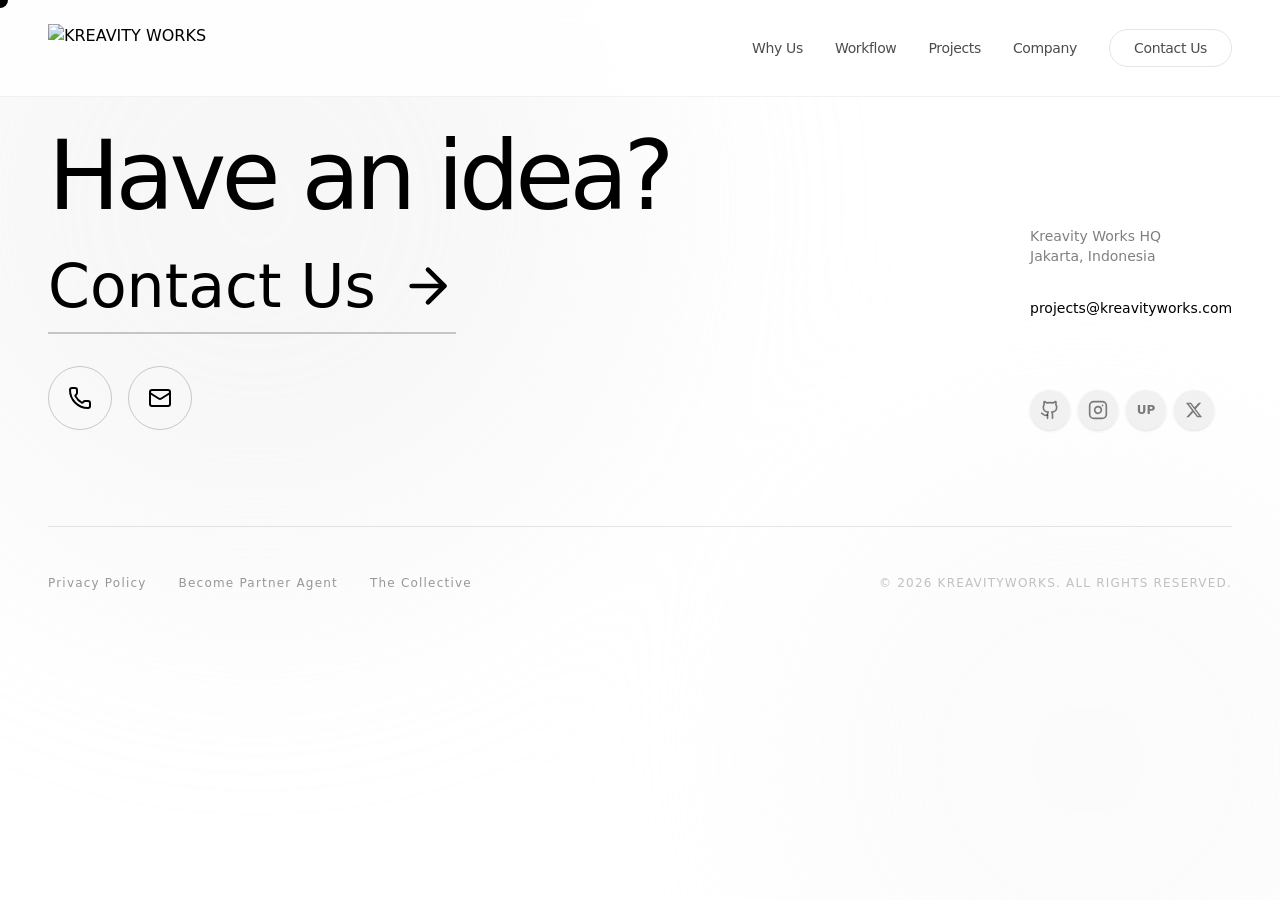
==== commit 709f3b35: "Updates" ====
--- a/index.html
+++ b/index.html
@@ -22,7 +22,7 @@
     <meta name="viewport" content="width=device-width, initial-scale=1.0" />
     
     <title>Kreavity Works | Global Digital Architecture</title>
-    <script type="module" crossorigin src="/assets/index-Hm3nTnq4.js"></script>
+    <script type="module" crossorigin src="/assets/index-BzahE2A1.js"></script>
     <link rel="stylesheet" crossorigin href="/assets/index-CbNeP2-K.css">
   </head>
   <body>
